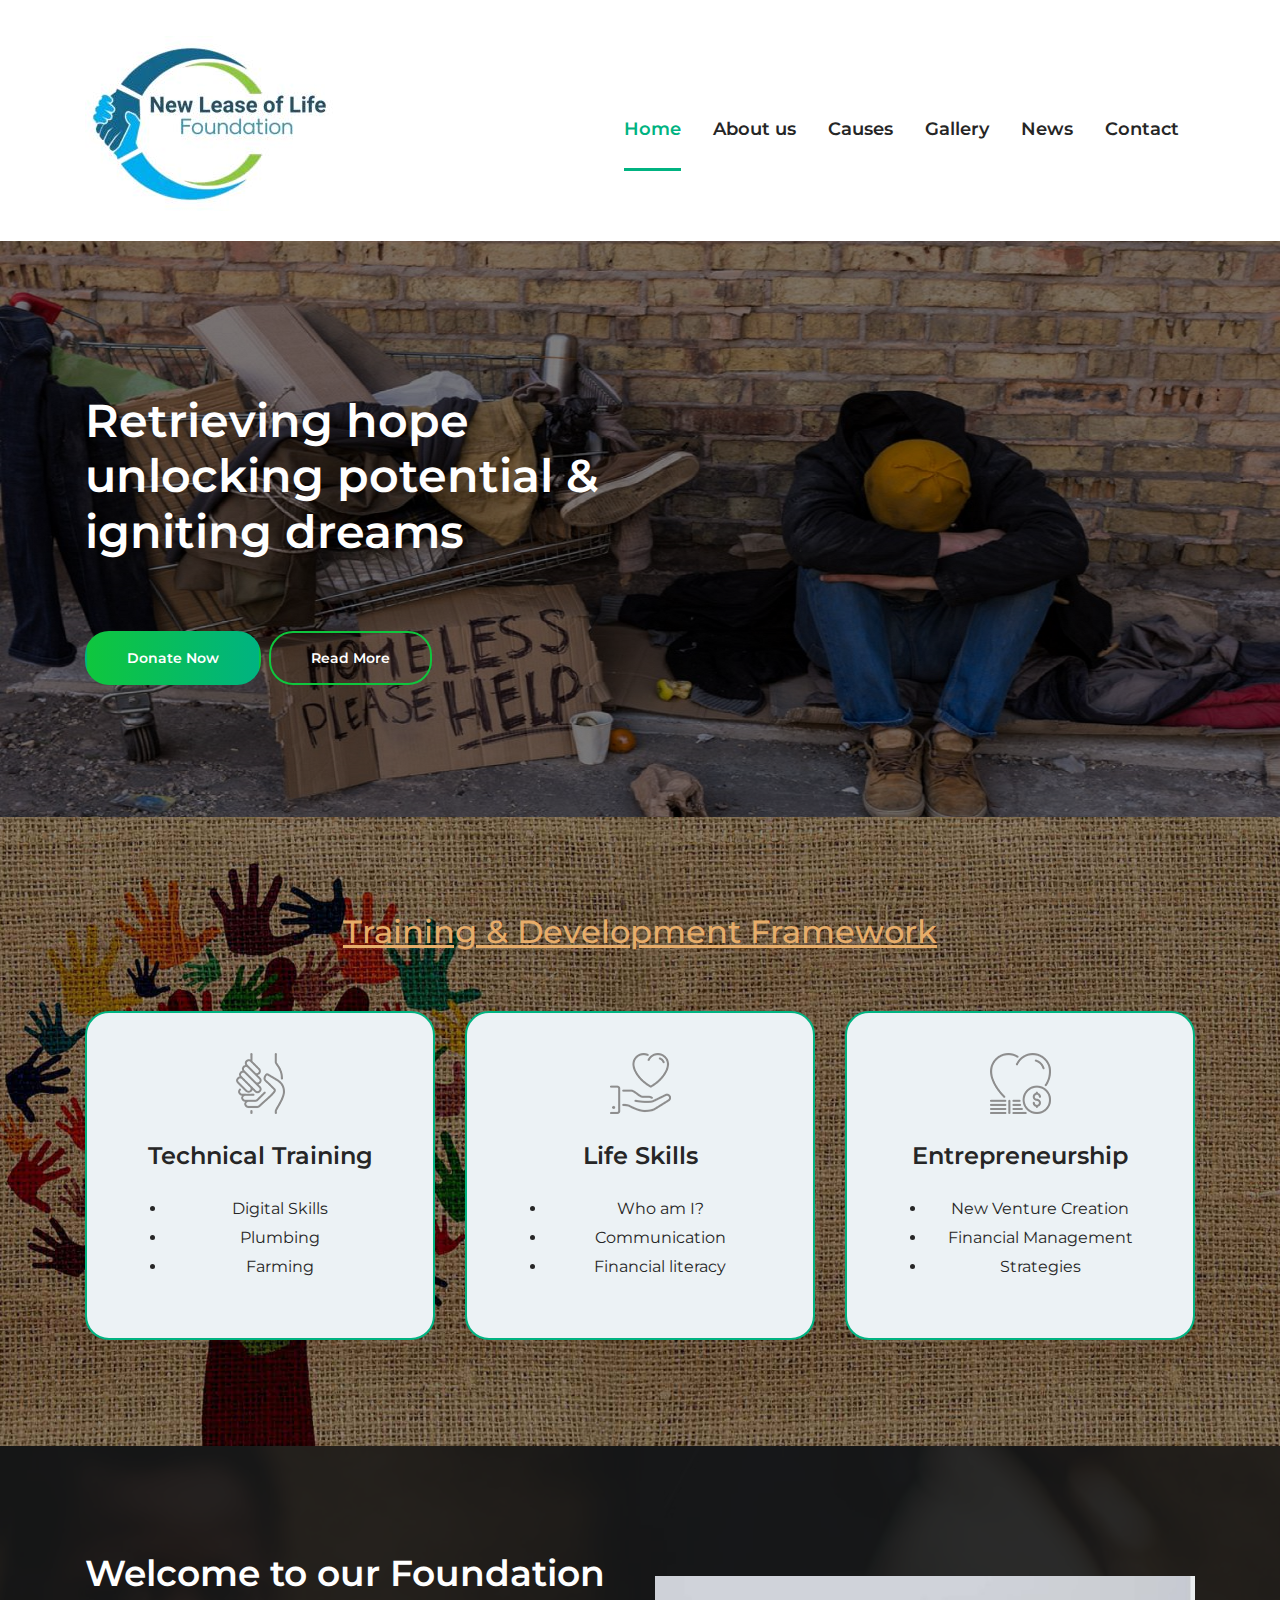
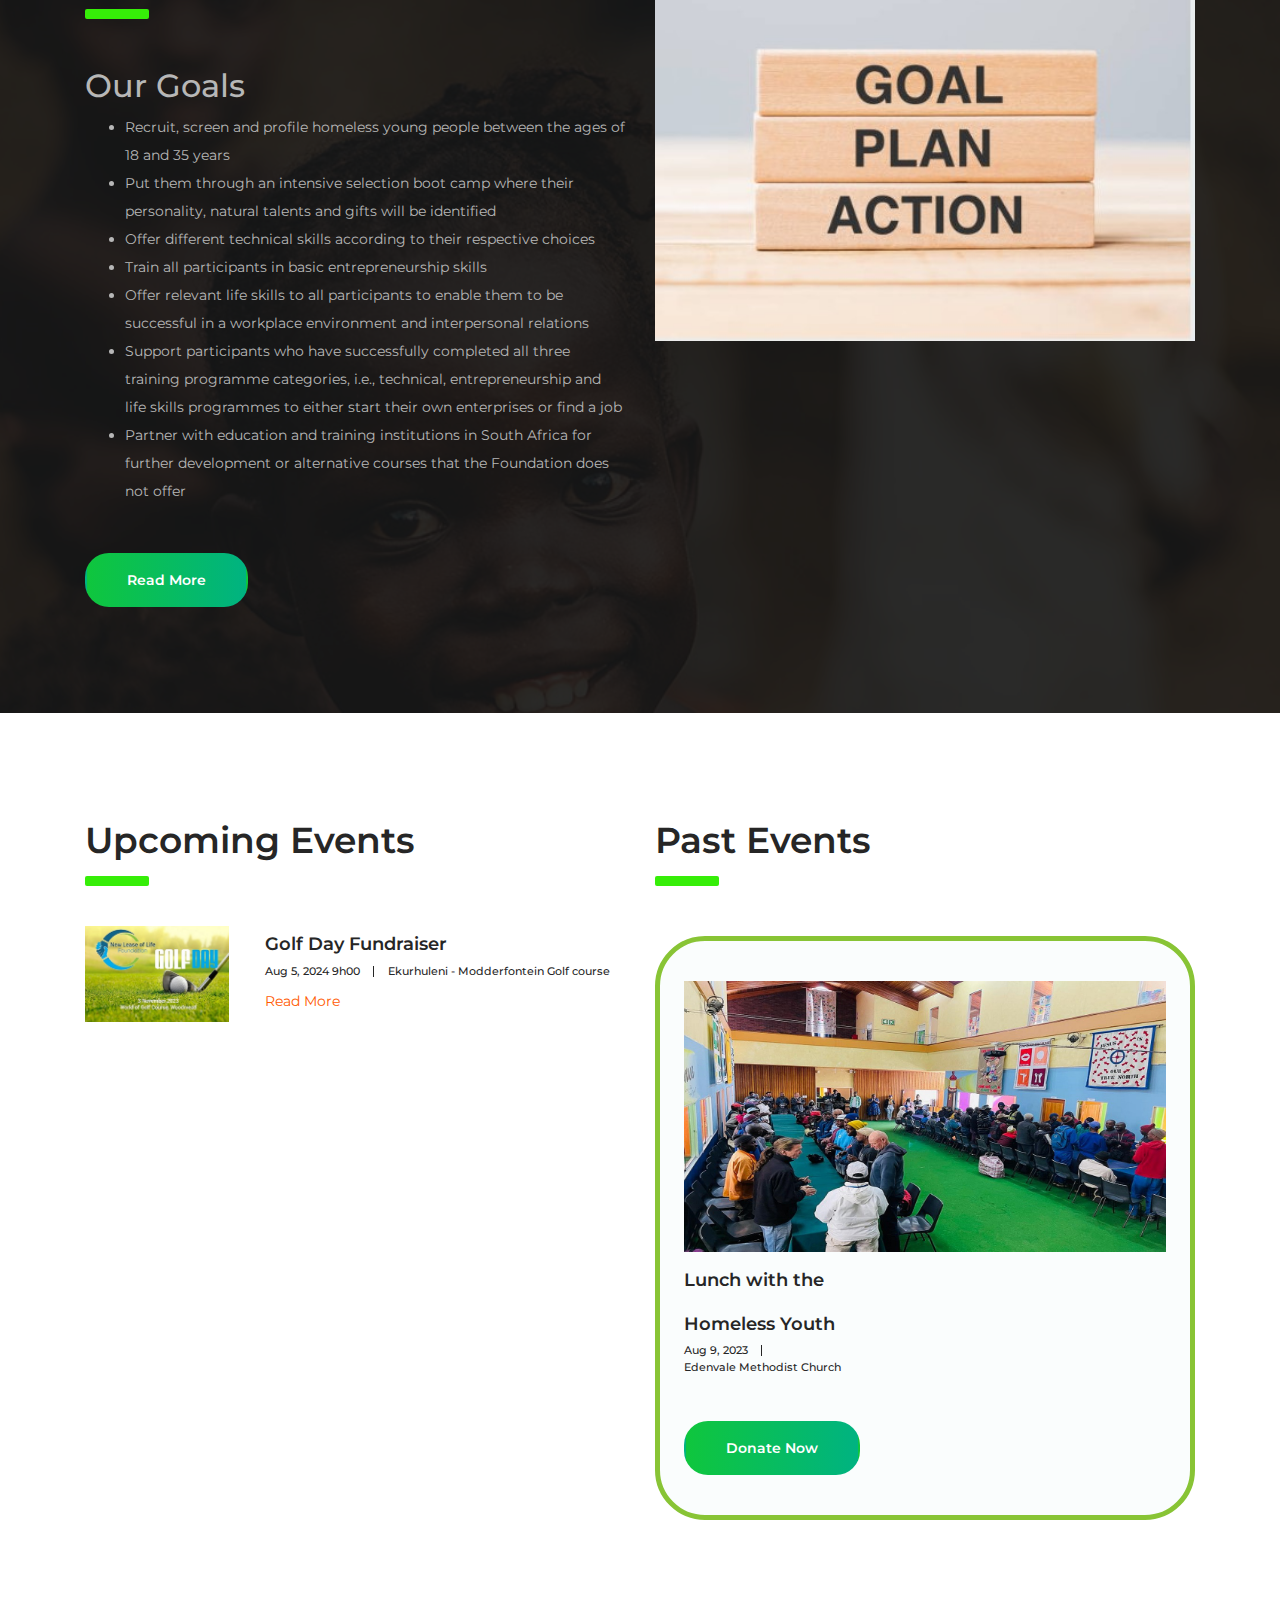
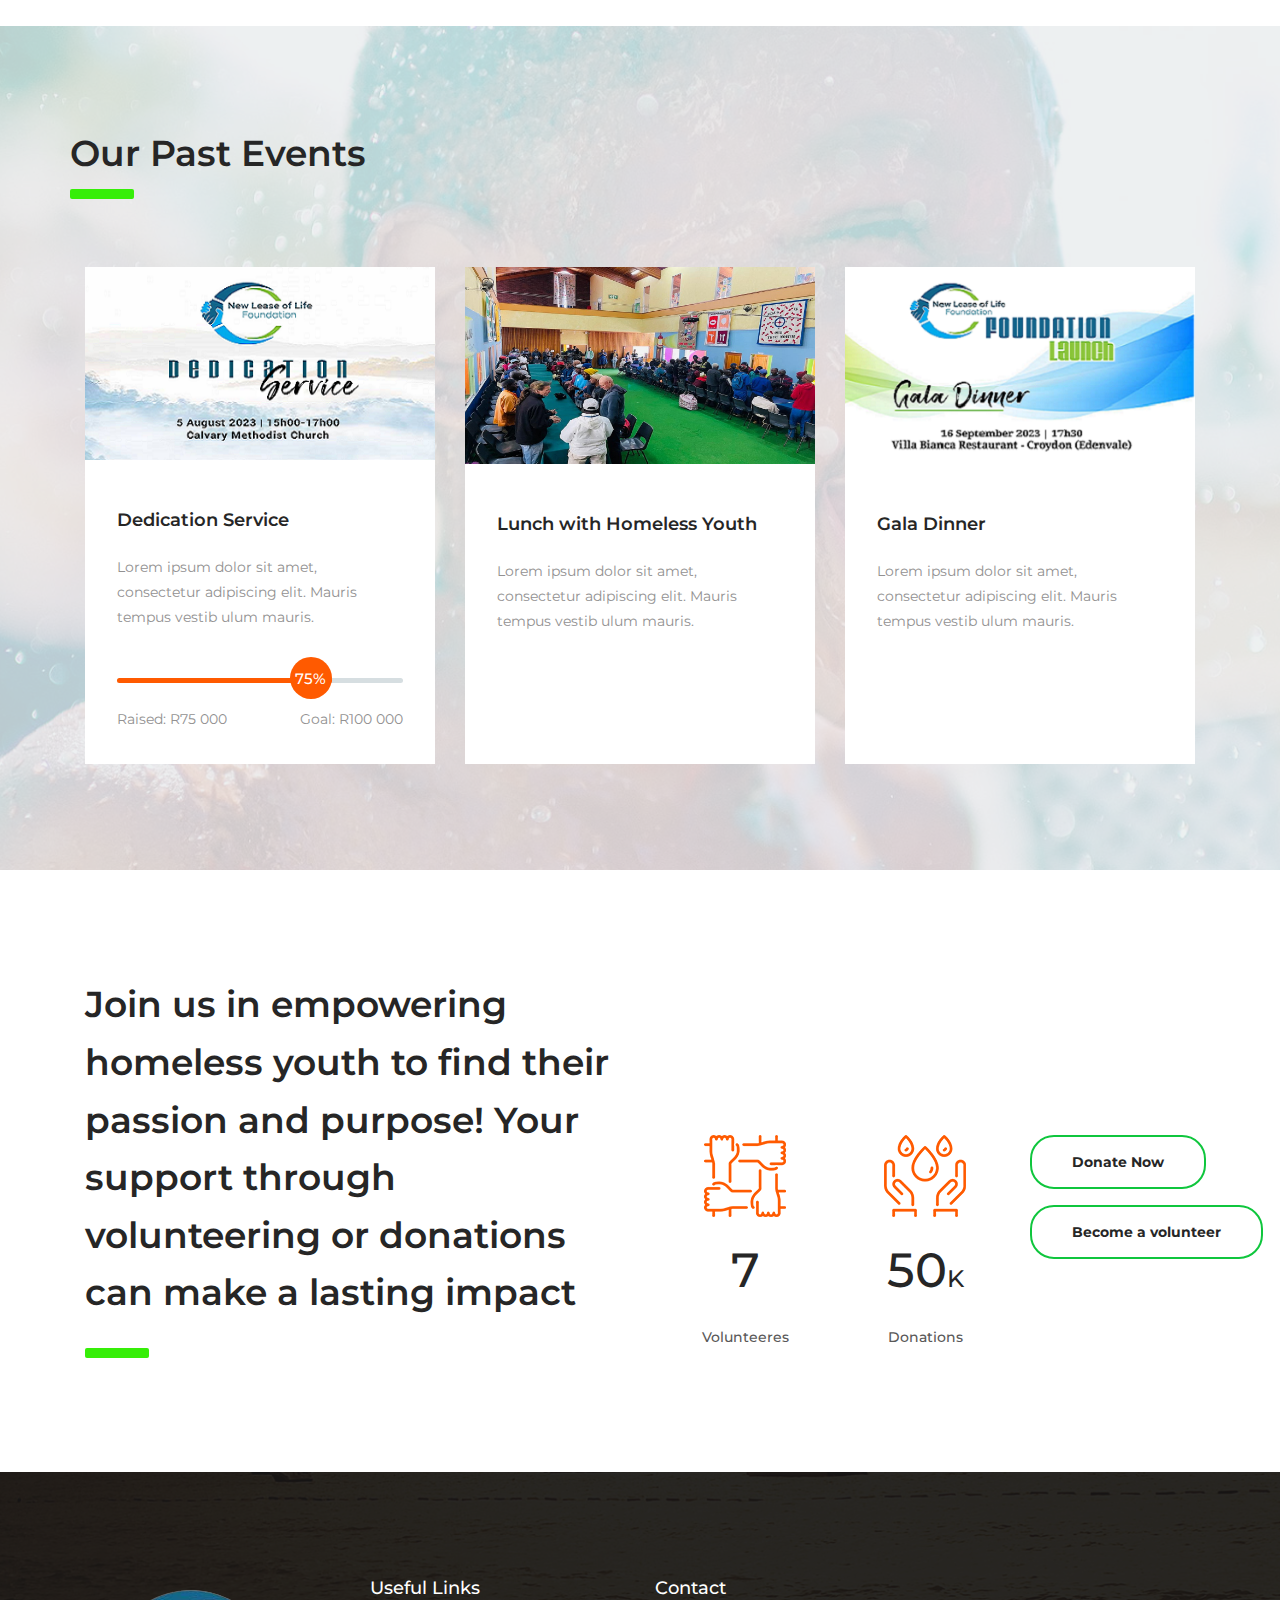
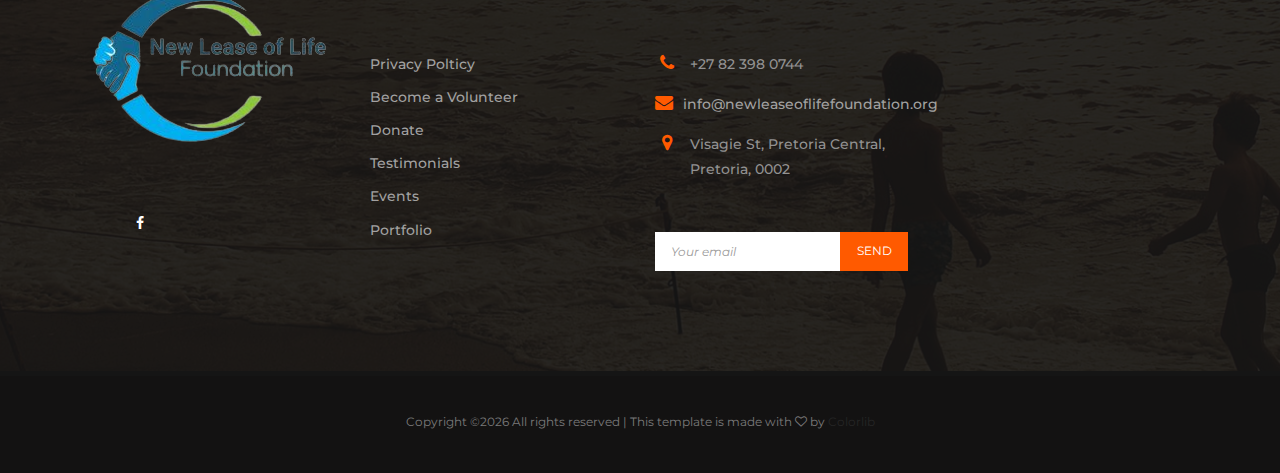
==== index.html @ 4251cbec "edit2" ====
<!DOCTYPE html>
<html lang="en">


<head>
<title>New Lease of Life Foundation</title>
<link rel="icon" href="images/business-logo/logo2.png" type="image/x-icon">

<meta charset="utf-8">
<meta name="viewport" content="width=device-width, initial-scale=1, shrink-to-fit=no">

<link rel="stylesheet" href="css/bootstrap.min.css">

<link rel="stylesheet" href="css/font-awesome.min.css">

<link rel="stylesheet" href="css/elegant-fonts.css">

<link rel="stylesheet" href="css/themify-icons.css">

<link rel="stylesheet" href="css/swiper.min.css">

<link rel="stylesheet" href="style.css">
<script nonce="1f32da05-023d-43bd-89bf-d8e527f54540">(function(w,d){!function(j,k,l,m){j[l]=j[l]||{};j[l].executed=[];j.zaraz={deferred:[],listeners:[]};j.zaraz.q=[];j.zaraz._f=function(n){return async function(){var o=Array.prototype.slice.call(arguments);j.zaraz.q.push({m:n,a:o})}};for(const p of["track","set","debug"])j.zaraz[p]=j.zaraz._f(p);j.zaraz.init=()=>{var q=k.getElementsByTagName(m)[0],r=k.createElement(m),s=k.getElementsByTagName("title")[0];s&&(j[l].t=k.getElementsByTagName("title")[0].text);j[l].x=Math.random();j[l].w=j.screen.width;j[l].h=j.screen.height;j[l].j=j.innerHeight;j[l].e=j.innerWidth;j[l].l=j.location.href;j[l].r=k.referrer;j[l].k=j.screen.colorDepth;j[l].n=k.characterSet;j[l].o=(new Date).getTimezoneOffset();if(j.dataLayer)for(const w of Object.entries(Object.entries(dataLayer).reduce(((x,y)=>({...x[1],...y[1]})),{})))zaraz.set(w[0],w[1],{scope:"page"});j[l].q=[];for(;j.zaraz.q.length;){const z=j.zaraz.q.shift();j[l].q.push(z)}r.defer=!0;for(const A of[localStorage,sessionStorage])Object.keys(A||{}).filter((C=>C.startsWith("_zaraz_"))).forEach((B=>{try{j[l]["z_"+B.slice(7)]=JSON.parse(A.getItem(B))}catch{j[l]["z_"+B.slice(7)]=A.getItem(B)}}));r.referrerPolicy="origin";r.src="../../cdn-cgi/zaraz/sd0d9.js?z="+btoa(encodeURIComponent(JSON.stringify(j[l])));q.parentNode.insertBefore(r,q)};["complete","interactive"].includes(k.readyState)?zaraz.init():j.addEventListener("DOMContentLoaded",zaraz.init)}(w,d,"zarazData","script");})(window,document);</script></head>
<body>
<header class="site-header">

<div class="nav-bar">
<div class="container">
<div class="row">
<div class="col-12 d-flex flex-wrap justify-content-between align-items-center">
<div class="site-branding d-flex align-items-center">
<a class="d-block " href="index.html" rel="home"><img class="d-block" src="images/business-logo/logo.jpg" alt="logo"></a>
</div>
<nav class="site-navigation d-flex justify-content-end align-items-center">
<ul class="d-flex flex-column flex-lg-row justify-content-lg-end align-content-center">
<li class="current-menu-item"><a href="index.html">Home</a></li>
<li><a href="about.html">About us</a></li>
<li><a href="causes.html">Causes</a></li>
<li><a href="portfolio.html">Gallery</a></li>
<li><a href="news.html">News</a></li>
<li><a href="contact.html">Contact</a></li>
</ul>
</nav>
<div class="hamburger-menu d-lg-none">
<span></span>
<span></span>
<span></span>
<span></span>
</div>
</div>
</div>

</div>
</header>


<div class="swiper-slide hero-content-wrap">
<img src="images/back-front.jpg" alt>
<div class="hero-content-overlay position-absolute w-100 h-100">
<div class="container h-100">
<div class="row h-100">
<div class="col-12 col-lg-8 d-flex flex-column justify-content-center align-items-start">
<header class="entry-header">
<h4>Retrieving hope</h4>
<h4>unlocking potential & <br>igniting dreams</h4>
</header>
<div class="entry-content mt-4">
</div>
<footer class="entry-footer d-flex flex-wrap align-items-center mt-5">
<a href="#" class="btn gradient-bg mr-2" onclick="showPopup()">Donate Now</a>
<a href="about.html" class="btn orange-border" style="color: white;">Read More</a>
</footer>
</div>
</div>
</div>
</div>
</div>



<div class="home-page-icon-boxes">
  <h2 class="stats-heading">Training & Development Framework</h2>
<div class="container">
  
<div class="row">
<div class="col-12 col-md-6 col-lg-4 mt-4 mt-lg-0">

<div class="icon-box ">
<figure class="d-flex justify-content-center">
<img src="images/hands-gray.png" alt>
<img src="images/hands-white.png" alt>
</figure>
<header class="entry-header">
<h3 class="entry-title">Technical Training</h3>
</header>
<div class="entry-content">
  <ul>
     <li>Digital Skills</li>
     <li>Plumbing</li>
     <li>Farming</li>
  </ul>
</div>
</div>
</div>
<div class="col-12 col-md-6 col-lg-4 mt-4 mt-lg-0">
<div class="icon-box">
<figure class="d-flex justify-content-center">
<img src="images/donation-gray.png" alt>
<img src="images/donation-white.png" alt>
</figure>
<header class="entry-header">
<h3 class="entry-title">Life Skills</h3>
</header>
<div class="entry-content">
<ul>
    <li>Who am I?</li>
    <li>Communication</li>
    <li>Financial literacy</li>
</ul>
</div>
</div>
</div>
<div class="col-12 col-md-6 col-lg-4 mt-4 mt-lg-0">
<div class="icon-box">
<figure class="d-flex justify-content-center">
<img src="images/charity-gray.png" alt>
<img src="images/charity-white.png" alt>
</figure>
<header class="entry-header">
<h3 class="entry-title">Entrepreneurship</h3>
</header>
<div class="entry-content">
<ul>
<li>New Venture Creation</li> 
<li>Financial Management</li>
<li>Strategies</li> 
</ul>
</div>
</div>
</div>
</div>
</div>
</div>
<div class="home-page-welcome">
<div class="container">
<div class="row">
<div class="col-12 col-lg-6 order-2 order-lg-1">
<div class="welcome-content">
<header class="entry-header">
<h2 class="entry-title">Welcome to our Foundation</h2>
</header>
<div class="entry-content mt-5">
  <h2>Our Goals</h2>
  <ul >
    <li>Recruit, screen and profile homeless young people between the ages of 18 and 35 years</li>
    <li>Put them through an intensive selection boot camp where their personality, natural talents and gifts will be identified</li>
    <li>Offer different technical skills according to their respective choices</li>
    <li>Train all participants in basic entrepreneurship skills</li>
    <li>Offer relevant life skills to all participants to enable them to be successful in a workplace environment and interpersonal relations</li>
    <li>Support participants who have successfully completed all three training programme categories, i.e., technical, entrepreneurship and life skills programmes to either start their own enterprises or find a job</li>
    <li>Partner with education and training institutions in South Africa for further development or alternative courses that the Foundation does not offer</li>
                        
  </ul> 
</div>
<div class="entry-footer mt-5">
<a href="#" class="btn gradient-bg mr-2">Read More</a>
</div>
</div>
</div>
<div class="col-12 col-lg-6 mt-4 order-1 order-lg-2">
<img src="images/goals.jpg" alt="welcome">
</div>
</div>
</div>
</div>
<div class="home-page-events">
<div class="container">
<div class="row">
<div class="col-12 col-lg-6">
<div class="upcoming-events">
<div class="section-heading">
<h2 class="entry-title">Upcoming Events</h2>
</div>
<div class="event-wrap d-flex flex-wrap justify-content-between">
<figure class="m-0">
<img src="images/eventGolf.jpg" alt>
</figure>
<div class="event-content-wrap">
<header class="entry-header d-flex flex-wrap align-items-center">
<h3 class="entry-title w-100 m-0"><a href="#">Golf Day Fundraiser</a></h3>
<div class="posted-date">
<a href="#">Aug 5, 2024 9h00 </a>
</div>
<div class="cats-links">
<a href="#">Ekurhuleni - Modderfontein Golf course</a>
</div>
</header>
<div class="entry-content">
<!-- <p class="m-0">Lorem ipsum dolor sit amet, consectetur adipiscing elit. Mauris tempus vestib ulum mauris.</p>  -->
</div>
<div class="entry-footer">
<a href="causes.html">Read More</a>
</div>
</div>
</div>

</div>
</div>
<div class="col-12 col-lg-6">
<div class="featured-cause">
<div class="section-heading">
<h2 class="entry-title">Past Events</h2>
</div>
<div class="cause-wrap d-flex flex-wrap justify-content-between">
<figure class="m-0">
<img src="images/g8.jpg" alt>
</figure>
<div class="cause-content-wrap">
<header class="entry-header d-flex flex-wrap align-items-center">
<h3 class="entry-title w-100 m-0"><a href="#">Lunch with the Homeless Youth</a></h3>
<div class="posted-date">
<a href="#">Aug 9, 2023 </a>
</div>
<div class="cats-links">
<a href="#">Edenvale Methodist Church</a>
</div>
</header>
<div class="entry-content">
<!-- <p class="m-0">Lorem ipsum dolor sit amet, consectetur adipiscing elit. Mauris tempus vestib ulum mauris. Lorem ipsum dolor sit amet, consectetur.</p> -->
</div>
<div class="entry-footer mt-5">
<a href="#" class="btn gradient-bg mr-2" onclick="showPopup()">Donate Now</a>
</div>
</div>
<!-- <div class="fund-raised w-100">
<div class="featured-fund-raised-bar barfiller">
<div class="tipWrap">
<span class="tip"></span>
</div>
<span class="fill" data-percentage="83"></span>
</div>
<div class="fund-raised-details d-flex flex-wrap justify-content-between align-items-center">
<div class="fund-raised-total mt-4">
Raised: $56 880
</div>
<div class="fund-raised-goal mt-4">
Goal: $70 000
</div>
</div>
</div>  -->
</div>
</div>
</div>
</div>
</div>
</div>
<div class="our-causes">
<div class="container">
<div class="row">
<div class="coL-12">
<div class="section-heading">
<h2 class="entry-title">Our Past Events</h2>
</div>
</div>
</div>
<div class="row">
<div class="col-12">
<div class="swiper-container causes-slider">
<div class="swiper-wrapper">
<div class="swiper-slide">
<div class="cause-wrap">
<figure class="m-0">
<img src="images/eventDedication.png" alt>
<div class="figure-overlay d-flex justify-content-center align-items-center position-absolute w-100 h-100">
<a href="#" class="btn gradient-bg mr-2" onclick="showPopup()">Donate Now</a>
</div>
</figure>
<div class="cause-content-wrap">
<header class="entry-header d-flex flex-wrap align-items-center">
<h3 class="entry-title w-100 m-0"><a href="#">Dedication Service</a></h3>
</header>
<div class="entry-content">
<p class="m-0">Lorem ipsum dolor sit amet, consectetur adipiscing elit. Mauris tempus vestib ulum mauris.</p>
</div>
<div class="fund-raised w-100">
<div class="fund-raised-bar-3 barfiller">
<div class="tipWrap">
<span class="tip"></span>
</div>
<span class="fill" data-percentage="75"></span>
</div>
<div class="fund-raised-details d-flex flex-wrap justify-content-between align-items-center">
<div class="fund-raised-total mt-4">
Raised: R75 000
</div>
<div class="fund-raised-goal mt-4">
Goal: R100 000
</div>
</div>
</div>
</div>
</div>
</div>
<div class="swiper-slide">
  <div class="cause-wrap">
  <figure class="m-0">
  <img src="images/g8.jpg" alt>
  <div class="figure-overlay d-flex justify-content-center align-items-center position-absolute w-100 h-100">
  <a href="#" class="btn gradient-bg mr-2" onclick="showPopup()">Donate Now</a>
  </div>
  </figure>
  <div class="cause-content-wrap">
  <header class="entry-header d-flex flex-wrap align-items-center">
  <h3 class="entry-title w-100 m-0"><a href="#">Lunch with Homeless Youth</a></h3>
  </header>
  <div class="entry-content">
  <p class="m-0">Lorem ipsum dolor sit amet, consectetur adipiscing elit. Mauris tempus vestib ulum mauris.</p>
  </div>
  <div class="fund-raised w-100">

    <div class="fund-raised-details d-flex flex-wrap justify-content-between align-items-center">
    <div class="fund-raised-total mt-4">
  <br>
    </div>
    <div class="fund-raised-goal mt-4">
  <br>
    </div>
    </div>
    </div>
  </div>
  </div>
  </div>
  <div class="swiper-slide">
  <div class="cause-wrap">
  <figure class="m-0">
  <img src="images/eventDala.png" alt>
  <div class="figure-overlay d-flex justify-content-center align-items-center position-absolute w-100 h-100">
  <a href="#" class="btn gradient-bg mr-2" onclick="showPopup()">Donate Now</a>
  </div>
  </figure>
  <div class="cause-content-wrap">
  <header class="entry-header d-flex flex-wrap align-items-center">
  <h3 class="entry-title w-100 m-0"><a href="#">Gala Dinner</a></h3>
  </header>
  <div class="entry-content">
  <p class="m-0">Lorem ipsum dolor sit amet, consectetur adipiscing elit. Mauris tempus vestib ulum mauris.</p>
  </div>
  <div class="fund-raised w-100">

  <div class="fund-raised-details d-flex flex-wrap justify-content-between align-items-center">
  <div class="fund-raised-total mt-4">
<br>
  </div>
  <div class="fund-raised-goal mt-4">
<br>
  </div>
  </div>
  </div>
  </div>
  </div>
  </div>
<!-- SLIDER SLIDE SHOW IF YOU HAVE MORE EVENTS -->
<!-- <div class="swiper-slide"> -->
<!-- <div class="cause-wrap">
<figure class="m-0">
<img src="images/cause-1.jpg" alt>
<div class="figure-overlay d-flex justify-content-center align-items-center position-absolute w-100 h-100">
<a href="#" class="btn gradient-bg mr-2" onclick="showPopup()">Donate Now</a>
</div>
</figure>
<div class="cause-content-wrap">
<header class="entry-header d-flex flex-wrap align-items-center">
<h3 class="entry-title w-100 m-0"><a href="#">Bring water to the childrens</a></h3>
</header>
<div class="entry-content">
<p class="m-0">Lorem ipsum dolor sit amet, consectetur adipiscing elit. Mauris tempus vestib ulum mauris.</p>
</div>
<div class="fund-raised w-100">
<div class="fund-raised-bar-4 barfiller">
<div class="tipWrap">
<span class="tip"></span>
</div>
<span class="fill" data-percentage="83"></span>
</div>
<div class="fund-raised-details d-flex flex-wrap justify-content-between align-items-center">
<div class="fund-raised-total mt-4">
Raised: $56 880
</div>
<div class="fund-raised-goal mt-4">
Goal: $70 000
</div>
</div>
</div>
</div>
</div> -->
</div>

</div>
</div>

<div class="swiper-button-next flex justify-content-center align-items-center">
<span><svg viewBox="0 0 1792 1792" xmlns="http://www.w3.org/2000/svg"><path d="M1171 960q0 13-10 23l-466 466q-10 10-23 10t-23-10l-50-50q-10-10-10-23t10-23l393-393-393-393q-10-10-10-23t10-23l50-50q10-10 23-10t23 10l466 466q10 10 10 23z" /></svg></span>
</div>
<div class="swiper-button-prev flex justify-content-center align-items-center">
<span><svg viewBox="0 0 1792 1792" xmlns="http://www.w3.org/2000/svg"><path d="M1203 544q0 13-10 23l-393 393 393 393q10 10 10 23t-10 23l-50 50q-10 10-23 10t-23-10l-466-466q-10-10-10-23t10-23l466-466q10-10 23-10t23 10l50 50q10 10 10 23z" /></svg></span>
</div>
</div>
</div>
</div>
</div>
<div class="home-page-limestone">
<div class="container">
<div class="row align-items-end">
<div class="coL-12 col-lg-6">
<div class="section-heading">
<h2 class="entry-title">Join us in empowering homeless youth to find their passion and purpose! Your support through volunteering or donations can make a lasting impact</h2>
<!-- <p class="mt-5">Dolor sit amet, consectetur adipiscing elit. Mauris tempus vestib ulum mauris quis aliquam. Lorem ipsum dolor sit amet.</p> -->
</div>
</div>
<div class="col-12 col-lg-6">
<div class="milestones d-flex flex-wrap justify-content-between">
<div class="col-12 col-sm-4 mt-5 mt-lg-0">
<div class="counter-box">
<div class="d-flex justify-content-center align-items-center">
<img src="images/teamwork.png" alt>
</div>
<div class="d-flex justify-content-center align-items-baseline">
<div class="start-counter" data-to="13" data-speed="2000"></div>
<div class="counter-k"></div>
</div>
<h3 class="entry-title">Volunteeres</h3>
</div>
</div>
<div class="col-12 col-sm-4 mt-5 mt-lg-0">
<div class="counter-box">
<div class="d-flex justify-content-center align-items-center">
<img src="images/donation.png" alt>
</div>
<div class="d-flex justify-content-center align-items-baseline">
<div class="start-counter" data-to="100" data-speed="2000"></div>
<div class="counter-k">K</div>
</div>
<h3 class="entry-title">Donations</h3>
</div>
</div>
<div class="col-12 col-sm-4 mt-5 mt-lg-0">
<div class="counter-box">
<a href="about.html" class="btn orange-border" style="font-weight: bolder;" onclick="showPopup()">Donate Now</a>
<p></p>
<a href="contact.html" class="btn orange-border" style="font-weight: bolder;">Become a volunteer</a>
</div>
</div>
</div>
</div>
</div>
</div>
</div>
<!-- Popup Modal -->
<div id="popupModal">
  <div class="popup-content">
      <span class="close" onclick="closePopup()">&times;</span>
      <h4>Donations</h4>
      <div class="contact-address-grid mb-3">
          <p>New Lease of Life Foundation</p>
      </div>
                  <form name="PayFastPayNowForm" action="https://www.payfast.co.za/eng/process" method="post">
                     <input required type="hidden" name="cmd" value="_paynow">
                     <input required type="hidden" name="receiver" pattern="[0-9]" value="22945775">
                     <input type="hidden" name="return_url" value="https://www.newleaseoflifefoundation.org/index.html">
                     <input type="hidden" name="cancel_url" value="https://www.newleaseoflifefoundation.org/index.html">
                     <table style="width: 100%;">
                     <tr>
                     <td style="padding: 10px;"><label id="PayFastAmountLabel" for="PayFastAmount">Amount: </label></td>
                     <td style="padding: 10px;"><input required id="PayFastAmount" type="number" step=".01" name="amount" min="5.00" placeholder="5.00" value="50"
                        style="width: 100%;
                        padding: 8px;
                        border: 1px solid #ccc;
                        border-radius: 4px;"></td>
                     </tr>
                     </table>
                     
                     <input required type="hidden" name="item_name" maxlength="255" value="Homeless Youth Development">
                     <input type="hidden" name="item_description" maxlength="255" value="Technical training and personal-development of homeless youth (18 - 35 years)">
                     <table style="width: 100%;">
                     <tr>
                     <td colspan="2" class="center" style="padding: 10px;">
                     <input type="image" src="https://my.payfast.io/images/buttons/DonateNow/Primary-Large-DonateNow.png" alt="Donate Now" title="Donate Now with Payfast"
                     style="display: block; margin: 0 auto;">
                     </td>
                     </tr>
                     </table>
                     </form>
</div>
</div>
<footer class="site-footer">
<div class="footer-widgets">
<div class="container">
<div class="row">
<div class="col-12 col-md-6 col-lg-3">
<div class="foot-about">
<h2><a class="foot-logo" href="#"><img src="images/business-logo/logo3.png" alt></a></h2>

<ul class="d-flex flex-wrap align-items-center">
<li><a href="https://web.facebook.com/profile.php?id=100094509915642" target="_blank"><i class="fa fa-facebook"></i></a></li>
<li><a href="https://www.instagram.com/newleasesa?utm_source=ig_web_button_share_sheet&igsh=ZDNlZDc0MzIxNw==" target="_blank"><i class="fa fa-instagram"></i></a></li>
<li><a href="#"><i class="fa fa-whatsapp"></i></a></li>
</ul>
</div>
</div>
<div class="col-12 col-md-6 col-lg-3 mt-5 mt-md-0">
<h2>Useful Links</h2>
<ul>
<li><a href="#">Privacy Polticy</a></li>
<li><a href="contact.html">Become a Volunteer</a></li>
<li><a href="#" onclick="showPopup()">Donate</a></li>
<li><a href="#">Testimonials</a></li>
<li><a href="causes.html">Events</a></li>
<li><a href="portfolio.html">Portfolio</a></li>
</ul>
</div>
<!-- <div class="col-12 col-md-6 col-lg-3 mt-5 mt-md-0">
<div class="foot-latest-news">
<h2>Latest News</h2>
<ul>
<li>
<h3><a href="#">A new cause to help</a></h3>
<div class="posted-date">MArch 12, 2018</div>
</li>
<li>
<h3><a href="#">We love to help people</a></h3>
<div class="posted-date">MArch 12, 2018</div>
</li>
<li>
<h3><a href="#">The new ideas for helping</a></h3>
<div class="posted-date">MArch 12, 2018</div>
</li>
</ul>
</div>
</div> -->
<div class="col-12 col-md-6 col-lg-3 mt-5 mt-md-0">
<div class="foot-contact">
<h2>Contact</h2>
<ul>
<li><i class="fa fa-phone"></i><span>+27 82 398 0744</span></li>
<li><i class="fa fa-envelope"></i><span><a href="https://preview.colorlib.com/cdn-cgi/l/email-protection" class="__cf_email__" data-cfemail="1f707979767c7a5f6b7a726f737e6b7a317c7072">info@newleaseoflifefoundation.org</a></span></li>
<li><i class="fa fa-map-marker"></i><span>Visagie St, Pretoria Central, Pretoria, 0002</span></li>
</ul>
</div>
<div class="subscribe-form">
<form class="d-flex flex-wrap align-items-center">
<input type="email" placeholder="Your email">
<input type="submit" value="send">
</form>
</div>
</div>
</div>
</div>
</div>
<div class="footer-bar">
<div class="container">
<div class="row">
<div class="col-12">
<p class="m-0">
Copyright &copy;<script data-cfasync="false" src="../../cdn-cgi/scripts/5c5dd728/cloudflare-static/email-decode.min.js"></script><script>document.write(new Date().getFullYear());</script> All rights reserved | This template is made with <i class="fa fa-heart-o" aria-hidden="true"></i> by <a href="https://colorlib.com/" target="_blank">Colorlib</a>
</p>
</div>
</div>
</div>
</div>
</footer>
<script type="text/javascript" src="js/jquery.js"></script>
<script type="text/javascript" src="js/jquery.collapsible.min.js"></script>
<script type="text/javascript" src="js/swiper.min.js"></script>
<script type="text/javascript" src="js/jquery.countdown.min.js"></script>
<script type="text/javascript" src="js/circle-progress.min.js"></script>
<script type="text/javascript" src="js/jquery.countTo.min.js"></script>
<script type="text/javascript" src="js/jquery.barfiller.js"></script>
<script type="text/javascript" src="js/custom.js"></script>
<script src="js/donate.js"></script>

<script async src="https://www.googletagmanager.com/gtag/js?id=UA-23581568-13"></script>


<script>
  window.dataLayer = window.dataLayer || [];
  function gtag(){dataLayer.push(arguments);}
  gtag('js', new Date());

  gtag('config', 'UA-23581568-13');
</script>
<script defer src="https://static.cloudflareinsights.com/beacon.min.js/v84a3a4012de94ce1a686ba8c167c359c1696973893317" integrity="sha512-euoFGowhlaLqXsPWQ48qSkBSCFs3DPRyiwVu3FjR96cMPx+Fr+gpWRhIafcHwqwCqWS42RZhIudOvEI+Ckf6MA==" data-cf-beacon='{"rayId":"83338ded0ef1f168","b":1,"version":"2023.10.0","token":"cd0b4b3a733644fc843ef0b185f98241"}' crossorigin="anonymous"></script>
</body>

<!-- Mirrored from preview.colorlib.com/theme/thecharity/index.html by HTTrack Website Copier/3.x [XR&CO'2014], Sun, 10 Dec 2023 06:50:58 GMT -->
</html>
---- css/elegant-fonts.css ----
@font-face {
	font-family: 'ElegantIcons';
	src:url('../fonts/ElegantIcons.eot');
	src:url('../fonts/ElegantIconsd41d.eot?#iefix') format('embedded-opentype'),
		url('../fonts/ElegantIcons.woff') format('woff'),
		url('../fonts/ElegantIcons.ttf') format('truetype'),
		url('../fonts/ElegantIcons.svg#ElegantIcons') format('svg');
	font-weight: normal;
	font-style: normal;
}

/* Use the following CSS code if you want to use data attributes for inserting your icons */

/* Use the following CSS code if you want to have a class per icon */
/*
Instead of a list of all class selectors,
you can use the generic selector below, but it's slower:
[class*="your-class-prefix"] {
*/
---- css/themify-icons.css ----
@font-face {
	font-family: 'themify';
	src:url('../fonts/themify9f24.eot?-fvbane');
	src:url('../fonts/themifyd41d.eot?#iefix-fvbane') format('embedded-opentype'),
		url('../fonts/themify9f24.woff?-fvbane') format('woff'),
		url('../fonts/themify9f24.ttf?-fvbane') format('truetype'),
		url('../fonts/themify9f24.svg?-fvbane#themify') format('svg');
	font-weight: normal;
	font-style: normal;
}

 [class*=" ti-"] {
	font-family: 'themify';
	speak: none;
	font-style: normal;
	font-weight: normal;
	font-variant: normal;
	text-transform: none;
	line-height: 1;

	/* Better Font Rendering =========== */
	-webkit-font-smoothing: antialiased;
	-moz-osx-font-smoothing: grayscale;
}
---- style.css ----
@import url('https://fonts.googleapis.com/css?family=Montserrat:300,400,500,600,700');

body {
    color: #262626;
    font-size: 16px;
    line-height: 1.8;
    font-family: 'Montserrat', sans-serif;
    transition: opacity 0.5s ease-in-out;
}

img {
    vertical-align: baseline;
}
.color-img-one {
    background: url(/images/s5.1.png)no-repeat center;
}

.color-img-two {
    background: url(/images/s4.jpg)no-repeat center;
}

.color-img-three {
    background: url(/images/s3.1.jpg)no-repeat center;
}

.color-img-four {
    background: url(/images/s2.jpg)no-repeat center;
}

.color-img-one,
.color-img-two,
.color-img-three,
.color-img-four,
.color-img-five {
    background-size: cover;
    -webkit-background-size: cover;
    -moz-background-size: cover;
    -o-background-size: cover;
    -ms-background-size: cover;
    height: 296px;
    padding: 40px; /* Adjusted padding to accommodate content without causing overflow */
    box-shadow: -2px 2px 8px black;
}

.color-img-five {
    height: 616px;
    padding: 120px 26px; /* Adjusted padding for color-img-five */
}

.ser-sevice-grid {
    padding: 1em;
    transition: 0.5s all;
    -webkit-transition: 0.5s all;
    -moz-transition: 0.5s all;
    -o-transition: 0.5s all;
    -ms-transition: 0.5s all;
    background: rgba(255, 255, 255, 0.65);
}

.ser-sevice-grid:hover {
    background: #ff5a00;
    color: white;
}

.ser-sevice-grid:hover .ser-sevice-grid h4 {
    color: #fff;
}
.color-img-five {
    background: url(../images/s6\ \(1\).jpg)no-repeat center;
    background-size: cover;
    -webkit-background-size: cover;
    -moz-background-size: cover;
    -o-background-size: cover;
    -ms-background-size: cover;
    height: 616px;
    padding: 186px 26px;
    box-shadow: -2px 2px 8px black;
}

.title2{
    text-align: center;
    padding: 5%;
    color: #ff5a00;
    font-weight: bolder;
    font-size: 56px;
    font-weight: 600;
    text-shadow: 2px 2px 2px #000000
}


/*--------------------------------------------------------------
# Links
--------------------------------------------------------------*/
a {
    color: #262626;
}

a:visited {
    color: #757686;
}

a:hover, a:focus, a:active {
    color: #262626;
}

a:focus {
    outline: thin dotted;
}

a:hover, a:active {
    outline: 0;
    list-style: none;
}

/*--------------------------------------------------------------
# Site Header
--------------------------------------------------------------*/
/*
# Header Bar
--------------------------------*/
.top-header-bar {
    background: #5ba6e7;
    color: #fff;
}

/*
# Header Bar Email
--------------------------------*/
.header-bar-email,
.header-bar-text {
    padding: 20px 0;
    font-size: 12px;
    line-height: 1;
    text-transform: uppercase;
}

.header-bar-email a,
.header-bar-text span {
    text-transform: lowercase;
    color: #fff;
    text-decoration: none;
}

/*
# Header Bar Text
--------------------------------*/
.header-bar-text {
    margin-left: 48px;
}

.header-bar-text p {
    margin: 0;
}

/*
# Header Bar Donate Button
--------------------------------*/
.donate-btn a {
    display: inline-block;
    padding: 20px 40px;
    font-size: 14px;
    font-weight: 500;
    line-height: 1;
    color: #fff;
    text-decoration: navajowhite;
    background: #262222;
}

/*
# Site Branding
--------------------------------*/
.site-branding {
    width: calc(100% - 24px);
    padding: 20px 0;
}

.site-branding a {
    margin-top: 6px;
}

@media screen and (min-width: 992px){
    .site-branding {
        width: auto;
    }
}

/*
  Hamburger Menu
----------------------------------------*/
.hamburger-menu {
    position: relative;
    width: 24px;
    height: 22px;
    margin: 0 auto;
    transition: .5s ease-in-out;
    cursor: pointer;
}

.hamburger-menu span {
    display: block;
    position: absolute;
    height: 2px;
    width: 100%;
    background: #262626;
    border-radius: 10px;
    opacity: 1;
    left: 0;
    transition: .25s ease-in-out;
}

.hamburger-menu span:nth-child(1) {
    top: 2px;
}

.hamburger-menu span:nth-child(2),
.hamburger-menu span:nth-child(3) {
    top: 10px;
}

.hamburger-menu span:nth-child(4) {
    top: 18px;
}

.hamburger-menu.open span:nth-child(1) {
    top: 18px;
    width: 0;
    left: 50%;
}

.hamburger-menu.open span:nth-child(2) {
    transform: rotate(45deg);
}

.hamburger-menu.open span:nth-child(3) {
    transform: rotate(-45deg);
}

.hamburger-menu.open span:nth-child(4) {
    top: 18px;
    width: 0;
    left: 50%;
}

/*
# Main Menu
--------------------------------*/
.site-navigation ul {
    position: fixed;
    top: 0;
    left: -320px;
    z-index: 9999;
    width: 320px;
    max-width: calc(100% - 120px);
    height: 100%;
    padding: 30px 15px;
    margin: 0;
    background: #fff;
    list-style: none;
    overflow-x: scroll;
    transition: all 0.35s;
}

.site-navigation.show ul {
    left: 0;
}

.site-navigation ul li {
    margin: 0 16px;
}
.site-navigation ul li a {
    display: block;
    padding: 16px 0;
    font-size: 18px;
    font-weight: 600;
    line-height: 1;
    color: #262626;
    text-decoration: none;
    transition: color .35s;
}

@media screen and (min-width: 992px) {
    .site-navigation ul {
        position: relative;
        top: auto;
        left: auto;
        width: 100%;
        max-width: 100%;
        height: auto;
        padding: 0;
        overflow: auto;
        background: transparent;
    }

    .site-navigation ul li a {
        padding: 49px 0 30px;
    }
}

.site-navigation ul li a:hover,
.site-navigation ul li.current-menu-item a {
    border-bottom: 3px solid #00b381;
    color: #00b381;
}

/*
# Menu SHopping Cart
--------------------------------*/
.header-bar-cart {
    margin-left: 40px;
}

.header-bar-cart a {
    width: 48px;
    height: 100%;
}

.header-bar-cart a {
    color: #fff;
    text-decoration: none;
}

/*--------------------------------------------------------------
# Hero Section
--------------------------------------------------------------*/
.hero-slider {
    max-height: 820px;
}

.hero-content-wrap {
    position: relative;
    color: #fff;
}

.hero-content-overlay {
    top: 0;
    left: 0;
    background: rgba(0,0,0,.5);
}

.hero-content-wrap img {
    display: block;
    width: 100%;
    height: 100%;
    margin: 0;
    object-fit: cover;
}

.hero-content-overlay h1 {
    margin: 0;
    font-size: 102px;
    font-weight: 600;
    line-height: 1;
}

.hero-content-overlay h4 {
    margin: 0;
    font-size: 46px;
    font-weight: 600;
}

.hero-content-overlay p {
    font-weight: 500;
    line-height: 1.8;
}

.hero-content-overlay .entry-footer a.btn {
    color: #fff;
}

.hero-slider .pagination-wrap {
    bottom: 0;
    left: 0;
    z-index: 99;
    height: 60px;
}


.hero-slider .swiper-pagination-bullet {
    width: 24px;
    height: 20px;
    margin-right: 6px;
    border-radius: 0;
    font-size: 12px;
    color: #fff;
    background: transparent;
    opacity: 1;
}

.hero-slider .swiper-pagination-bullet-active {
    color: #ff5a00;
}

.hero-slider .swiper-button-next,
.hero-slider .swiper-button-prev {
    width: 70px;
    height: 70px;
    margin-top: -35px;
    border-radius: 50%;
    background: -moz-linear-gradient(180deg, rgba(255,90,0,1) 0%, rgba(255,54,0,1) 100%); /* ff3.6+ */
    background: -webkit-gradient(linear, left top, right top, color-stop(0%, rgba(255,90,0,1)), color-stop(100%, rgba(1255,54,0,1))); /* safari4+,chrome */
    background: -webkit-linear-gradient(180deg, rgba(255,90,0,1) 0%, rgba(255,54,0,1) 100%); /* safari5.1+,chrome10+ */
    background: -o-linear-gradient(180deg, rgba(255,90,0,1) 0%, rgba(255,54,0,1) 100%); /* opera 11.10+ */
    background: -ms-linear-gradient(180deg, rgba(255,90,0,1) 0%, rgba(255,54,0,1) 100%); /* ie10+ */
    background: linear-gradient(270deg, rgba(255,90,0,1) 0%, rgba(255,54,0,1) 100%); /* w3c */
    filter: progid:DXImageTransform.Microsoft.gradient( startColorstr='#ff5a00', endColorstr='#ff3600',GradientType=1 ); /* ie6-9 */
    transition: all .35s;
}

.hero-slider .swiper-button-next {
    right: 80px;
}

.hero-slider .swiper-button-prev {
    left: 80px;
}

.hero-slider .swiper-button-next span,
.hero-slider .swiper-button-prev span {
    display: block;
    width: 36px;
    padding-top: 15px;
    margin: 0 auto;
}

.hero-slider .swiper-button-next path,
.hero-slider .swiper-button-prev path {
    fill: #fff;
}

.hero-slider .swiper-button-next.swiper-button-disabled,
.hero-slider .swiper-button-prev.swiper-button-disabled {
    opacity: 0;
}

@media screen and (max-width: 1200px){
    .hero-content-overlay h1 {
        font-size: 72px;
    }

    .hero-content-overlay h4 {
        font-size: 32px;
    }

    .hero-content-overlay p {
        font-size: 14px;
    }

    .hero-slider .pagination-wrap {
        height: 40px;
    }
}

@media screen and (max-width: 992px){
    .hero-content-overlay h1 {
        font-size: 48px;
    }

    .hero-content-overlay h4 {
        font-size: 22px;
    }

    .hero-content-overlay p,
    .hero-slider .pagination-wrap,
    .hero-slider .swiper-button-next,
    .hero-slider .swiper-button-prev{
        display: none;
    }

    .hero-content-overlay footer{
        margin-top: 12px !important;
    }
}

/*--------------------------------------------------------------
# Elements Page
--------------------------------------------------------------*/
.elements-wrap {
    margin-top: 80px;
}
.logo{
    position: absolute;
}

.elements-page .elements-heading .entry-title {
    font-size: 24px;
    font-weight: 600;
    color: #262626;
}

.elements-page .elements-container {
    margin-top: 54px;

}

.elements-page .btn {
    margin-right: 20px;
}

/*
# Button
----------------------------------*/
.btn {
    padding: 18px 40px;
    border: 2px solid #262626;
    border-radius: 24px;
    font-size: 14px;
    font-weight: 600;
    line-height: 1;
    color: #262626;
    outline: none;
}

.btn:focus {
    outline: none;
}

.btn.orange-border {
    border-color: #0fc63d;
}
@media only screen and (max-width: 767px) {
    .entry-footer a.btn.orange-border {
        color: black; /* Replace 'new-color' with the desired color for mobile and tablet view */
    }
}



.btn.orange-border:hover,
.btn.gradient-bg {
    border-color: transparent;
    background: -moz-linear-gradient(180deg, #00b381 0%, #0fc63d 100%); /* ff3.6+ */
    background: -webkit-gradient(linear, left top, right top, color-stop(0%, #00b381), color-stop(100%, #0fc63d)); /* safari4+,chrome */
    background: -webkit-linear-gradient(180deg, #00b381 0%, #0fc63d 100%); /* safari5.1+,chrome10+ */
    background: -o-linear-gradient(180deg,#00b381 0%, #0fc63d 100%); /* opera 11.10+ */
    background: -ms-linear-gradient(180deg, #00b381 0%, #0fc63d 100%); /* ie10+ */
    background: linear-gradient(270deg, #00b381 0%, #0fc63d 100%); /* w3c */
    filter: progid:DXImageTransform.Microsoft.gradient( startColorstr='#ff5a00', endColorstr='#ff3600',GradientType=1 ); /* ie6-9 */
    color: #fff;
}

/*
# Accordion
----------------------------------*/
.accordion-wrap {
    position: relative;
}

.accordion-wrap .entry-content {
    margin: 0;
}

.accordion-wrap .entry-title {
    padding: 12px 38px;
    margin-bottom: 15px;
    border-radius: 30px;
    background: #f3f3f3;
    font-size: 14px;
    font-weight: 600;
    color: #262626;
    cursor: pointer;
}

.accordion-wrap .entry-title.active {
    border: 0;
    background: -moz-linear-gradient(180deg, rgba(255,90,0,1) 0%, rgba(255,54,0,1) 100%); /* ff3.6+ */
    background: -webkit-gradient(linear, left top, right top, color-stop(0%, rgba(255,90,0,1)), color-stop(100%, rgba(1255,54,0,1))); /* safari4+,chrome */
    background: -webkit-linear-gradient(180deg, rgba(255,90,0,1) 0%, rgba(255,54,0,1) 100%); /* safari5.1+,chrome10+ */
    background: -o-linear-gradient(180deg, rgba(255,90,0,1) 0%, rgba(255,54,0,1) 100%); /* opera 11.10+ */
    background: -ms-linear-gradient(180deg, rgba(255,90,0,1) 0%, rgba(255,54,0,1) 100%); /* ie10+ */
    background: linear-gradient(270deg, rgba(255,90,0,1) 0%, rgba(255,54,0,1) 100%); /* w3c */
    filter: progid:DXImageTransform.Microsoft.gradient( startColorstr='#ff5a00', endColorstr='#ff3600',GradientType=1 ); /* ie6-9 */
    color: #fff;
}

.accordion-wrap .entry-title .arrow-r::before,
.accordion-wrap .entry-title .arrow-d::before {
    content: "+";
    font-size: 24px;
    font-weight: 400;
}

.accordion-wrap .entry-title .arrow-d::before {
    content: "-";
}

/*
# Content
----------------------------------*/
.accordion-wrap .entry-content {
    display: none;
}

.accordion-wrap .entry-content p {
    padding: 18px 38px;
    font-size: 14px;
    line-height: 2;
    color: #929191;
}

/*
# Tabs
----------------------------------*/
ul.tabs-nav {
    margin: 0;
    padding: 0;
    list-style: none;
}

ul.tabs-nav .tab-nav {
    padding: 12px 32px;
    margin-right: 6px;
    border-radius: 30px;
    background: #f3f3f3;
    font-size: 14px;
    font-weight: 600;
    color: #262626;
    cursor: pointer;
    transition: all .35s;
}

ul.tabs-nav .tab-nav.active {
    border: 0;
    background: -moz-linear-gradient(180deg, rgba(255,90,0,1) 0%, rgba(255,54,0,1) 100%); /* ff3.6+ */
    background: -webkit-gradient(linear, left top, right top, color-stop(0%, rgba(255,90,0,1)), color-stop(100%, rgba(1255,54,0,1))); /* safari4+,chrome */
    background: -webkit-linear-gradient(180deg, rgba(255,90,0,1) 0%, rgba(255,54,0,1) 100%); /* safari5.1+,chrome10+ */
    background: -o-linear-gradient(180deg, rgba(255,90,0,1) 0%, rgba(255,54,0,1) 100%); /* opera 11.10+ */
    background: -ms-linear-gradient(180deg, rgba(255,90,0,1) 0%, rgba(255,54,0,1) 100%); /* ie10+ */
    background: linear-gradient(270deg, rgba(255,90,0,1) 0%, rgba(255,54,0,1) 100%); /* w3c */
    filter: progid:DXImageTransform.Microsoft.gradient( startColorstr='#ff5a00', endColorstr='#ff3600',GradientType=1 ); /* ie6-9 */
    color: #fff;
}

.tabs .tab-nav {
    margin-bottom: -1px;
    z-index: 99;
}

.tabs-container {
    padding: 34px;

}

.tab-content {
    display: none;
}

.tab-content p {
    margin-bottom: 0;
    font-size: 14px;
    line-height: 2;
    color: #929191;
}

/*
# Circular Progress Bar
----------------------------------*/
.circular-progress-bar {
    margin: 20px 0;
    text-align: center;
}

.circular-progress-bar .circle {
    position: relative;
    width: 156px;
    height: 156px;
    margin: 0 auto;
}

.circular-progress-bar .circle strong {
    position: absolute;
    top: 50%;
    left: 0;
    margin-top: -24px;
    width: 100%;
    font-size: 48px;
    font-weight: 500;
    line-height: 1;
    color: #262626;
}

.circular-progress-bar .circle strong i {
    margin-top: 5px;
    font-size: 24px;
    font-style: normal;
}

.circular-progress-bar .entry-title {
    margin-top: 32px;
    font-size: 18px;
    font-weight: 600;
    color: #262626;
}

/*
# Counter Box
----------------------------------*/
.counter-box {
    margin: 20px 0;
    text-align: center;
}

.counter-box .start-counter {
    margin-top: 10px;
    font-size: 48px;
    font-weight: 500;
    color: #262626;
}

.counter-box .counter-k {
    font-size: 24px;
    font-weight: 500;
}

.counter-box .entry-title {
    margin-top: 16px;
    font-size: 14px;
    color: #595858;
}

/*
# Icon Box
----------------------------------*/
.icon-box {
    padding: 40px;
    border-radius: 24px;
    border: 2px solid #00b381;
    background: #ecf2f5;
    text-align: center;
    transition: all .35s;
}

.icon-box:hover,
.icon-box.active {
    border: 0;
    background: -moz-linear-gradient(180deg, #00b381 0%, #0fc63d 100%); /* ff3.6+ */
    background: -webkit-gradient(linear, left top, right top, color-stop(0%, #00b381), color-stop(100%, #0fc63d)); /* safari4+,chrome */
    background: -webkit-linear-gradient(180deg, #00b381 0%, #0fc63d 100%); /* safari5.1+,chrome10+ */
    background: -o-linear-gradient(180deg,#00b381 0%, #0fc63d 100%); /* opera 11.10+ */
    background: -ms-linear-gradient(180deg, #00b381 0%, #0fc63d 100%); /* ie10+ */
    background: linear-gradient(270deg, #00b381 0%, #0fc63d 100%); /* w3c */
    filter: progid:DXImageTransform.Microsoft.gradient( startColorstr='#ff5a00', endColorstr='#ff3600',GradientType=1 ); /* ie6-9 */
    color: #fff;
}

.icon-box figure img:nth-of-type(1) {
    display: block;
}

.icon-box figure img:nth-of-type(2) {
    display: none;
}

.icon-box:hover figure img:nth-of-type(1),
.icon-box.active figure img:nth-of-type(1) {
    display: none;
}

.icon-box:hover figure img:nth-of-type(2),
.icon-box.active figure img:nth-of-type(2) {
    display: block;
}

.icon-box .entry-title {
    margin-top: 28px;
    font-size: 24px;
    font-weight: 600;
    color: #262626;
}

.icon-box:hover .entry-title,
.icon-box.active .entry-title {
    color: #fff;
}

.icon-box .entry-content {
    margin-top: 24px;
}

.icon-box .entry-content p {
    margin: 0;
    font-size: 14px;
    color: #595858;
}

.icon-box:hover .entry-content p,
.icon-box.active .entry-content p {
    color: #fff;
}

/*
# Bar Filler
----------------------------------*/
.barfiller {
    position:relative;
    width:100%;
    height:5px;
    border-radius: 3px;
    background:#d6dee1;
}

.barfiller .fill {
    display:block;
    position:relative;
    width:0px;
    height:100%;
    border-radius: 3px;
    background:#333;
    z-index:1;
}

.barfiller .tipWrap {
    display:none;
}

.barfiller .tip {
    left: 0;
    position: absolute;
    z-index: 2;
    width: 42px;
    height: 42px;
    padding-top: 14px;
    margin-top: -21px;
    border-radius: 50%;
    font-size: 15px;
    font-weight: 500;
    line-height: 1;
    text-align: center;
    background: #ff5a00;
    color: #fff;
}

/*--------------------------------------------------------------
# Homepage
--------------------------------------------------------------*/
/*
# Icon Boxes
--------------------------------*/
.home-page-icon-boxes {
    padding: 96px 0;
    background: url(../images/s1.jpg)no-repeat center;
    background-size: cover;
    -webkit-background-size: cover;
    -moz-background-size: cover;
    -o-background-size: cover;
    -ms-background-size: cover;
}
.stats-heading{
    text-align: center;
    color: rgb(231, 173, 106);
    text-decoration: underline;
    padding-bottom: 50px;
}

/*
# Welcome
--------------------------------*/
.home-page-welcome {
    position: relative;
    padding: 96px 0;
    background: url("images/welcome-bg.jpg") no-repeat center;
    background-size: cover;
    z-index: 99;
}

.home-page-welcome::after {
    content: '';
    position: absolute;
    top: 0;
    left: 0;
    z-index: -1;
    width: 100%;
    height: 100%;
    background: rgba(21,21,21,.9);
}

.welcome-content .entry-title {
    position: relative;
    padding-bottom: 24px;
    font-size: 36px;
    font-weight: 600;
    color: #fff;
}

.welcome-content .entry-title::before {
    content: '';
    position: absolute;
    bottom: 0;
    left: 0;
    width: 64px;
    height: 10px;
    border-radius: 2px;
    /* background: #ff5a00; */
    background: #36ee08;
}

.welcome-content .entry-content {
    font-size: 14px;
    line-height: 2;
    color: #b7b7b7;
}

.home-page-welcome img {
    display: block;
    width: 100%;
}

@media screen and (max-width: 992px){
    .home-page-welcome img {
        margin-bottom: 60px;
    }
}

/*
# Upcoming Events
--------------------------------*/
.home-page-events {
    padding: 96px 0;
}

.section-heading .entry-title {
    position: relative;
    padding-bottom: 24px;
    font-size: 36px;
    font-weight: 600;
}

.section-heading  .entry-title::before {
    content: '';
    position: absolute;
    bottom: 0;
    left: 0;
    width: 64px;
    height: 10px;
    border-radius: 2px;
    background: #36ee08;
}

@media screen and (max-width: 992px) {
    .home-page-events .featured-cause .section-heading {
        margin-top: 80px;
    }
}

.event-wrap {
    margin-top: 40px;
}

.event-wrap figure {
    width: 144px;
    height: auto;
}

.event-wrap figure img {
    display: block;
    width: 100%;
}

.event-content-wrap {
    width: calc(100% - 180px);
    margin-top: -10px;
}

.event-content-wrap .entry-title a {
    font-size: 18px;
    font-weight: 600;
    color: #262626;
}

.event-content-wrap .posted-date a,
.event-content-wrap .cats-links a {
    display: block;
    position: relative;
    margin-top: 6px;
    font-size: 11px;
    font-weight: 500;
    line-height: 1;
    color: #262626;
}

.event-content-wrap .posted-date a {
    padding-right: 14px;
    margin-right: 14px;
}

.event-content-wrap .posted-date a::after {
    content: '';
    position: absolute;
    top: 0;
    right: 0;
    width: 1px;
    height: 100%;
    background: #262626;
}

.event-content-wrap .entry-content {
    margin-top: 12px;
    margin-bottom: 0;
    font-size: 14px;
    color: #929191;
}

.event-content-wrap .entry-footer a {
    display: block;
    margin-top: 10px;
    font-size: 14px;
    color: #ff5a00;
    text-decoration: none;
}

/*
# Featured Cause
--------------------------------*/
.home-page-events {
    padding: 96px 0;
}

.cause-wrap {
    margin-top: 50px;
}

.featured-cause .cause-wrap {
    padding: 40px 24px;
    background: none;
    border:5px solid #88C435;
    border-radius: 50px;
    padding: 40px 24px;
    background: #fafdfd;
    
}

.featured-cause .featured-cause .cause-wrap figure {
    width: 246px;
    height: auto;
}

.cause-wrap figure img {
    display: block;
    width: 100%;
}

.featured-cause .cause-content-wrap {
    width: calc(100% - 280px);
}

.cause-content-wrap .entry-title a {
    font-size: 18px;
    font-weight: 600;
    color: #262626;
}

.cause-content-wrap .posted-date a,
.cause-content-wrap .cats-links a {
    display: block;
    position: relative;
    margin-top: 6px;
    font-size: 11px;
    font-weight: 500;
    line-height: 1;
    color: #262626;
}

.cause-content-wrap .posted-date a {
    padding-right: 14px;
    margin-right: 14px;
}

.cause-content-wrap .posted-date a::after {
    content: '';
    position: absolute;
    top: 0;
    right: 0;
    width: 1px;
    height: 100%;
    background: #262626;
}

.cause-content-wrap .entry-content {
    margin-top: 28px;
    margin-bottom: 0;
    font-size: 14px;
    color: #929191;
}

.cause-wrap .fund-raised {
    margin-top: 64px;
}

.fund-raised-details {
    font-size: 14px;
    color: #929191;
}

/*
# Home Causes
--------------------------------*/
.our-causes {
    position: relative;
    padding: 96px 0;
    background: url("images/cause-bg.jpg") no-repeat center;
    background-size: cover;
    z-index: 99;
}

.our-causes::after {
    content: '';
    position: absolute;
    top: 0;
    left: 0;
    z-index: -1;
    width: 100%;
    height: 100%;
    background: rgba(232,237,238,.8);
}

.our-causes .cause-wrap {
    margin-top: 60px;
}

.our-causes .cause-wrap figure {
    position: relative;
}

.our-causes .cause-wrap figure .figure-overlay {
    top: 0;
    left: 0;
    z-index: 99;
    opacity: 0;
    visibility: hidden;
    background: rgba(0,0,0,.7);
    transition: all .5s;
}

.our-causes .cause-wrap figure:hover .figure-overlay {
    opacity: 1;
    visibility: visible;
}

.our-causes .cause-content-wrap {
    padding: 32px;
    background: #fff;
}

.our-causes .cause-content-wrap .entry-content {
    margin-top: 20px;
}

.our-causes .cause-wrap .fund-raised {
    margin-top: 48px;
}

.our-causes .swiper-button-next,
.our-causes .swiper-button-prev {
    width: 70px;
    height: 70px;
    margin-top: -10px;
    border-radius: 50%;
    background: -moz-linear-gradient(180deg, rgba(255,90,0,1) 0%, rgba(255,54,0,1) 100%); /* ff3.6+ */
    background: -webkit-gradient(linear, left top, right top, color-stop(0%, rgba(255,90,0,1)), color-stop(100%, rgba(1255,54,0,1))); /* safari4+,chrome */
    background: -webkit-linear-gradient(180deg, rgba(255,90,0,1) 0%, rgba(255,54,0,1) 100%); /* safari5.1+,chrome10+ */
    background: -o-linear-gradient(180deg, rgba(255,90,0,1) 0%, rgba(255,54,0,1) 100%); /* opera 11.10+ */
    background: -ms-linear-gradient(180deg, rgba(255,90,0,1) 0%, rgba(255,54,0,1) 100%); /* ie10+ */
    background: linear-gradient(270deg, rgba(255,90,0,1) 0%, rgba(255,54,0,1) 100%); /* w3c */
    filter: progid:DXImageTransform.Microsoft.gradient( startColorstr='#ff5a00', endColorstr='#ff3600',GradientType=1 ); /* ie6-9 */
    transition: all .35s;
}

.our-causes .swiper-button-next {
    right: -120px;
}

.our-causes .swiper-button-prev {
    left: -120px;
}

.our-causes .swiper-button-next span,
.our-causes .swiper-button-prev span {
    display: block;
    width: 36px;
    padding-top: 15px;
    margin: 0 auto;
}

.our-causes .swiper-button-next path,
.our-causes .swiper-button-prev path {
    fill: #fff;
}

.our-causes .swiper-button-next.swiper-button-disabled,
.our-causes .swiper-button-prev.swiper-button-disabled {
    opacity: 0;
}

@media screen and (max-width: 1400px){
    .our-causes .swiper-button-next {
        right: 0;
    }

    .our-causes .swiper-button-prev {
        left: 0;
    }
}

@media screen and (max-width: 576px){
    .our-causes .swiper-button-next,
    .our-causes .swiper-button-prev {
        display: none;
    }
}

/*
# Home Milestone
--------------------------------*/
.home-page-limestone {
    padding: 96px 0;
}

.home-page-limestone .section-heading .entry-title {
    padding-bottom: 36px;
    line-height: 1.6;
}

.home-page-limestone .section-heading p {
    font-size: 14px;
    color: #595858;
}

/*--------------------------------------------------------------
# About Page
--------------------------------------------------------------*/
.cardTitle{
    font-size: 30px;
    font-family: 'Oswald', sans-serif;
    text-shadow: 1px 1px 1px #000000;
    font-weight:bolder;
}
.cardText1{
    font-weight:bolder;
}
.foSection{
    padding: 96px 0;
    background: url(images/BOD/bod-bg.jpg) no-repeat center;
    background-size: cover;
}
.cardBody{
    color:black;
    font-weight: bolder;
}
.bodTitle{
    color:#36ee08;
    font-weight: bolder;
}
.bodName{
    color:#03ACEF;
    text-shadow: 2px 2px 2px #03ACEF;
}
.v-and-m{
 text-align: center;
 color:#03ACEF;
 text-shadow: 2px 2px 2px #03ACEF;
}
.bodHeading{
    /* color: #ff5a00; */
    color: #36ee08;
    /* color: #5ba6e7; */
    margin-top: 0; /* Reset default margin */
    display: flex;
    align-items: center;
    justify-content: center;
    padding-bottom: 20px;
    font-weight:bolder;
    /*height: 100vh;  Adjust if needed */
    text-shadow: 2px 2px 2px #000000
}

.bod-member {
    margin-bottom: 30px;
    border: 1px solid #ccc;
    border-radius: 8px;
    background-color: white;
    overflow: hidden;
    transition: box-shadow 0.3s ease-in-out;
}

.bod-member:hover {
    box-shadow: 0 0 15px rgba(0, 0, 0, 0.3);
}

.bod-member img {
    max-width: 100%;
    height: auto;
    border-radius: 8px 8px 0 0;
}

.bod-member .frameText {
    padding: 15px;
    text-align: left;
}
.frameText h5{
    text-decoration: underline;
}

/* Add this if you want a slight shadow on hover */
.bod-member:hover .frameText {
    box-shadow: 0 5px 15px rgba(0, 0, 0, 0.3);
}


.entry-title {
    font-size: 36px;
}

.container {
    margin-top: 10px;
    margin-bottom: 10px;
}

/* New CSS for responsive layout */
@media (min-width: 768px) {
    .bod-member {
        flex: 0 0 33.33%;
        max-width: 33.33%;
    }
}

.single-page .page-header {
    position: relative;
    z-index: 99;
    padding-top: 100px;
    padding-bottom: 72px;
    background-size: cover !important;
}

.single-page .page-header::after {
    content: '';
    position: absolute;
    top: 0;
    left: 0;
    z-index: -1;
    width: 100%;
    height: 100%;
    background: rgba(0,0,0,.7);
}

.single-page .page-header h1 {
    position: relative;
    padding-bottom: 24px;
    font-size: 36px;
    font-weight: 600;
    color: #fff;
}

.single-page .page-header h1::before {
    content: '';
    position: absolute;
    bottom: 0;
    left: 0;
    width: 64px;
    height: 10px;
    border-radius: 4px;
    background: #ff5a00;
}
.headingBod{
    text-align: center;
    /* font-size: 100pc; */
    font-weight: bolder;
    color: white;
}

.containerVM {
    display: flex;
    justify-content: space-between;
}

.section-top-border {
    flex: 0 0 40%; /* Adjust the width as needed */
    margin: 5px 0; /* Decreased margin */
    background-color: #fff;
    box-shadow: 0 0 10px rgba(0, 0, 0, 0.1);
    border-radius: 8px;
    overflow: hidden;
    transition: transform 0.3s ease-in-out;
    margin-left: 5%;
    margin-right: 5%;
}

.section-top-border:hover {
    transform: scale(1.05);
}

.section-top-border img {
    width: 100%;
    height: auto;
    border-bottom: 1px solid #ddd;
}

.section-top-border .row {
    display: flex;
    justify-content: space-between;
    align-items: center;
    padding: 10px;
}

.section-top-border .col-md-9,
.section-top-border .col-md-3 {
    flex: 0 0 48%; /* Adjust the width as needed */
}

.section-top-border p {
    color: #666;
    font-size: 16px;
    line-height: 1.6;
}

.text-left {
    text-align: left !important;
}

/* Media Queries for Tablet and Phone View */
@media (max-width: 767px) {
    .containerVM {
        flex-wrap: wrap;
        justify-content: flex-start;
    }

    .section-top-border {
        flex: 0 0 100%; /* Full width in smaller screens */
        margin: 5px 0; /* Decreased margin */
    }

    .section-top-border .row {
        flex-direction: column;
    }

    .section-top-border .col-md-9,
    .section-top-border .col-md-3 {
        flex: 0 0 100%; /* Full width in smaller screens */
        margin-bottom: 10px; /* Added margin between sections in smaller screens */
    }
}


.about-page .page-header {
    background: url(images/about-bg.jpg) no-repeat center;
}

.about-page .welcome-wrap {
    padding: 96px 0;
}

.about-page .welcome-content .entry-title {
    color: #262626;
}

@media screen and (max-width: 992px){
    .about-page .welcome-content .entry-title {
        margin-top: 60px;
    }
}

.about-page .welcome-content .entry-content {
    color: #929191;
}

.about-page .welcome-wrap img {
    display: block;
    width: 100%;
}

.about-stats {
    padding: 96px 0;
    background: url(images/BOD/bod-bg.jpg) no-repeat center;
    background-size: cover;
}

.about-stats .circular-progress-bar .circle strong,
.about-stats .circular-progress-bar .entry-title {
    color: #fff;
}

.about-testimonial {
    padding: 0 0 96px;
}

.testimonial-cont {
    margin-top: 96px;
}

.testimonial-cont,
.testimonial-cont p {
    position: relative;
}

.testimonial-cont::before {
    content: '“';
    position: absolute;
    top: 0;
    left: 0;
    width: 48px;
    height: 48px;
    font-size: 48px;
    font-family: 'Montserrat', sans-serif;
    font-weight: 500;
    font-style: italic;
    line-height: 1;
    color: #ff5a00;
}

.testimonial-cont .entry-content {
    padding-top: 42px;
}

.testimonial-cont p {
    padding-bottom: 32px;
    font-size: 30px;
    font-weight: 600;
    line-height: 1.6;
    font-style: italic;
}

.testimonial-cont p::after {
    content: '';
    position: absolute;
    bottom: 0;
    left: 0;
    width: 64px;
    height: 4px;
    border-radius: 2px;
    background: #ff5a00;
}

.testimonial-cont .entry-footer img {
    width: 64px;
    height: 64px;
    border-radius: 50%;
}

.testimonial-cont .entry-footer h4 {
    margin-left: 20px;
    font-size: 14px;
    font-weight: 600;
    color: #595858;
}

.testimonial-cont .entry-footer h4 span {
    color: #ff5a00;
}

.help-us {
    padding: 70px 0 96px;
    background: #ff3700;
}

.help-us h2 {
    margin-top: 36px;
    font-size: 36px;
    font-weight: 600;
    color: #fff;
}

.help-us .btn {
    margin-top: 36px;
}

.help-us .btn,
.help-us .btn:hover {
    border-color: #fff;
    color: #fff;
}

/*--------------------------------------------------------------
# Causes
--------------------------------------------------------------*/
.causes-page .page-header {
    background: url(images/c2.jpg) no-repeat center;
}

.causes-page .featured-cause {
 padding: 96px 0;
}

.causes-page .our-causes {
    position: relative;
    padding:  70px 0 96px;
    background: none;
}

.causes-page .our-causes .cause-wrap {
    margin-top: 36px;
}

.causes-page .our-causes::after {
    display: none;
}

.causes-page .our-causes .cause-content-wrap {
    border: 1px solid #ff5a00;
    border-top: 0;
}

.causes-page .highlighted-cause {
    padding: 46px 0 96px;
    background: #262626;
}

.causes-page .highlighted-cause .entry-title {
    padding-right: 24px;
    margin-top: 60px;
    line-height: 1.6;
    color: #fff;
}

.causes-page .highlighted-cause .entry-title::before {
    display: none;
}

.causes-page .highlighted-cause .entry-content {
    font-size: 14px;
    line-height: 2;
    color: #edf3f5;
}

.causes-page .highlighted-cause img {
    width: 100%;
    margin-top: 60px;
}

@media screen and (max-width: 1200px) and (min-width: 992px) {
    .cause-wrap figure {
        width: 100%;
    }

    .featured-cause .cause-content-wrap {
        width: 100%;
        margin-top: 40px;
    }
}

@media screen and (max-width: 576px) {
    .cause-wrap figure {
        width: 100%;
    }

    .featured-cause .cause-content-wrap {
        width: 100%;
        margin-top: 40px;
    }
}

/*--------------------------------------------------------------
# Single Cause
--------------------------------------------------------------*/
.single-cause .page-header {
    background: url(images/single-cause-bg.jpg) no-repeat center;
}

.single-cause .highlighted-cause {
    padding: 46px 0 96px;
}

.single-cause .highlighted-cause .entry-title {
    padding-right: 24px;
    margin-top: 60px;
    line-height: 1.6;
}

.single-cause .highlighted-cause .entry-content {
    color: #929191;
}

.single-cause .highlighted-cause img {
    width: 100%;
    margin-top: 60px;
}

/*
# Short Content
--------------------------------*/
.short-content-wrap {
    padding-bottom: 96px;
}

.short-content .entry-title {
    font-size: 18px;
    font-weight: 500;
}

.short-content p {
    margin-top: 40px;
    font-size: 14px;
    color: #929191;
}

/*
# Donation Form
--------------------------------*/
.donation-form-wrap {
    padding: 96px 64px;
    margin-bottom: 96px;
    background: #edf3f5;
}

.donation-form-wrap h2 {
    font-size: 30px;
    font-weight: 500;
}

.donation-form-wrap h4 {
    font-size: 16px;
    font-weight: 500;
}

.donation-form .radio-label {
    display : block;
}

.donation-form .radio-label > input[type="radio"] {
    visibility: hidden;
    position: absolute;
}

.donation-form .radio-label > input + .donate-amount {
    display: flex;
    justify-content: center;
    align-items: center;
    cursor: pointer;
    padding: 40px 30px;
    margin-right: 15px;
    border: 2px solid #e0e0e0;
    font-size: 30px;
    line-height: 1;
    font-weight: 500;
    background: #fff;
}

.donation-form .radio-label:nth-last-of-type(1) > input + .donate-amount {
    margin-right: 0;
}

.donation-form .radio-label > input:checked + .donate-amount {
    border-color: #ff5a00;
}

.donation-form .payment-type input[type="radio"] {
    visibility: hidden;
    position: absolute;
}

.donation-form .payment-type label {
    position: relative;
    margin-right: 40px;
    font-size: 14px;
    line-height: 1;
    color: #6a6a6a;
}

.donation-form .payment-type input[type="radio"] + .payment-type-radio {
    display: block;
    width: 18px;
    height: 18px;
    margin-right: 15px;
    border: 1px solid #e0e0e0;
    border-radius: 50%;
    background: #fff;
    cursor: pointer;
}

.donation-form .payment-type input[type="radio"] + .payment-type-radio + .centered-dot {
    visibility: hidden;
    display: block;
    position: absolute;
    left: 7px;
    width: 4px;
    height: 4px;
    border-radius: 50%;
    background: #ff5e06;
}

.donation-form .payment-type input[type="radio"]:checked + .payment-type-radio {
    border-color: #ff5e06;
}


.donation-form .payment-type input[type="radio"]:checked + .payment-type-radio + .centered-dot {
    visibility: visible;
}

.billing-information input {
    width: calc(50% - 14px);
    padding: 12px 30px;
    margin-top: 28px;
    border: 1px solid #e0e0e0;
    font-size: 14px;
    line-height: 1;
}

.billing-information input::placeholder {
    color: #929191;
}

@media screen and (max-width: 768px){
    .billing-information input {
        width: 100%;
    }
}

/*--------------------------------------------------------------
# Portfolio
--------------------------------------------------------------*/
.portfolio .page-header {
    background: url(images/portfolio-bg2.jpg) no-repeat center;
}

.portfolio-wrap {
    padding: 96px 0;
}

.portfolio-wrap .mt-48 {
    margin-top: 45px;
}

.portfolio-wrap .mt-72 {
    margin-top: 72px;
}

.portfolio-wrap .portfolio-item {
    display: none;
    margin-bottom: 30px;
}

.portfolio-wrap .portfolio-item.visible {
    display: block;
}

.portfolio-cont {
    margin-bottom: 20px;
}

.portfolio-cont img {
    width: 100%;
}

.portfolio-cont .entry-title {
    margin-top: 12px;
    font-size: 18px;
    font-weight: 500;
}

.portfolio-cont .entry-title a {
    color: #262626;
}

.portfolio-item img {
    transform: rotate(-180deg);
    transition: transform 0.5s ease-in-out;
  }

  .portfolio-item img.loaded {
    transform: rotate(0);
  }



.portfolio-cont h4 {
    margin-top: 10px;
    font-size: 14px;
    font-weight: 500;
    color: #ff5a00;
}

/*--------------------------------------------------------------
# News
--------------------------------------------------------------*/
.news-page .page-header {
    background: url(images/portfolio-bg2.jpg) no-repeat center;
}

.news-wrap {
    padding: 96px 0;
}

.news-content {
    margin-bottom: 64px;
}

.news-content:nth-last-of-type(1) {
    margin-bottom: 0;
}

.news-content img {
    display: block;
    width: 100%;
    margin: 0;
}

.news-content .entry-header {
    margin-top: 34px;
}

.news-content .entry-header .header-elements,
.news-content .donate-icon  {
    margin-top: 30px;
}

.news-content .entry-title {
    font-size: 24px;
    font-weight: 500;
}

.news-content .entry-title a {
    color: #262626;
}

.news-content .posted-date {
    font-size: 14px;
    font-weight: 500;
    color: #ff5a00;
}

.post-metas {
    font-size: 12px;
    line-height: 1;
    color: #929191;
}

.post-metas a {
    color: #929191;
}

.post-metas > span {
    display: block;
    padding-right: 10px;
    margin-top: 6px;
    margin-right: 10px;
    border-right: 1px solid #929191;
}

.post-metas > span:nth-last-of-type(1) {
    border: 0;
    padding-right: 0;
    margin-right: 0;
}

.news-content .entry-content {
    margin-top: 32px;
    font-size: 14px;
    color: #929191;
}

.news-content .entry-footer {
    margin-top: 56px;
}

/*--------------------------------------------------------------
# Pagination
--------------------------------------------------------------*/
.pagination {
    margin-top: 92px;
}

.pagination a {
    margin-right: 16px;
    font-size: 12px;
    font-weight: 500;
    line-height: 1;
    color: #262626;
    text-decoration: navajowhite;
}

.pagination a:hover,
.pagination .active a {
    color: #ff3900;
}

/*--------------------------------------------------------------
# Sidebar
--------------------------------------------------------------*/
@media screen and (max-width: 992px){
    .sidebar {
        margin-top: 96px;
    }
}

.sidebar h2 {
    font-size: 18px;
    font-weight: 600;
}

/*
# Search
--------------------------------*/
.search-widget input[type="search"] {
    width: calc(100% - 76px);
    height: 52px;
    padding: 10px 20px;
    border: 1px solid #e0e0e0;
    font-size: 14px;
    outline: none;
}

.search-widget input[type="search"]::placeholder {
    color: #929191;
}

.search-widget button[type="submit"] {
    width: 75px;
    height: 54px;
    border: 0;
    margin-left: -5px;
    font-size: 14px;
    font-weight: 500;
    background: #ff5a00;
    color: #fff;
    cursor: pointer;
    outline: none;
}

/*
# Popular Posts
--------------------------------*/
.popular-posts {
    margin-top: 60px;
}

.popular-posts ul {
    list-style: none;
    margin: 60px 0 0;
}

.popular-posts li {
    margin-bottom: 15px;
}

.popular-posts li:nth-last-of-type(1) {
    margin-bottom: 0;
}

.popular-posts figure,
.popular-posts figure a ,
.popular-posts figure img {
    display: block;
    margin: 0;
}

.popular-posts figure {
    width: 72px;
}

.popular-posts .entry-content {
    width: calc(100% - 100px);
}

.popular-posts h3 {
    font-size: 14px;
    font-weight: 500;
}

.popular-posts h3 a {
    color: #262626;
}

.popular-posts .posted-date {
    font-size: 12px;
    color: #ff5a00;
}

/*
# Upcoming Events
--------------------------------*/
.sidebar .upcoming-events {
    margin-top: 60px;
}

.sidebar .upcoming-events ul {
    list-style: none;
    margin: 60px 0 0;
}

.sidebar .upcoming-events li {
    margin-bottom: 32px;
}

.sidebar .upcoming-events li:nth-last-of-type(1) {
    margin-bottom: 0;
}

.sidebar .upcoming-events figure,
.sidebar .upcoming-events figure a ,
.sidebar .upcoming-events figure img {
    display: block;
    margin: 0;
}

.sidebar .upcoming-events figure {
    width: 140px;
    /*margin-right: 24px;*/
}

.sidebar .upcoming-events .entry-content {
    width: calc(100% - 140px);
}

.sidebar .upcoming-events h3 {
    margin-bottom: 0;
    font-size: 18px;
    font-weight: 500;
}

.sidebar .upcoming-events h3 a {
    color: #262626;
}

.sidebar .upcoming-events .post-metas {
    font-size: 11px;
    line-height: 1;
    color: #262626;
}

.sidebar .upcoming-events .post-metas a {
    color: #262626;
}

.sidebar .upcoming-events .post-metas > span {
    display: block;
    padding-right: 10px;
    margin-right: 10px;
    border-right: 1px solid #262626;
}

.sidebar .upcoming-events .post-metas > span:nth-last-of-type(1) {
    border: 0;
    padding-right: 0;
    margin-right: 0;
}

.sidebar .upcoming-events p {
    margin-top: 16px;
    margin-bottom: 0;
    font-size: 14px;
    color: #929191;
}

/*
# Featured Cause
--------------------------------*/
.sidebar .featured-cause {
    margin-top: 60px;
}

.sidebar .featured-cause .cause-wrap {
    padding: 0;
    background: none;
}

.sidebar .featured-cause .featured-cause .cause-wrap figure {
    width: 100%;
}

.sidebar .cause-wrap figure img {
    display: block;
    width: 100%;
}

.sidebar .featured-cause .cause-content-wrap {
    width: 100%;
    padding: 32px;
    margin-top: 0;
    border: 1px solid #e0e0e0;
    border-top: 0;
}

/*--------------------------------------------------------------
# Contact Page
--------------------------------------------------------------*/
/*============== contact_area css ================*/
.mapBox {
    height: 420px;
    margin-bottom: 80px; }
  
  .contact_info .info_item {
    position: relative;
    padding-left: 45px; }
    .contact_info .info_item i {
      position: absolute;
      left: 0;
      top: 0;
      font-size: 20px;
      line-height: 24px;
      color: #3face4;
      font-weight: 600; }
    .contact_info .info_item h6 {
      font-size: 16px;
      line-height: 24px;
      color: "Roboto", sans-serif;
      font-weight: bold;
      margin-bottom: 0px;
      color: #000000; }
      .contact_info .info_item h6 a {
        color: #000000; }
    .contact_info .info_item p {
      font-size: 14px;
      line-height: 24px;
      padding: 2px 0px; }
  
  .contact_form .form-group {
    margin-bottom: 10px; }
    .contact_form .form-group .form-control {
      font-size: 13px;
      line-height: 26px;
      color: #999;
      border: 1px solid #eeeeee;
      font-family: "Roboto", sans-serif;
      border-radius: 0px;
      padding-left: 20px; }
      .contact_form .form-group .form-control:focus {
        box-shadow: none;
        outline: none; }
      .contact_form .form-group .form-control.placeholder {
        color: #999; }
      .contact_form .form-group .form-control:-moz-placeholder {
        color: #999; }
      .contact_form .form-group .form-control::-moz-placeholder {
        color: #999; }
      .contact_form .form-group .form-control::-webkit-input-placeholder {
        color: #999; }
    .contact_form .form-group textarea {
      resize: none; }
      .contact_form .form-group textarea.form-control {
        height: 140px; }
  .contact_form .submit_btn {
    margin-top: 20px;
    cursor: pointer; }
  
  /* Contact Success and error Area css
  ============================================================================================ */
  .modal-message .modal-dialog {
    position: absolute;
    top: 36%;
    left: 50%;
    transform: translateX(-50%) translateY(-50%) !important;
    margin: 0px;
    max-width: 500px;
    width: 100%; }
    .modal-message .modal-dialog .modal-content .modal-header {
      text-align: center;
      display: block;
      border-bottom: none;
      padding-top: 50px;
      padding-bottom: 50px; }
      .modal-message .modal-dialog .modal-content .modal-header .close {
        position: absolute;
        right: -15px;
        top: -15px;
        padding: 0px;
        color: #fff;
        opacity: 1;
        cursor: pointer; }
      .modal-message .modal-dialog .modal-content .modal-header h2 {
        display: block;
        text-align: center;
        color: #3face4;
        padding-bottom: 10px;
        font-family: "Roboto", sans-serif; }
      .modal-message .modal-dialog .modal-content .modal-header p {
        display: block; }
  

.contact-page .page-header {
    background: url(images/portfolio-bg2.jpg) no-repeat center;
}

.contact-page-wrap {
    padding: 0 0 96px;
}

.contact-page-wrap .entry-content {
    margin-top: 96px;
}

.contact-page-wrap .entry-content h2 {
    font-size: 24px;
    font-weight: 500;
}

.contact-page-wrap .entry-content p {
    margin-top: 20px;
    font-size: 14px;
    color: #929191;
}

.contact-page-wrap .entry-content ul.contact-social {
    padding: 20px 0 0;
    margin: 0;
    list-style: none;
}

.contact-page-wrap .entry-content ul.contact-social li {
    margin-right: 28px;
    margin-bottom: 8px;
    font-size: 14px;
}

.contact-page-wrap .entry-content ul.contact-social li a {
    color: #ff3700;
}

.contact-page-wrap .entry-content ul.contact-info {
    margin: 32px 0 0;
}

.contact-page-wrap .entry-content ul.contact-info li {
    display: flex;
    align-items: baseline;
    margin-bottom: 15px;
    font-size: 14px;
    color: #9b9a9a;
}

.contact-page-wrap .entry-content ul.contact-info .fa {
    width: 28px;
    margin-right: 10px;
    font-size: 18px;
    color: #ff5a00;
    text-align: center;
}

.contact-form {
    padding: 35px 20px 55px;
    margin-top: 96px;
    background: #edf3f5;
}

.contact-form input[type="text"],
.contact-form input[type="email"],
.contact-form textarea {
    width: 100%;
    padding: 12px 24px;
    margin-bottom: 18px;
    border: 1px solid #e0e0e0;
    font-size: 14px;
    line-height: 1;
}

.contact-form input[type="text"]:focus,
.contact-form input[type="email"]:focus,
.contact-form textarea:focus {
    outline: none;
}

.contact-form input[type="text"]::placeholder,
.contact-form input[type="email"]::placeholder,
.contact-form textarea::placeholder {
    color: #929191;
}

.contact-form span {
    display: block;
    margin-top: 16px;
    text-align: center;
}

.contact-form input[type="submit"] {
    cursor: pointer;
}

.contact-page .contact-gmap {
    margin-top: 92px;
}

.contact-page .contact-gmap iframe {
    display: block;
    width: 100%;
    height: 440px;
}

/*--------------------------------------------------------------
# Contact Page
--------------------------------------------------------------*/
.elements-page .page-header {
    background: url(images/elements-bg.jpg) no-repeat center;
}

/*--------------------------------------------------------------
# Footer
--------------------------------------------------------------*/
.footer-widgets {
    position: relative;
    padding: 96px 0 90px;
    font-weight: 500;
    color: #929191;
    background: url("images/foot-bg.jpg") no-repeat center;
    background-size: cover;
    z-index: 99;
}

.footer-widgets::after {
    content: '';
    position: absolute;
    top: 0;
    left: 0;
    z-index: -1;
    width: 100%;
    height: 101%;
    background: rgba(22,22,22,.92);
}

.footer-widgets h2 {
    margin-bottom: 40px;
    font-size: 18px;
    color: #fff;
}

.footer-widgets ul {
    padding: 12px 0 0;
    margin: 0;
    list-style: none;
}

.footer-widgets ul li {
    margin-bottom: 8px;
    font-size: 14px;
}

.footer-widgets ul li a {
    color: #a2a1a1;
    text-decoration: none;
}

.footer-widgets ul li a:hover {
    color: #ff5a00;
}

.foot-about p {
    font-size: 14px;
    line-height: 2;
    color: #929191;
}

.foot-about ul li {
    margin-right: 30px;
    position: relative;
    left: 20%;

}

.foot-about ul li a {
    color: #fff;
}

.foot-latest-news ul li {
    display: block;
    margin-bottom: 36px;
}

.foot-latest-news ul li h3 {
    font-size: 14px;
}

.foot-latest-news ul li .posted-date {
    font-size: 12px;
    color: #ff5a00;
}

.foot-contact ul li {
    display: flex;
    align-items: baseline;
    margin-bottom: 15px;
}

.foot-contact ul li .fa {
    width: 28px;
    margin-right: 10px;
    font-size: 18px;
    text-align: center;
    color: #ff5a00;
}

.foot-contact ul li span {
    width: calc(100% - 3px);
}

/*
# Subscribe
--------------------------------*/
.subscribe-form {
    margin-top: 50px;
}

.subscribe-form input[type="email"] {
    width: calc(100% - 70px);
    padding: 12px 16px;
    border: 0;
    font-size: 12px;
    line-height: 1;
    background: #fff;
    color: #131212;
    outline: none;
}

.subscribe-form input[type="email"]::placeholder {
    color: #9b9a9a;
    font-style: italic;
}

.subscribe-form input[type="submit"] {
    width: 68px;
    padding: 13px 0 14px;
    border: 0;
    font-size: 12px;
    line-height: 1;
    text-transform: uppercase;
    background: #ff5a00;
    color: #fff;
    cursor: pointer;
    outline: none;
}

.footer-bar {
    padding: 30px 0;
    font-size: 12px;
    color: #7b7b7b;
    background: #131212;
    text-align: center;
}
/* Donate PopUp*/
#popupModal {
    display: none;
    position: fixed;
    top: 0;
    left: 0;
    width: 100%;
    height: 100%;
    background: rgba(0,0,0,0.5);
    z-index: 1000;
}

.popup-content {
    position: absolute;
    top: 50%;
    left: 50%;
    transform: translate(-50%, -50%);
    background: white;
    padding: 20px;
    border-radius: 10px;
    box-shadow: 0 4px 8px rgba(0, 0, 0, 0.1);
    max-width: 400px;
    margin: 0 auto;
}

.popup-content h4 {
    text-align: center;
    margin-bottom: 20px;
}

.popup-content p {
    text-align: center;
    margin-bottom: 20px;
}


.close {
    position: absolute;
    top: 10px;
    right: 10px;
    cursor: pointer;
}
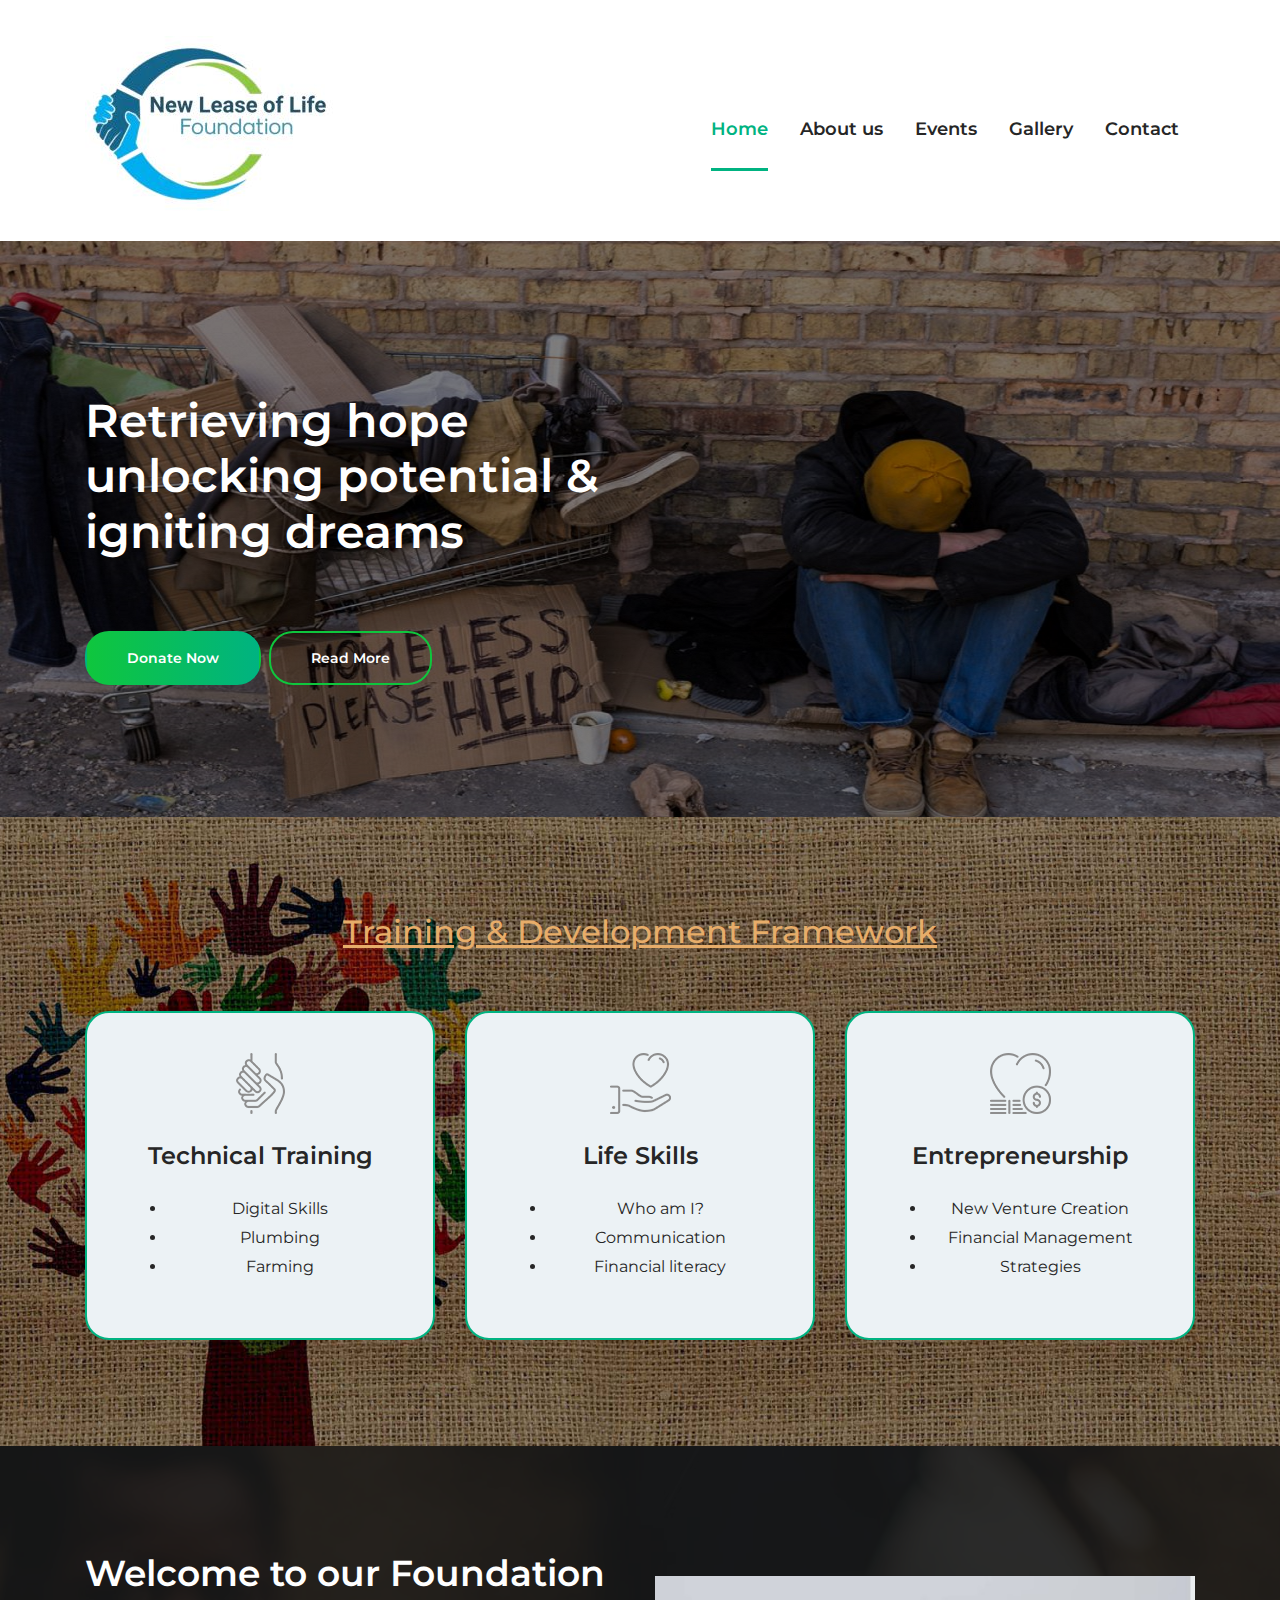
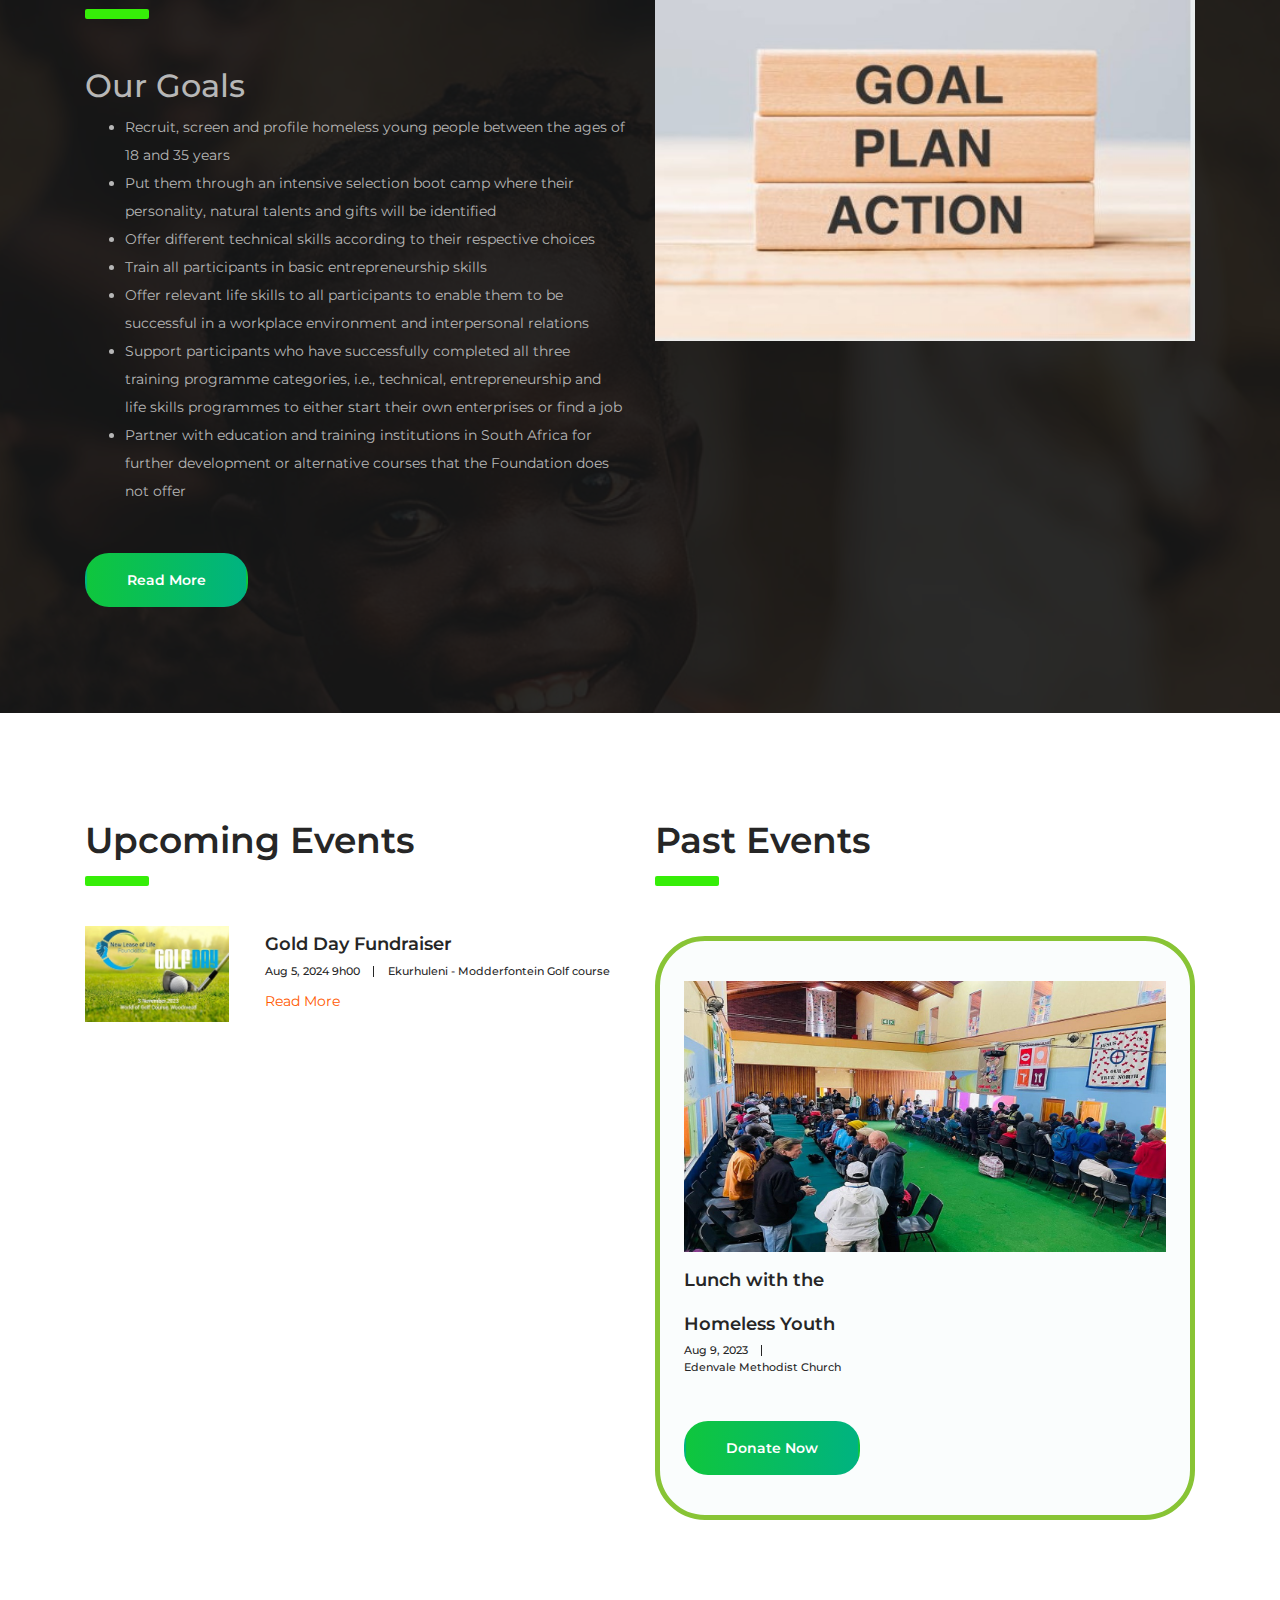
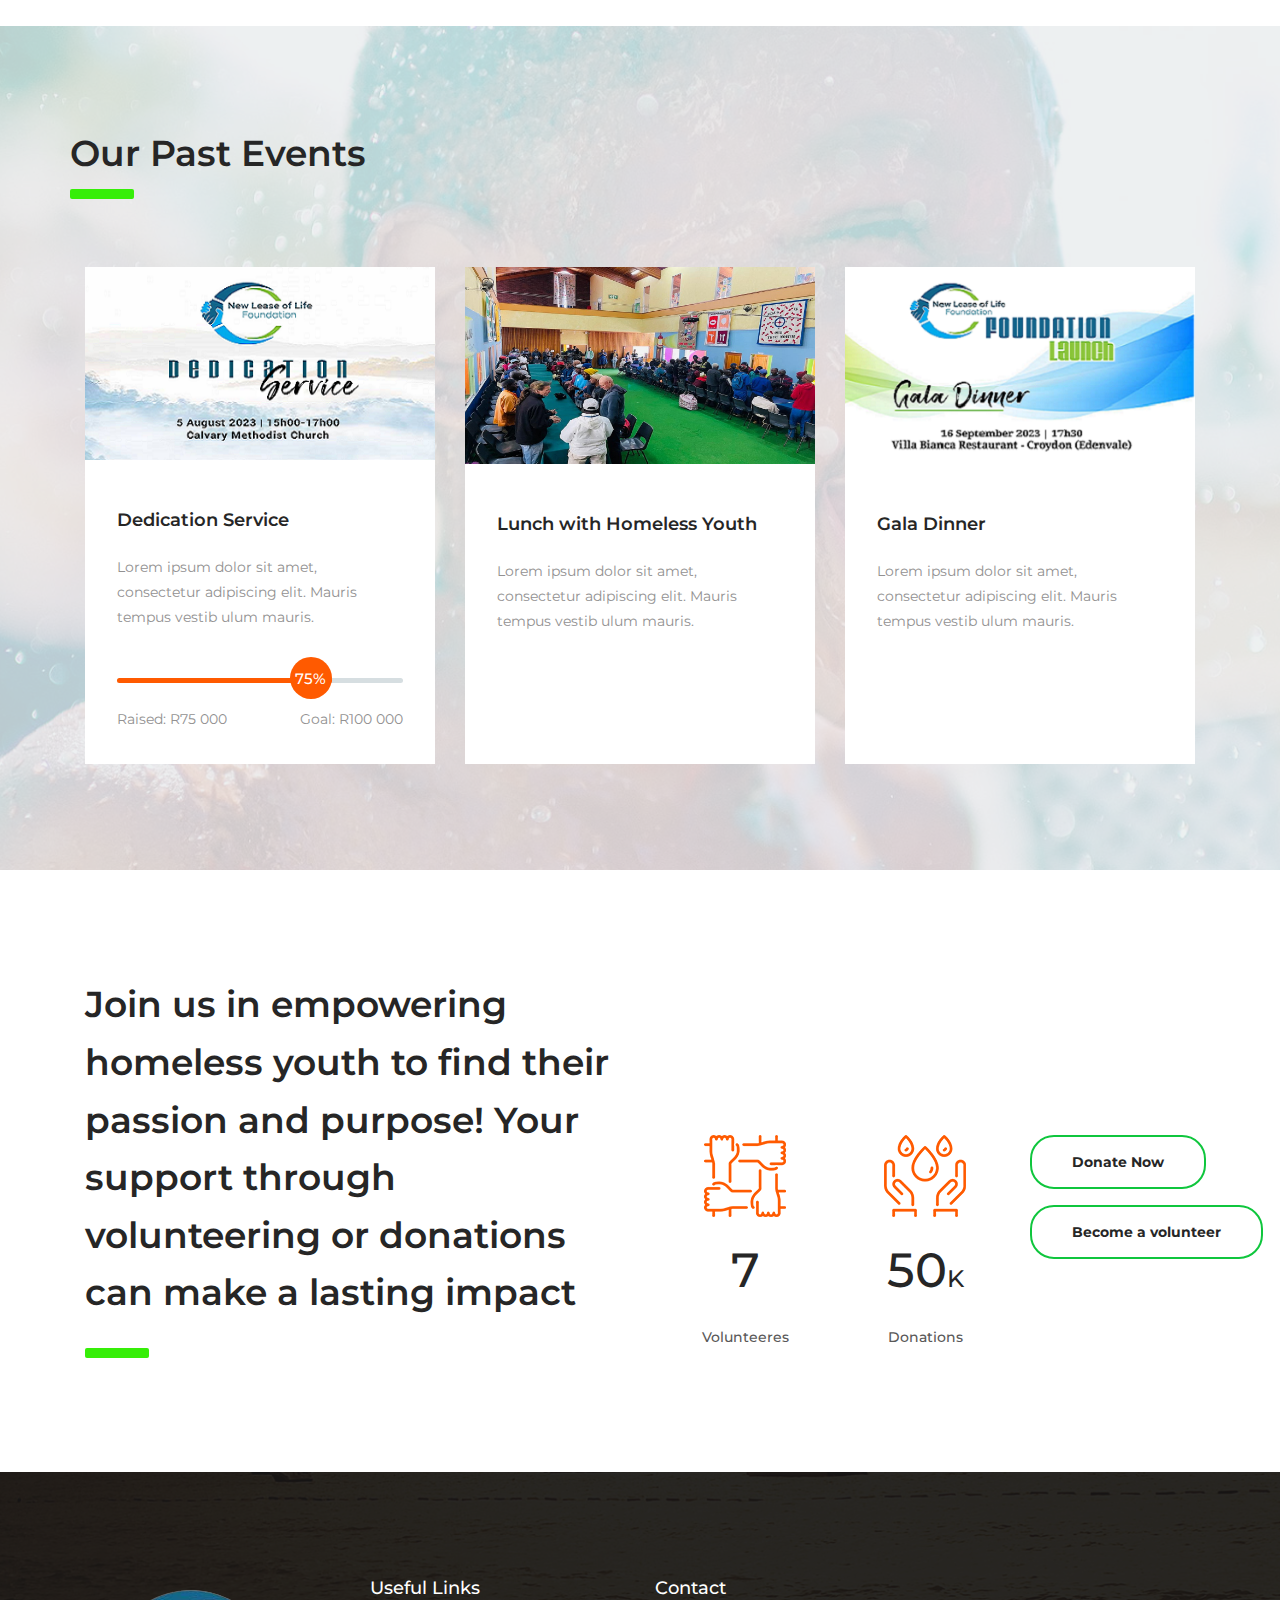
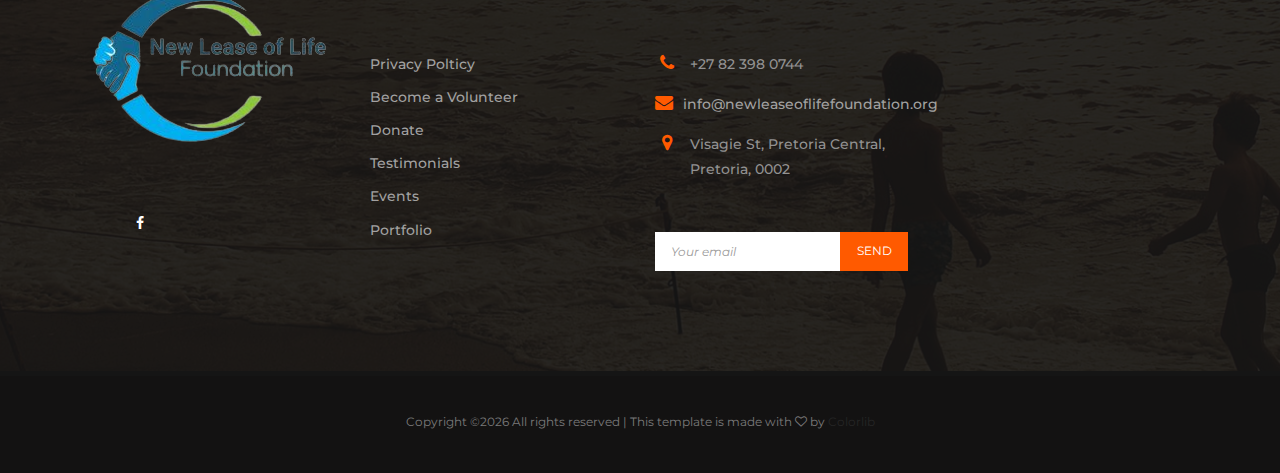
==== commit 0d93e061: "Removed-News-tab" ====
--- a/index.html
+++ b/index.html
@@ -35,9 +35,9 @@
 <ul class="d-flex flex-column flex-lg-row justify-content-lg-end align-content-center">
 <li class="current-menu-item"><a href="index.html">Home</a></li>
 <li><a href="about.html">About us</a></li>
-<li><a href="causes.html">Causes</a></li>
+<li><a href="causes.html">Events</a></li>
 <li><a href="portfolio.html">Gallery</a></li>
-<li><a href="news.html">News</a></li>
+
 <li><a href="contact.html">Contact</a></li>
 </ul>
 </nav>
@@ -187,7 +187,7 @@
 </figure>
 <div class="event-content-wrap">
 <header class="entry-header d-flex flex-wrap align-items-center">
-<h3 class="entry-title w-100 m-0"><a href="#">Golf Day Fundraiser</a></h3>
+<h3 class="entry-title w-100 m-0"><a href="#">Gold Day Fundraiser</a></h3>
 <div class="posted-date">
 <a href="#">Aug 5, 2024 9h00 </a>
 </div>
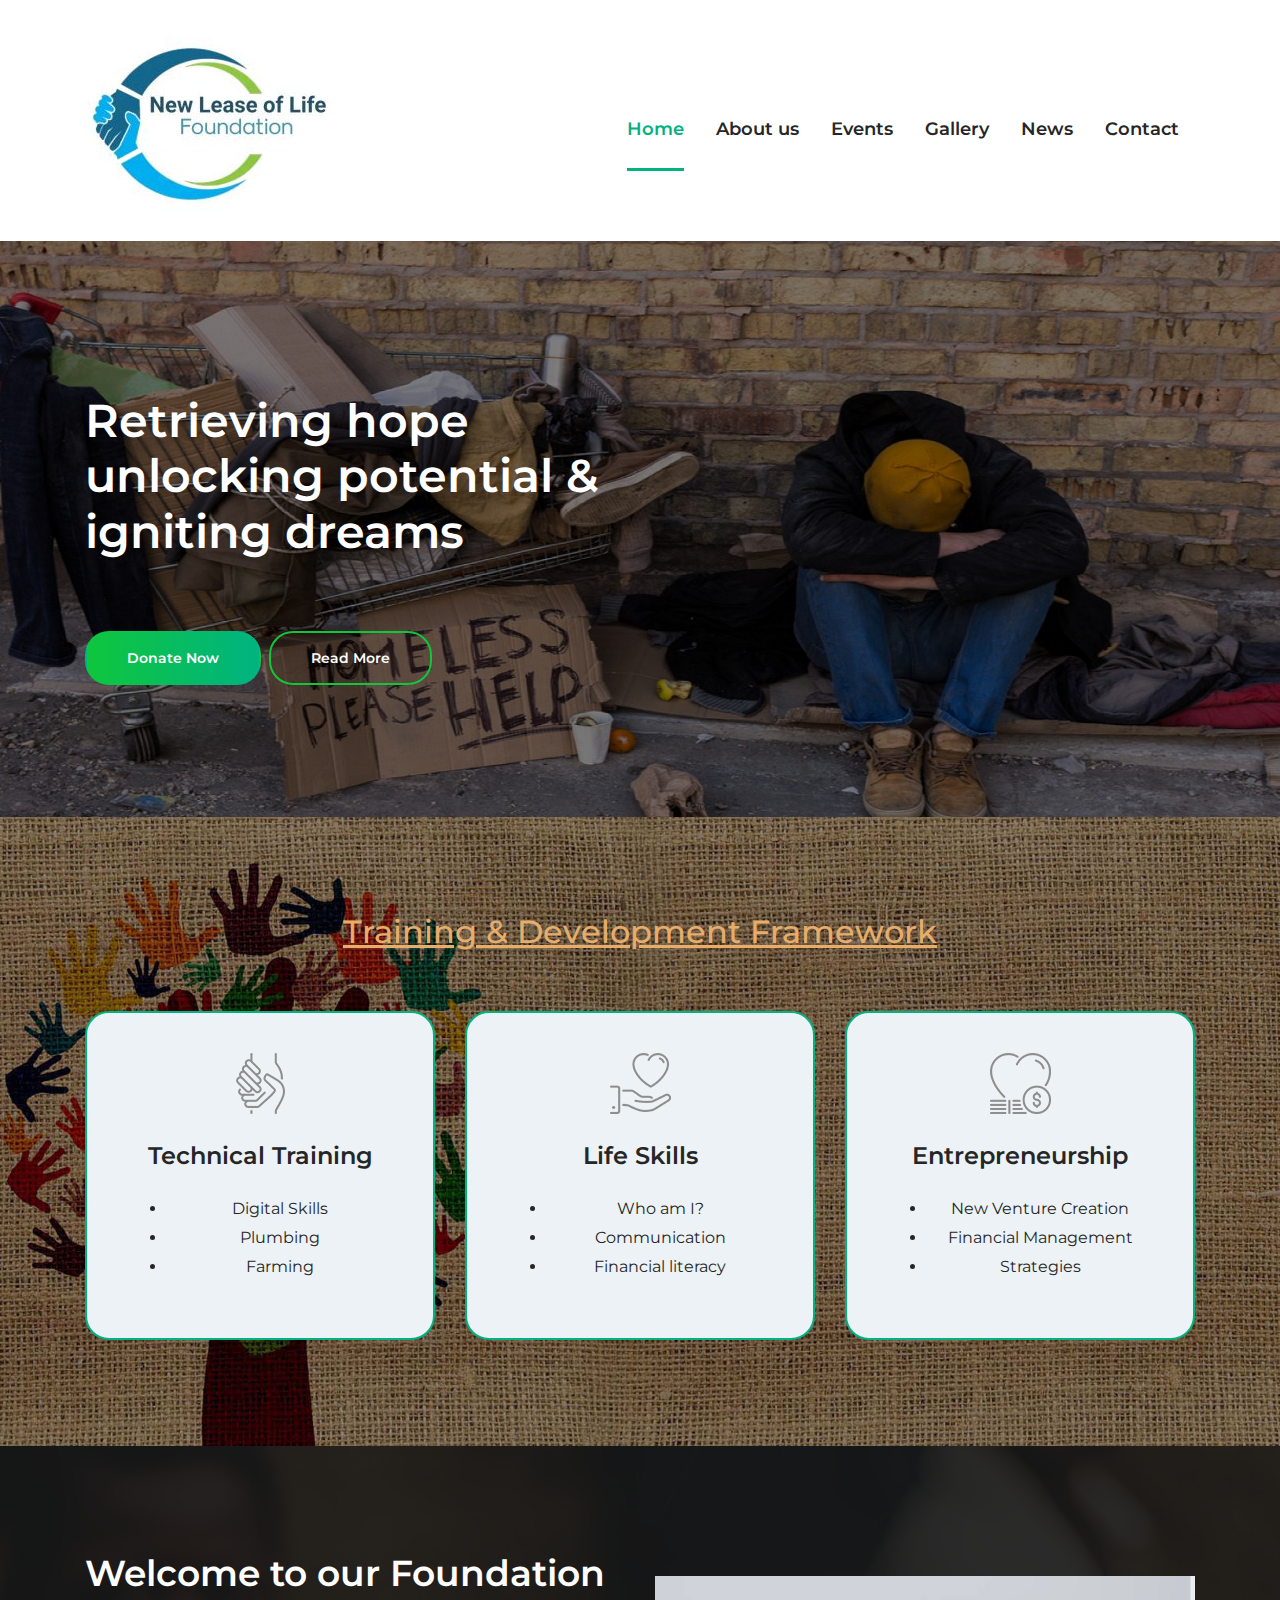
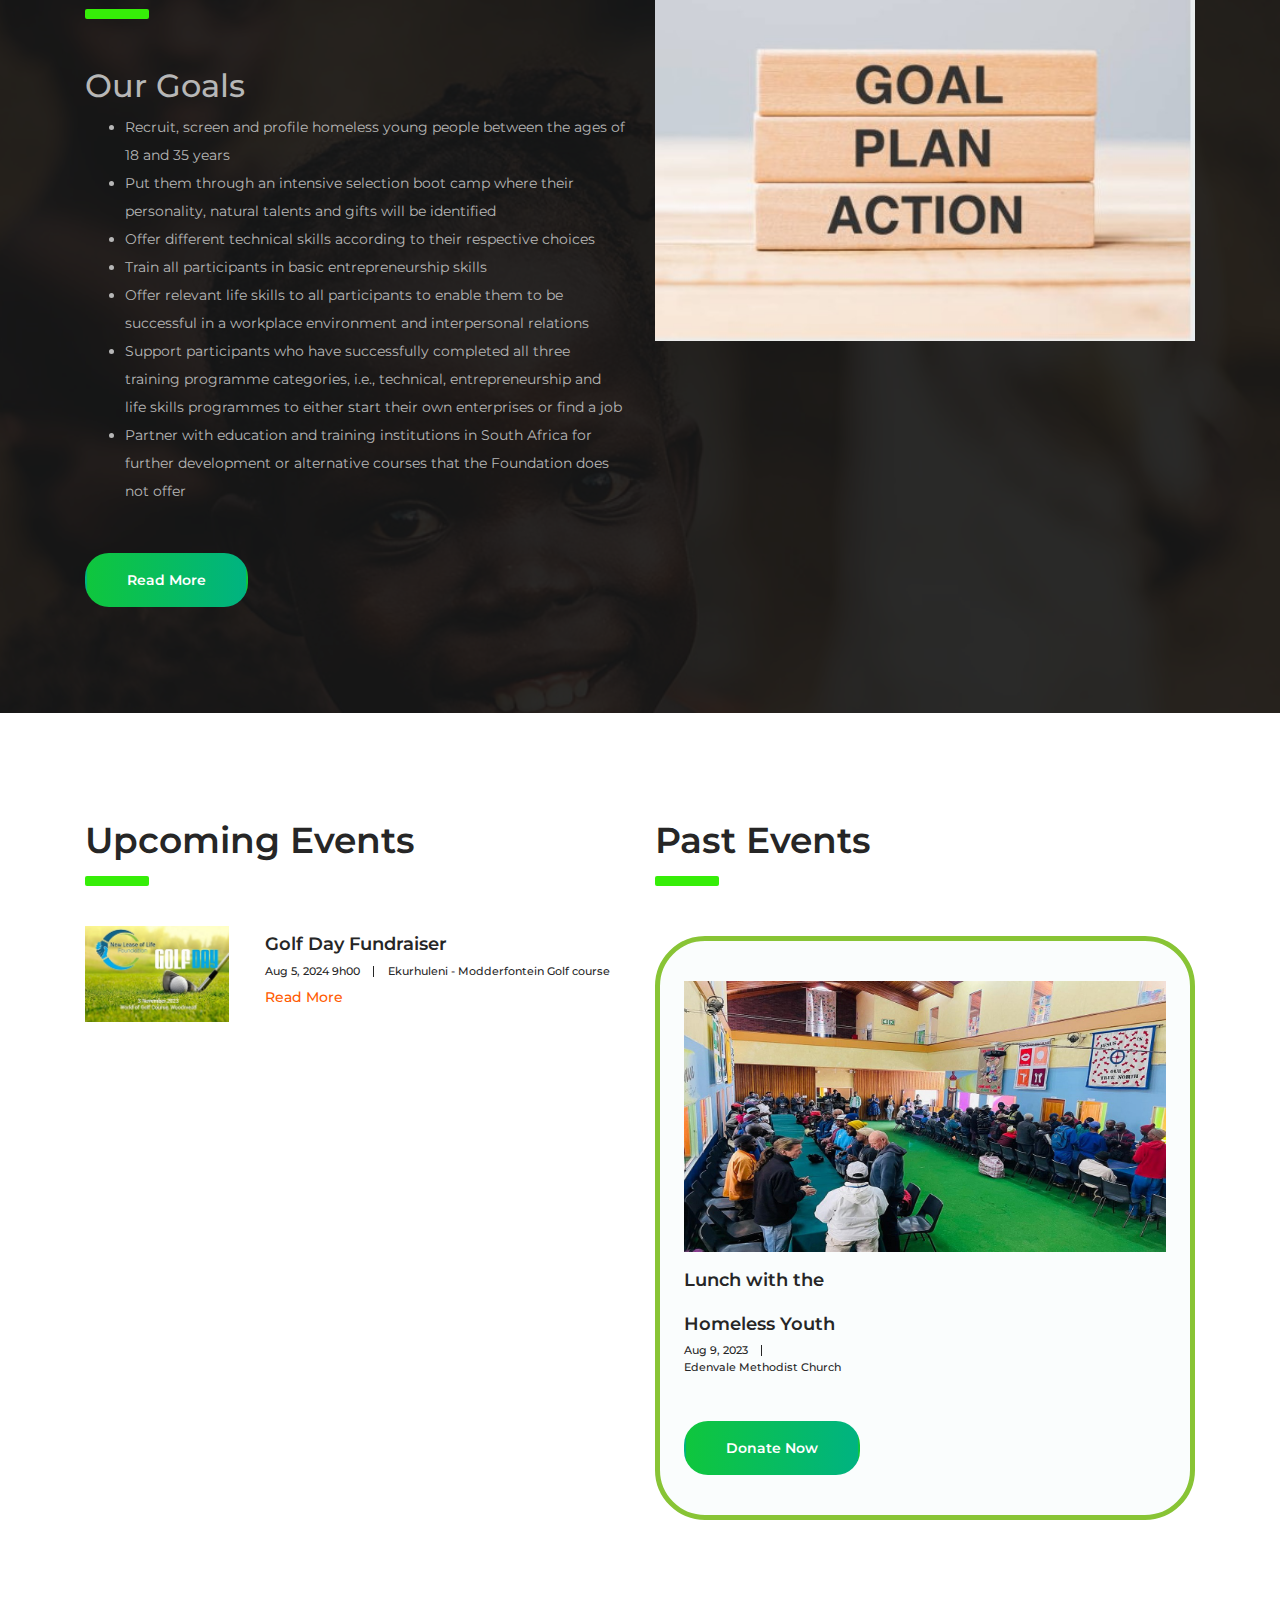
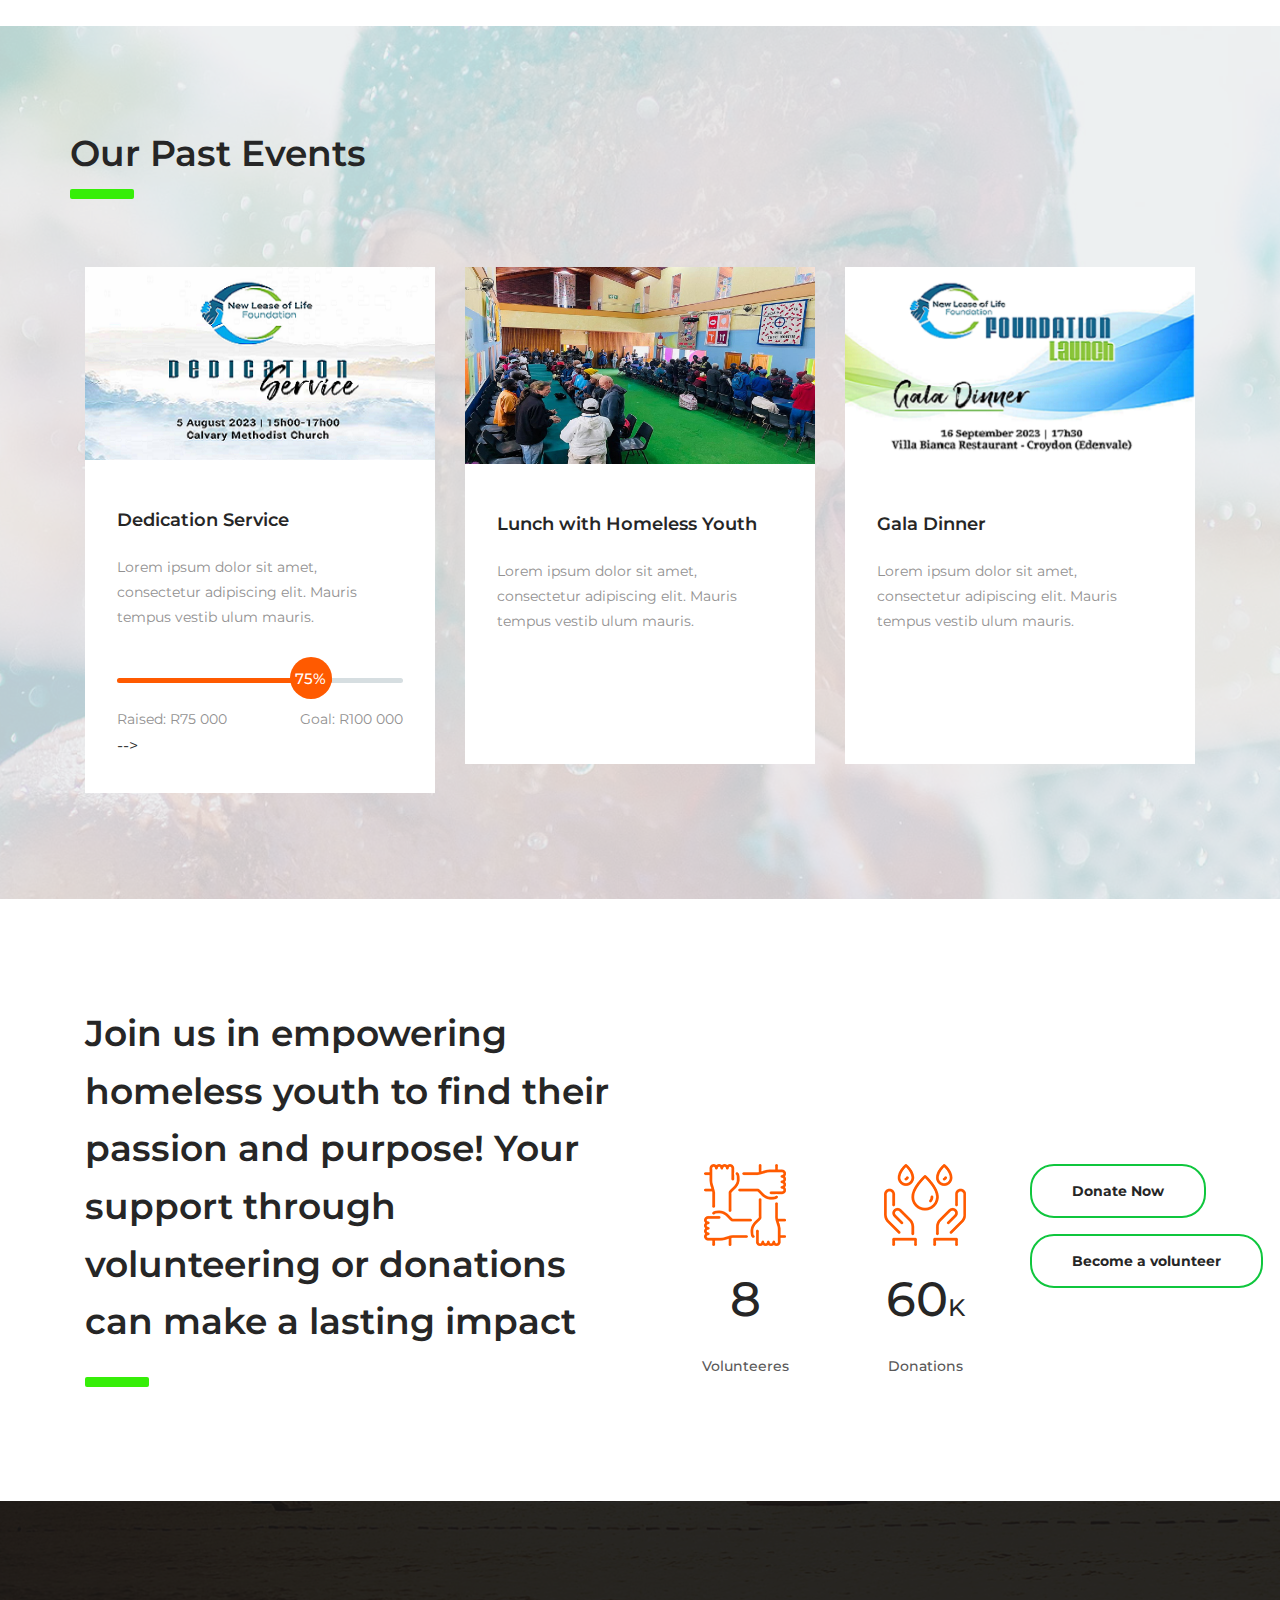
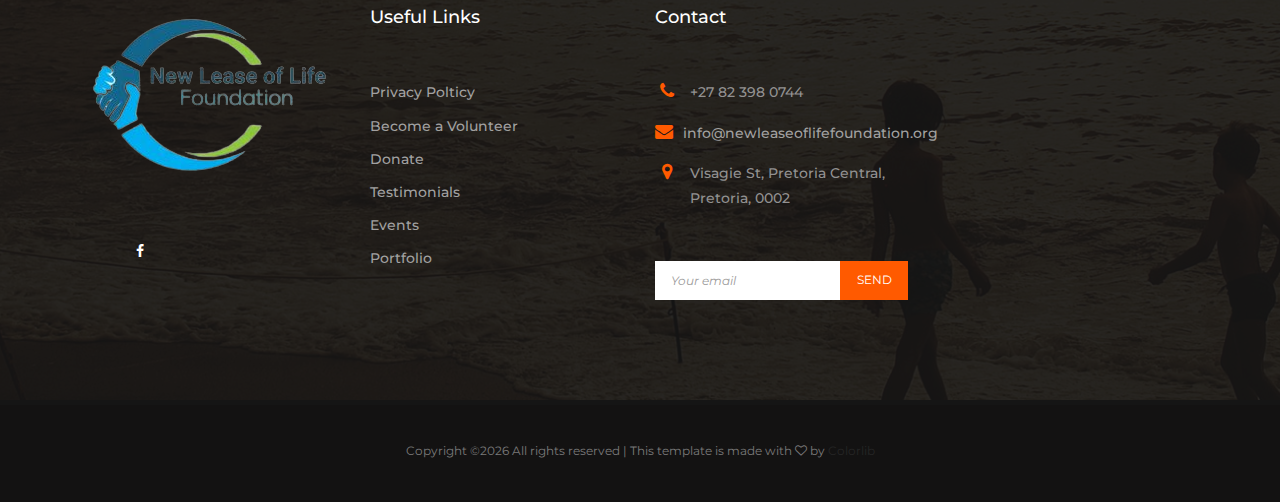
==== commit dd1c6a0a: "Merge branch 'Contact'" ====
--- a/index.html
+++ b/index.html
@@ -37,7 +37,7 @@
 <li><a href="about.html">About us</a></li>
 <li><a href="causes.html">Events</a></li>
 <li><a href="portfolio.html">Gallery</a></li>
-
+<li><a href="news.html">News</a></li>
 <li><a href="contact.html">Contact</a></li>
 </ul>
 </nav>
@@ -187,7 +187,7 @@
 </figure>
 <div class="event-content-wrap">
 <header class="entry-header d-flex flex-wrap align-items-center">
-<h3 class="entry-title w-100 m-0"><a href="#">Gold Day Fundraiser</a></h3>
+<h3 class="entry-title w-100 m-0"><a href="#">Golf Day Fundraiser</a></h3>
 <div class="posted-date">
 <a href="#">Aug 5, 2024 9h00 </a>
 </div>
@@ -199,7 +199,7 @@
 <!-- <p class="m-0">Lorem ipsum dolor sit amet, consectetur adipiscing elit. Mauris tempus vestib ulum mauris.</p>  -->
 </div>
 <div class="entry-footer">
-<a href="causes.html">Read More</a>
+<h3><a href="causes.html">Read More</a></h3>
 </div>
 </div>
 </div>
@@ -232,12 +232,12 @@
 <a href="#" class="btn gradient-bg mr-2" onclick="showPopup()">Donate Now</a>
 </div>
 </div>
-<!-- <div class="fund-raised w-100">
+<!-- <!-- <div class="fund-raised w-100">
 <div class="featured-fund-raised-bar barfiller">
 <div class="tipWrap">
 <span class="tip"></span>
 </div>
-<span class="fill" data-percentage="83"></span>
+<span class="fill" data-percentage="53"></span>
 </div>
 <div class="fund-raised-details d-flex flex-wrap justify-content-between align-items-center">
 <div class="fund-raised-total mt-4">
@@ -297,7 +297,7 @@
 Goal: R100 000
 </div>
 </div>
-</div>
+</div>-->
 </div>
 </div>
 </div>
--- a/style.css
+++ b/style.css
@@ -1806,6 +1806,27 @@
 /*--------------------------------------------------------------
 # Portfolio
 --------------------------------------------------------------*/
+/* Custom styles for the portfolio items */
+.portfolio-container {
+    display: flex;
+    flex-wrap: wrap;
+  }
+  
+  .portfolio-item {
+    width: 100%; /* Set the initial width to 100% for mobile devices */
+  }
+  
+  @media (min-width: 768px) {
+    .portfolio-item {
+      width: calc(33.333% - 30px); /* Adjust the width for larger screens, considering margins */
+      margin-right: 30px; /* Set the right margin between items */
+    }
+  
+    .portfolio-item:nth-child(3n) {
+      margin-right: 0; /* Remove the right margin for every third item in a row */
+    }
+  }
+
 .portfolio .page-header {
     background: url(images/portfolio-bg2.jpg) no-repeat center;
 }
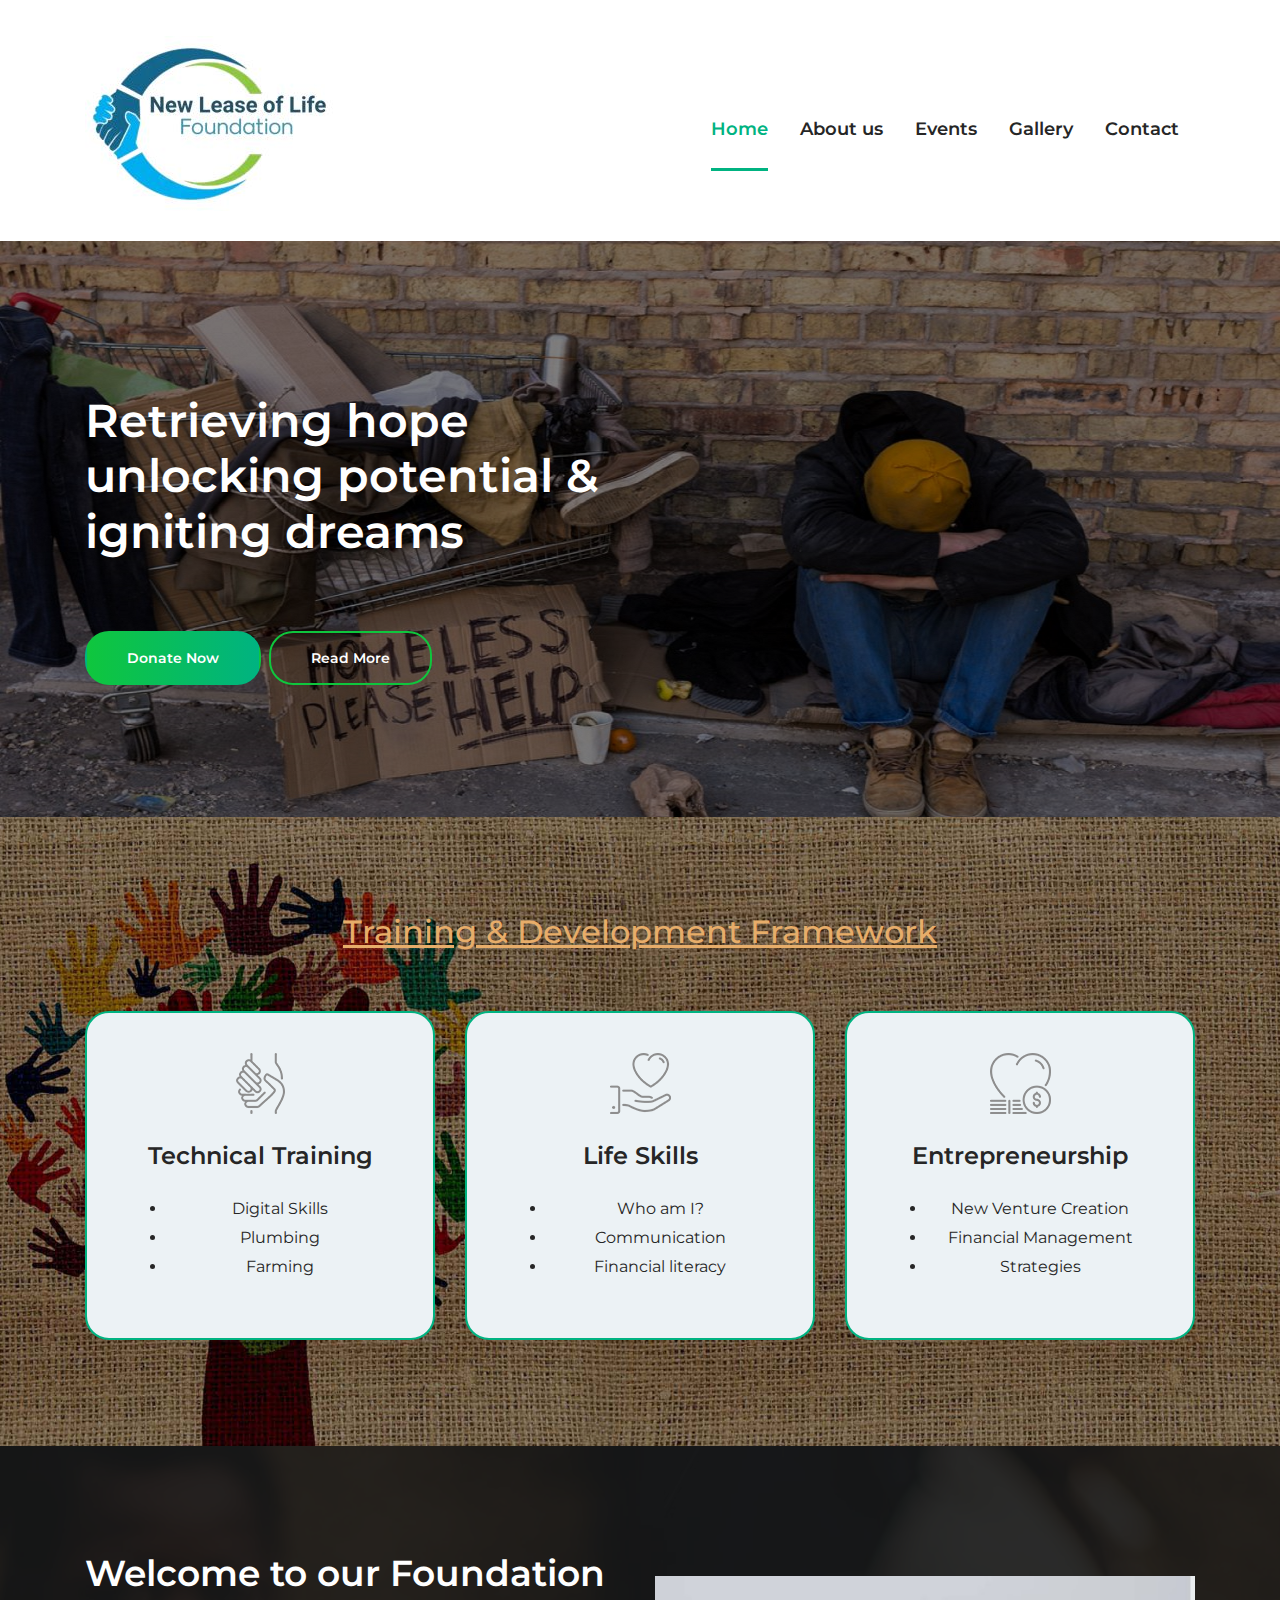
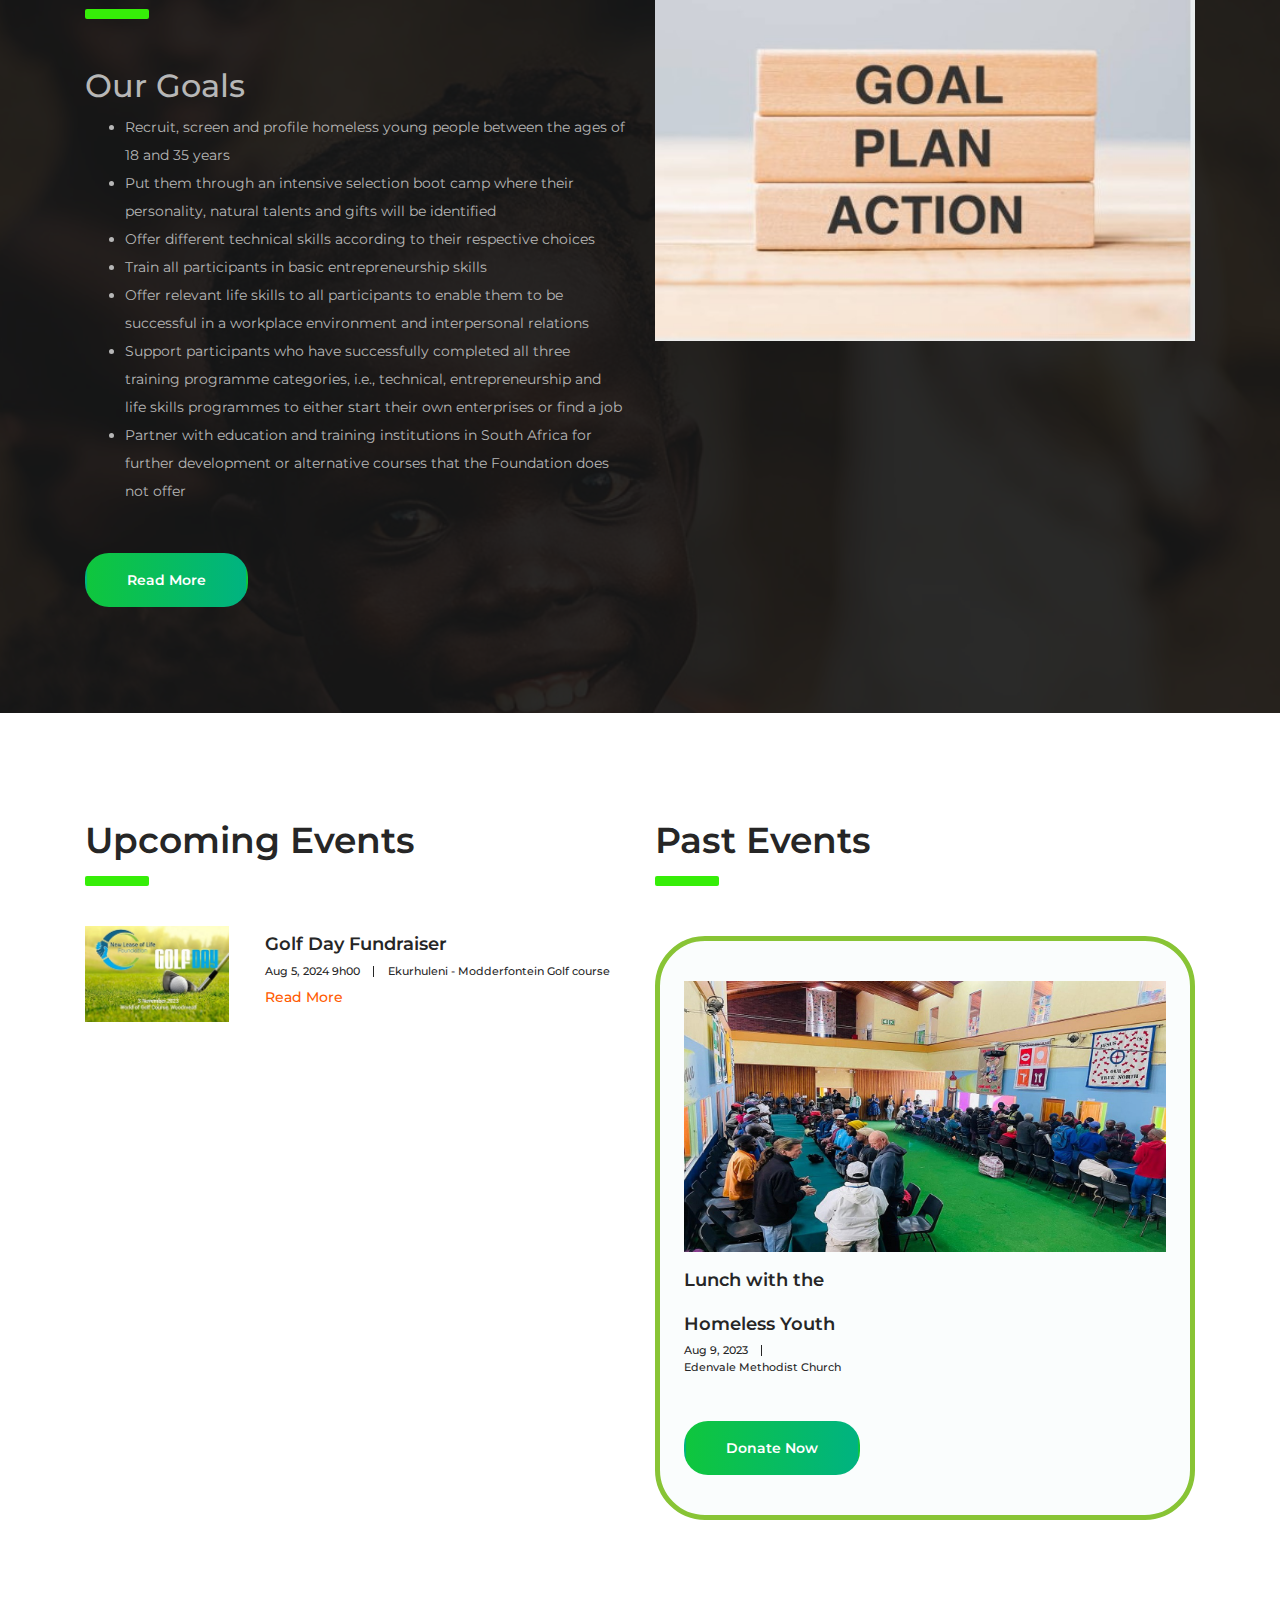
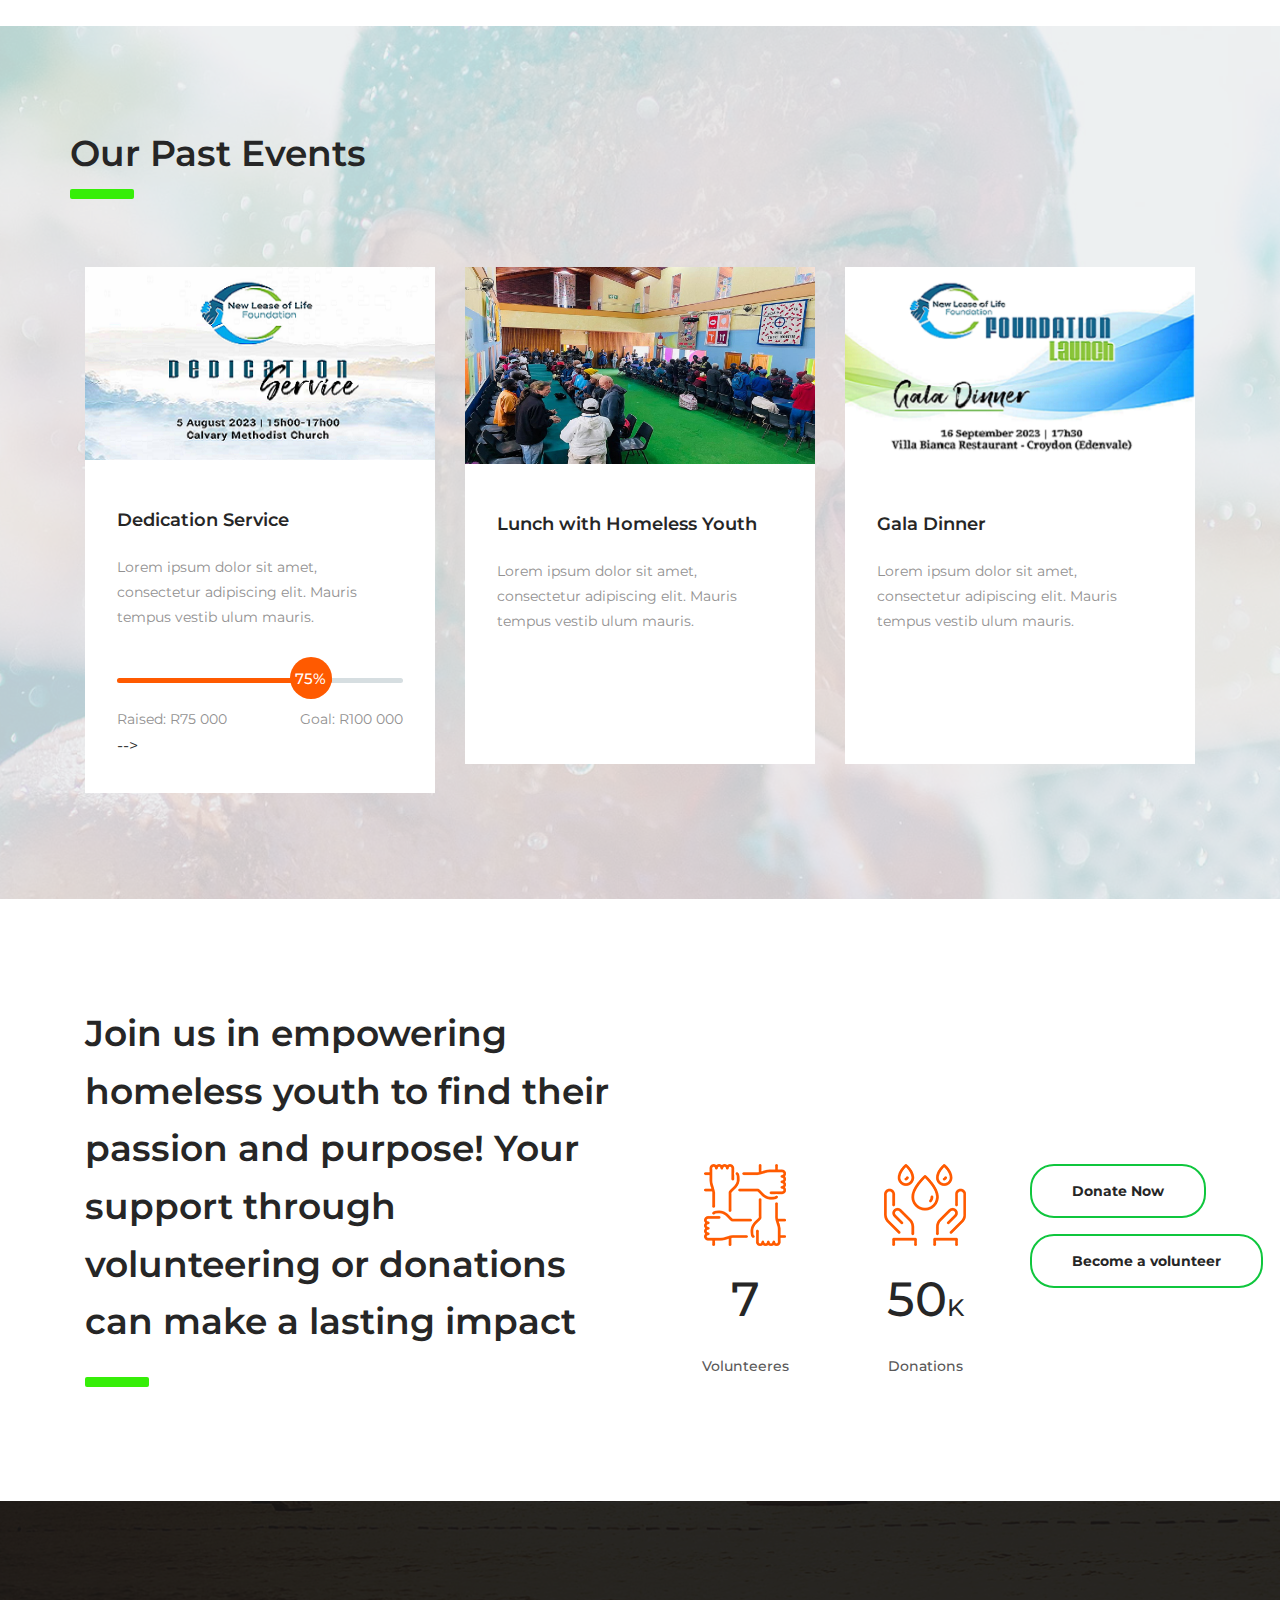
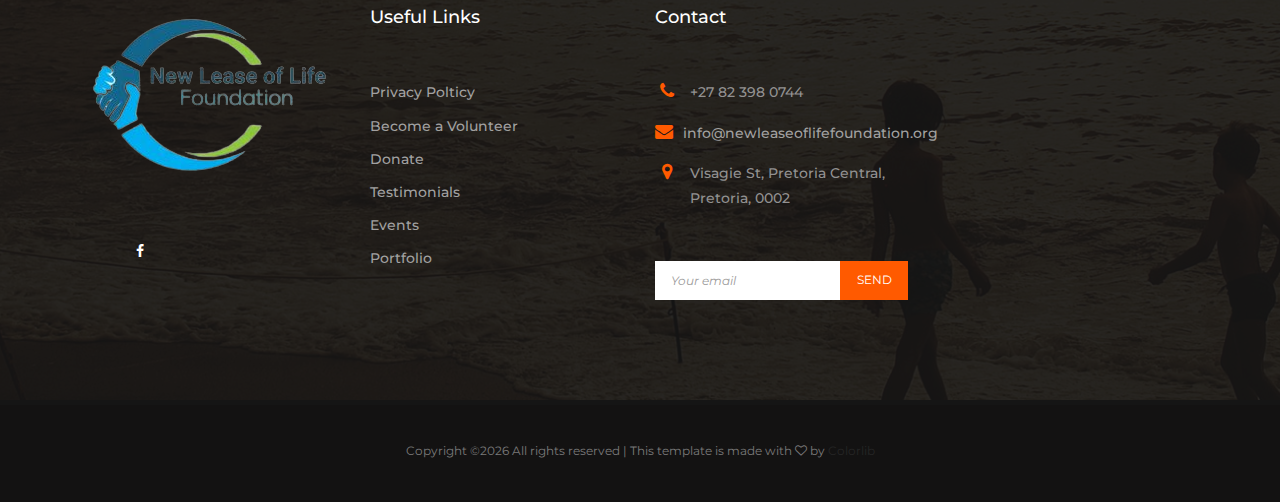
==== commit dfb802be: "Merge branch 'Home'" ====
--- a/index.html
+++ b/index.html
@@ -37,7 +37,7 @@
 <li><a href="about.html">About us</a></li>
 <li><a href="causes.html">Events</a></li>
 <li><a href="portfolio.html">Gallery</a></li>
-<li><a href="news.html">News</a></li>
+
 <li><a href="contact.html">Contact</a></li>
 </ul>
 </nav>
--- a/style.css
+++ b/style.css
@@ -1246,7 +1246,7 @@
     font-weight: bolder;
 }
 .bodTitle{
-    color:#36ee08;
+    color:#ff5a00; 
     font-weight: bolder;
 }
 .bodName{
@@ -1806,27 +1806,9 @@
 /*--------------------------------------------------------------
 # Portfolio
 --------------------------------------------------------------*/
-/* Custom styles for the portfolio items */
-.portfolio-container {
-    display: flex;
-    flex-wrap: wrap;
-  }
-  
-  .portfolio-item {
-    width: 100%; /* Set the initial width to 100% for mobile devices */
-  }
-  
-  @media (min-width: 768px) {
-    .portfolio-item {
-      width: calc(33.333% - 30px); /* Adjust the width for larger screens, considering margins */
-      margin-right: 30px; /* Set the right margin between items */
-    }
-  
-    .portfolio-item:nth-child(3n) {
-      margin-right: 0; /* Remove the right margin for every third item in a row */
-    }
-  }
-
+.imageHeader{
+    
+}
 .portfolio .page-header {
     background: url(images/portfolio-bg2.jpg) no-repeat center;
 }
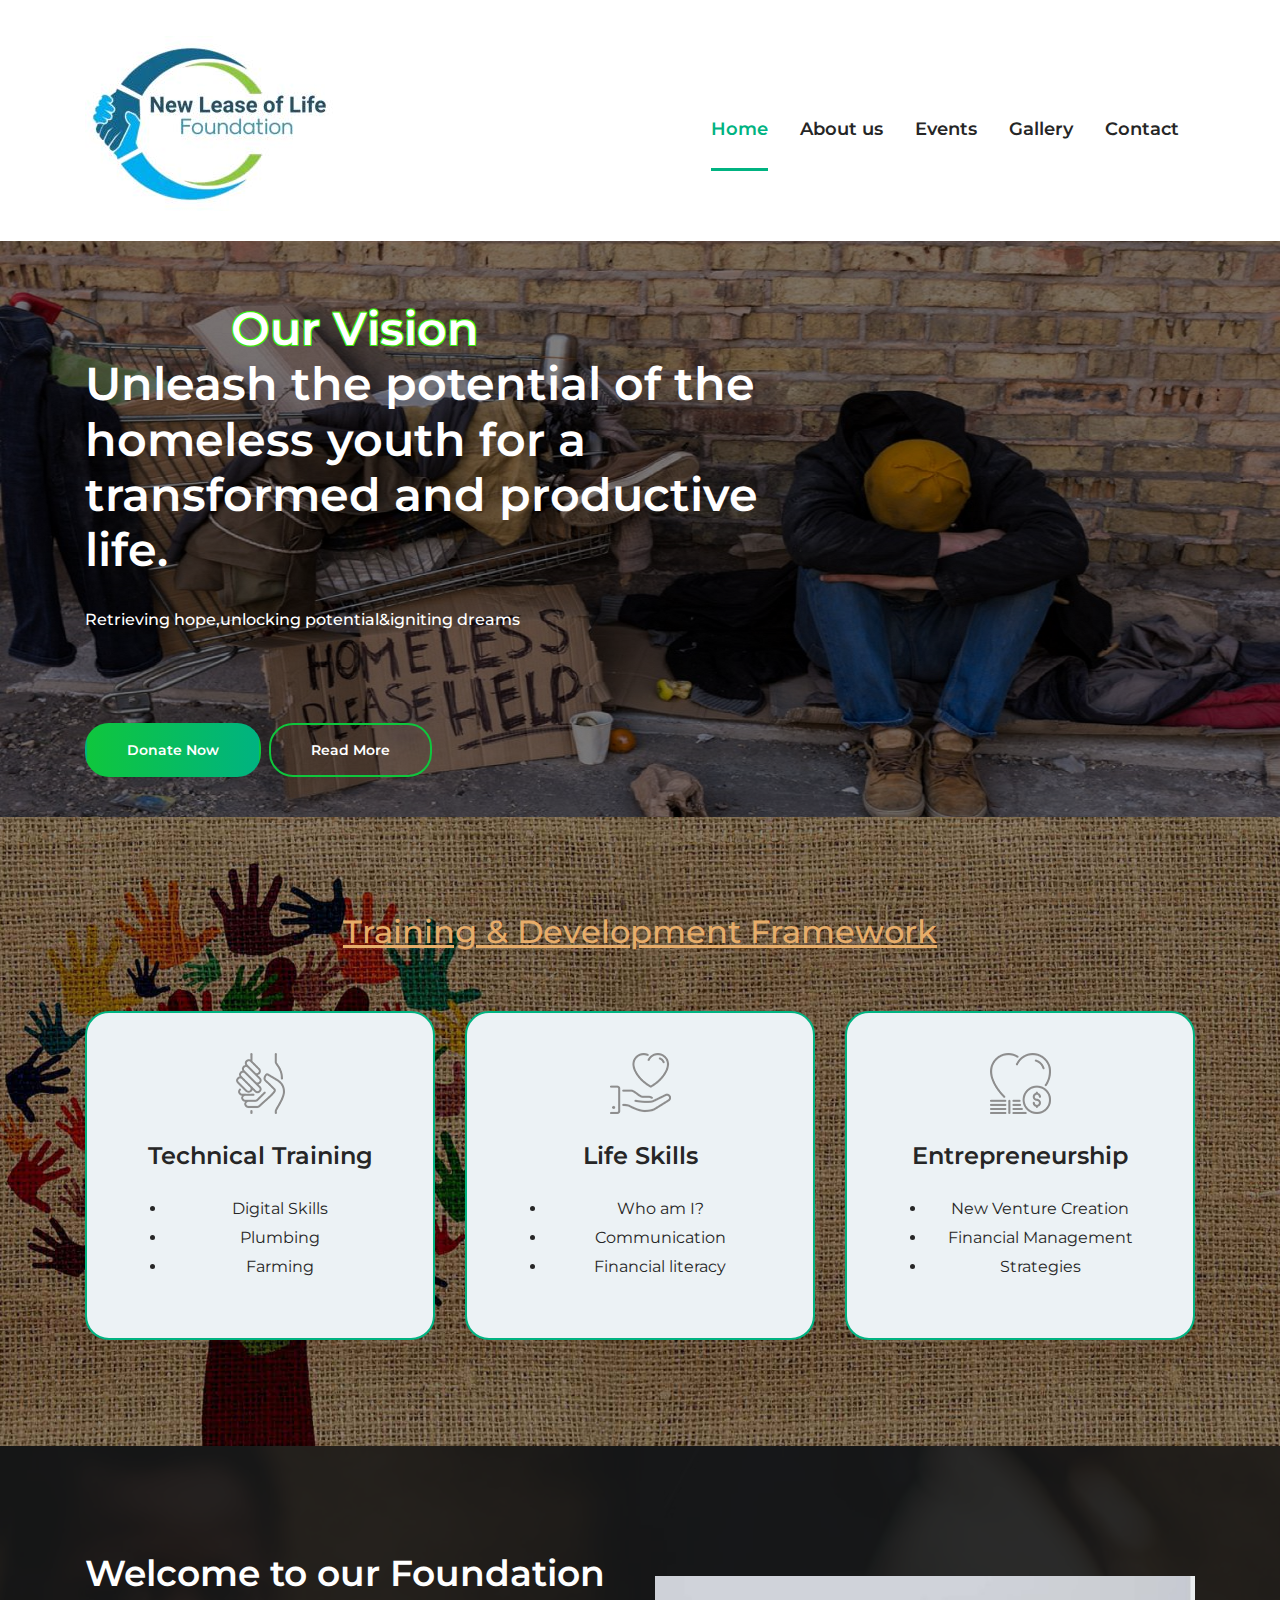
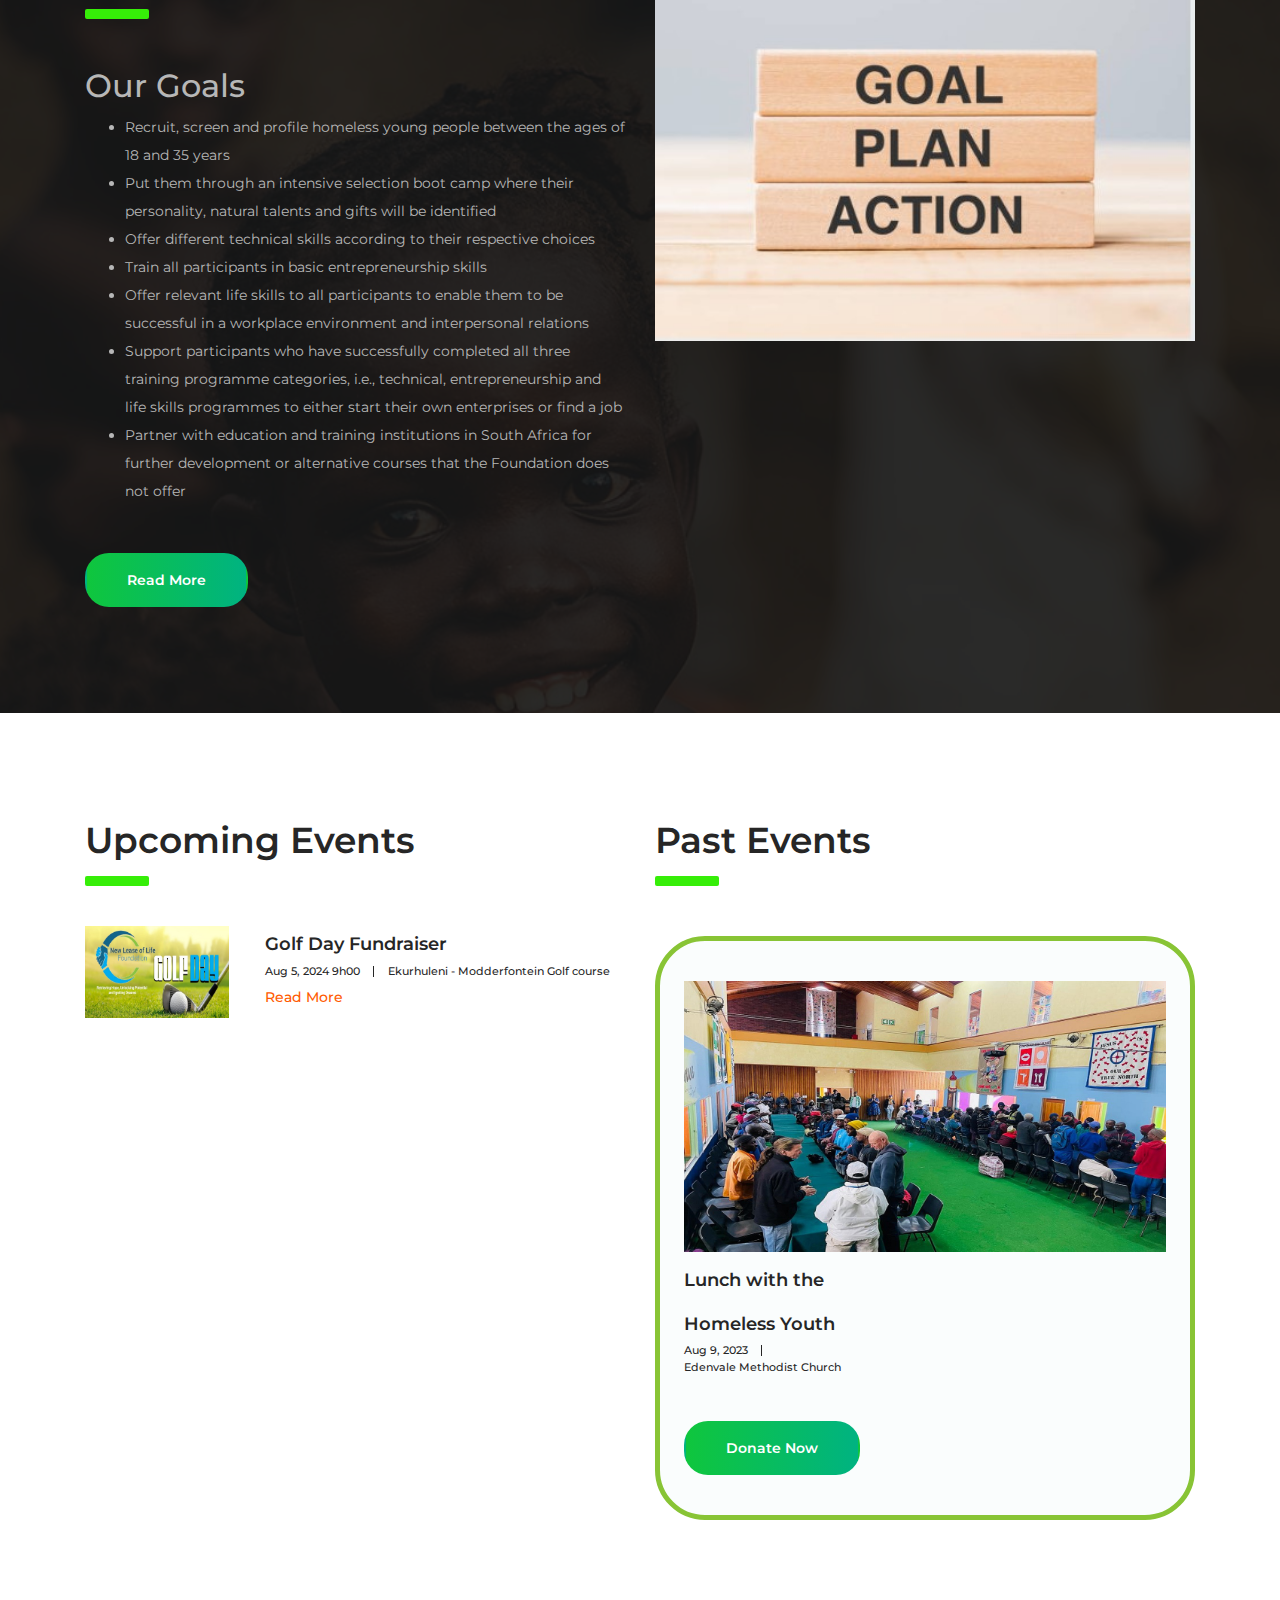
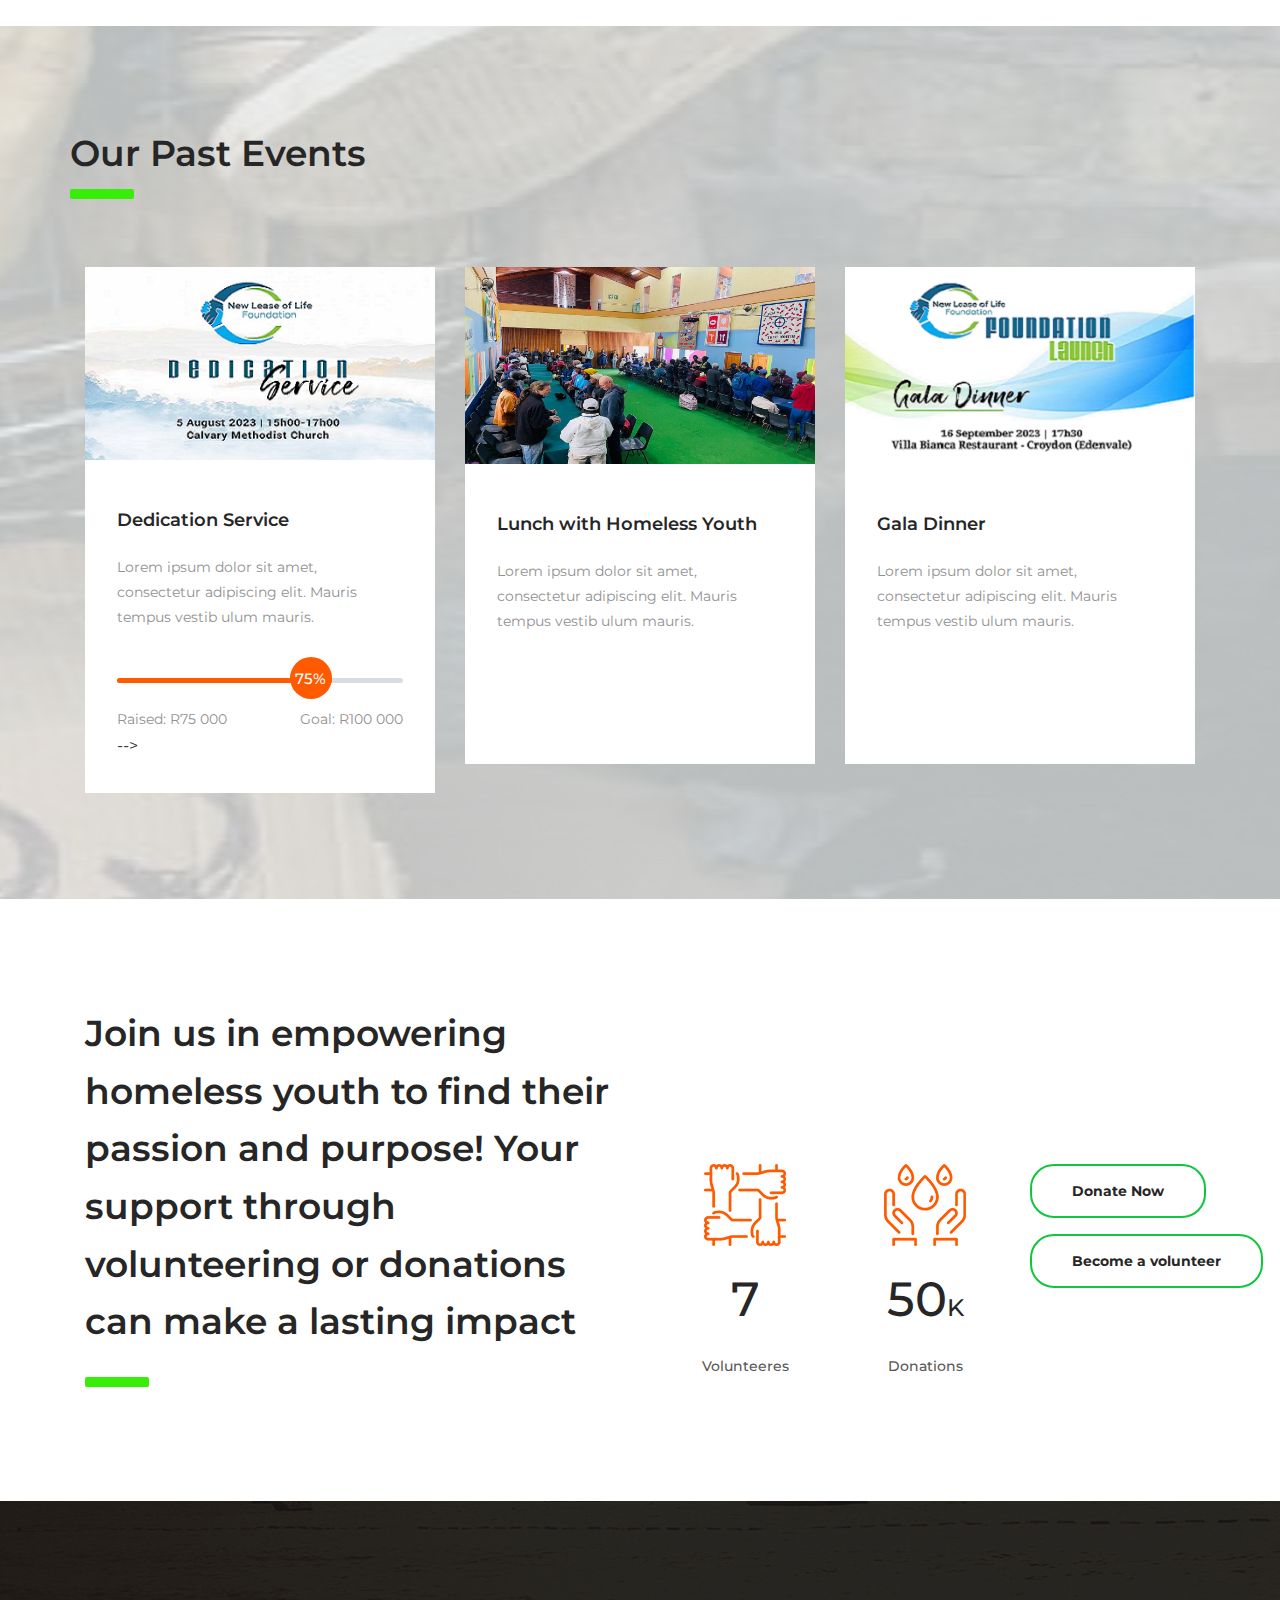
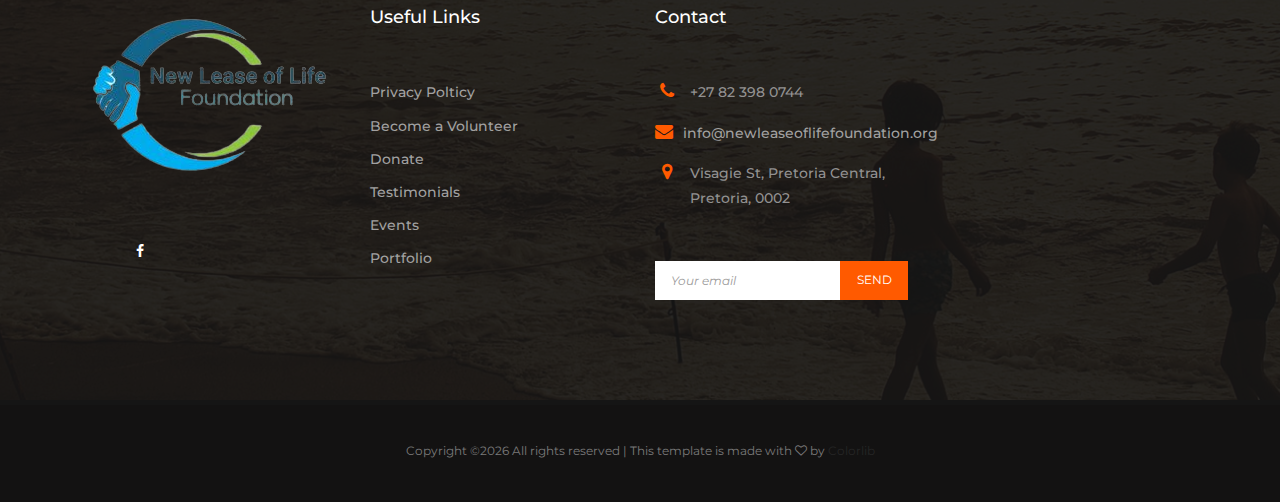
==== commit ca830c09: "Changes Katleho  made after the meeting with client" ====
--- a/index.html
+++ b/index.html
@@ -61,9 +61,21 @@
 <div class="row h-100">
 <div class="col-12 col-lg-8 d-flex flex-column justify-content-center align-items-start">
 <header class="entry-header">
-<h4>Retrieving hope</h4>
-<h4>unlocking potential & <br>igniting dreams</h4>
-</header>
+<h4 style="margin-left: 20%;
+            text-shadow: 
+            -1px -1px 0 #36ee08,  
+             1px -1px 0 #36ee08,
+            -1px  1px 0 #36ee08,
+             1px  1px 0 #36ee08; /* Outline color */">Our Vision</h4>
+<h4 "margin-left: 20%;
+            text-shadow: 
+            -5px -5px 0 black,  
+             5px -5px 0 black,
+            -5px  5px 0 black,
+             5px  5px 0 black; /* Outline color */">Unleash the potential of the homeless youth for a transformed and productive life.</h4>
+</header>
+<br/>
+<p >Retrieving hope,unlocking potential&igniting dreams</p>
 <div class="entry-content mt-4">
 </div>
 <footer class="entry-footer d-flex flex-wrap align-items-center mt-5">
@@ -75,9 +87,6 @@
 </div>
 </div>
 </div>
-
-
-
 <div class="home-page-icon-boxes">
   <h2 class="stats-heading">Training & Development Framework</h2>
 <div class="container">
--- a/style.css
+++ b/style.css
@@ -1096,7 +1096,7 @@
 .our-causes {
     position: relative;
     padding: 96px 0;
-    background: url("images/cause-bg.jpg") no-repeat center;
+    background: url("images/portfolio-bg2.jpg") no-repeat center;
     background-size: cover;
     z-index: 99;
 }
@@ -1375,12 +1375,15 @@
     flex: 0 0 40%; /* Adjust the width as needed */
     margin: 5px 0; /* Decreased margin */
     background-color: #fff;
-    box-shadow: 0 0 10px rgba(0, 0, 0, 0.1);
+    /* box-shadow: 0 0 10px rgba(0, 0, 0, 0.1); */
     border-radius: 8px;
+    height: 20%;
     overflow: hidden;
     transition: transform 0.3s ease-in-out;
-    margin-left: 5%;
-    margin-right: 5%;
+    margin-left: 30%;
+    margin-right: 100%;
+    margin-bottom:5%;
+    margin-top:2%
 }
 
 .section-top-border:hover {
@@ -1440,7 +1443,7 @@
 
 
 .about-page .page-header {
-    background: url(images/about-bg.jpg) no-repeat center;
+    background: url(images/portfolio-bg2.jpg) no-repeat center;
 }
 
 .about-page .welcome-wrap {
@@ -1571,7 +1574,7 @@
 # Causes
 --------------------------------------------------------------*/
 .causes-page .page-header {
-    background: url(images/c2.jpg) no-repeat center;
+    background: url(images/portfolio-bg2.jpg) no-repeat center;
 }
 
 .causes-page .featured-cause {
@@ -1806,9 +1809,10 @@
 /*--------------------------------------------------------------
 # Portfolio
 --------------------------------------------------------------*/
-.imageHeader{
-    
-}
+/* .imageHeader{
+color:#0fc63d;
+
+} */
 .portfolio .page-header {
     background: url(images/portfolio-bg2.jpg) no-repeat center;
 }
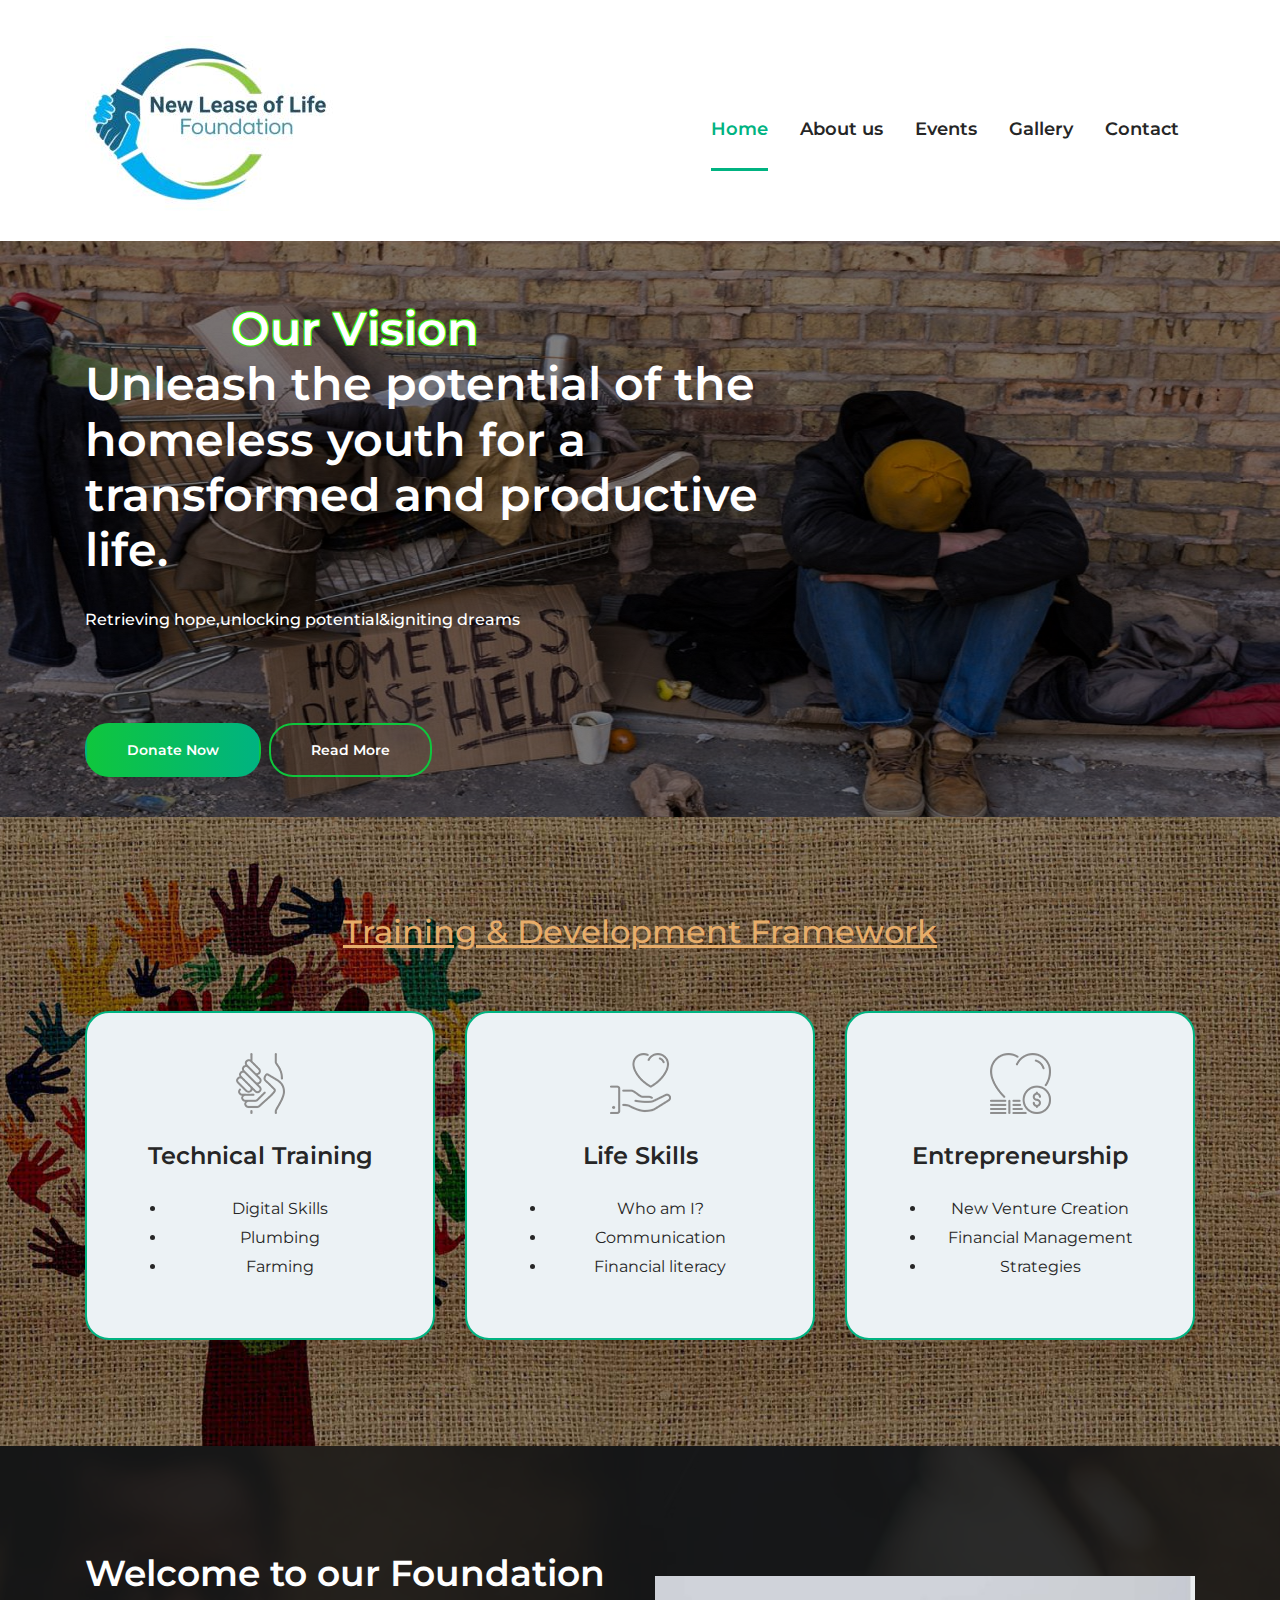
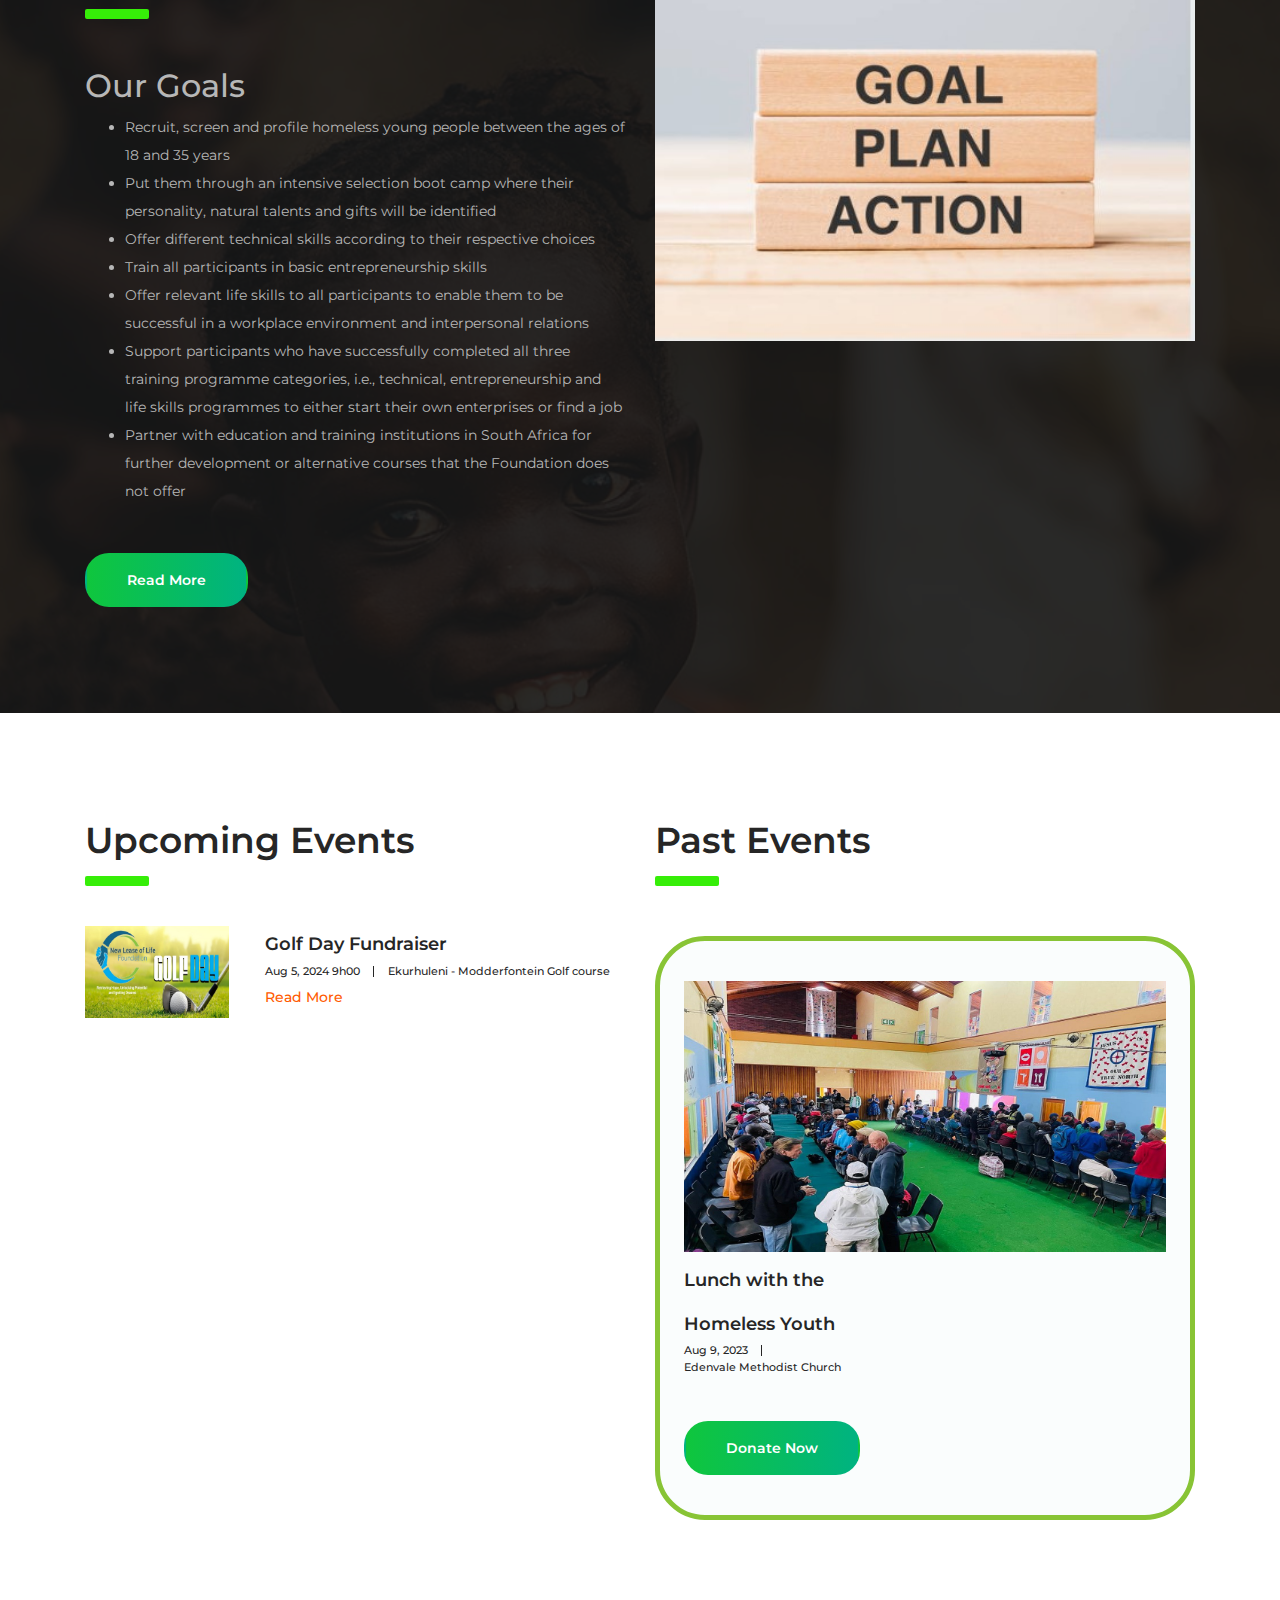
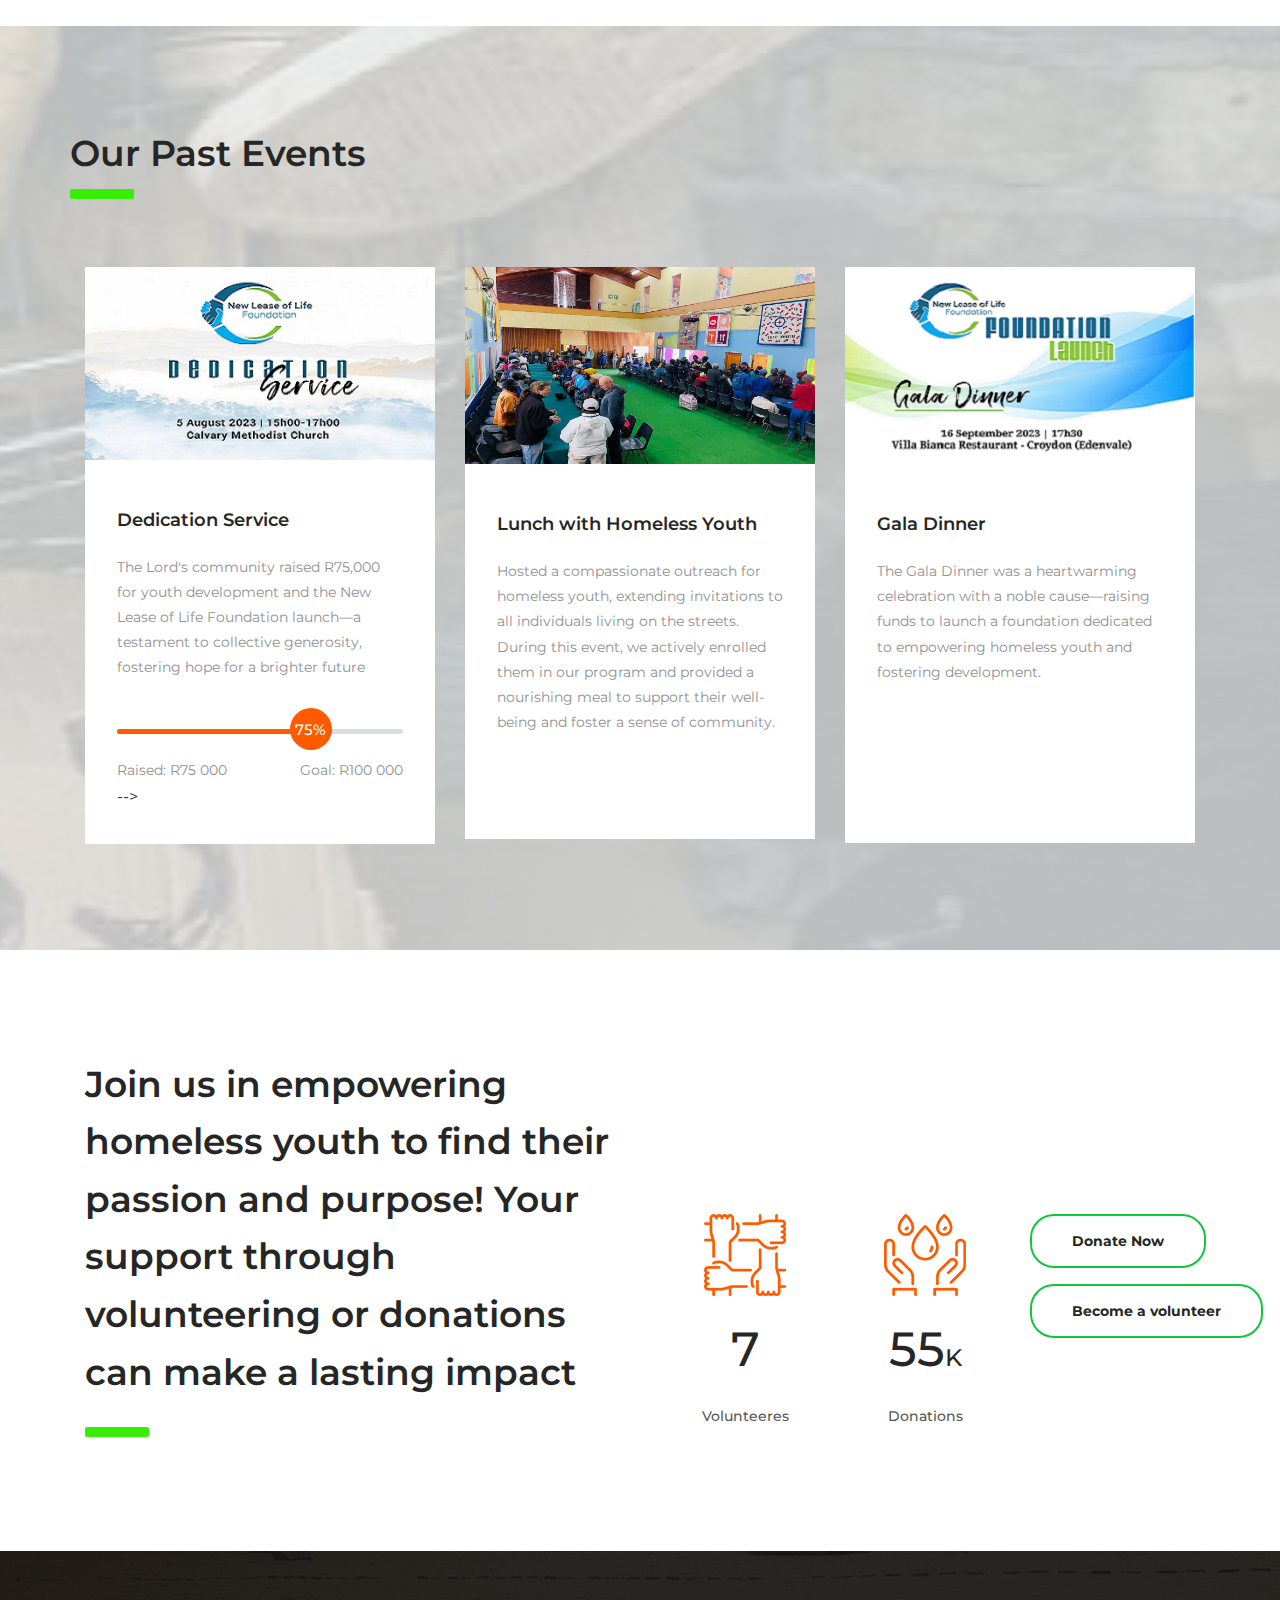
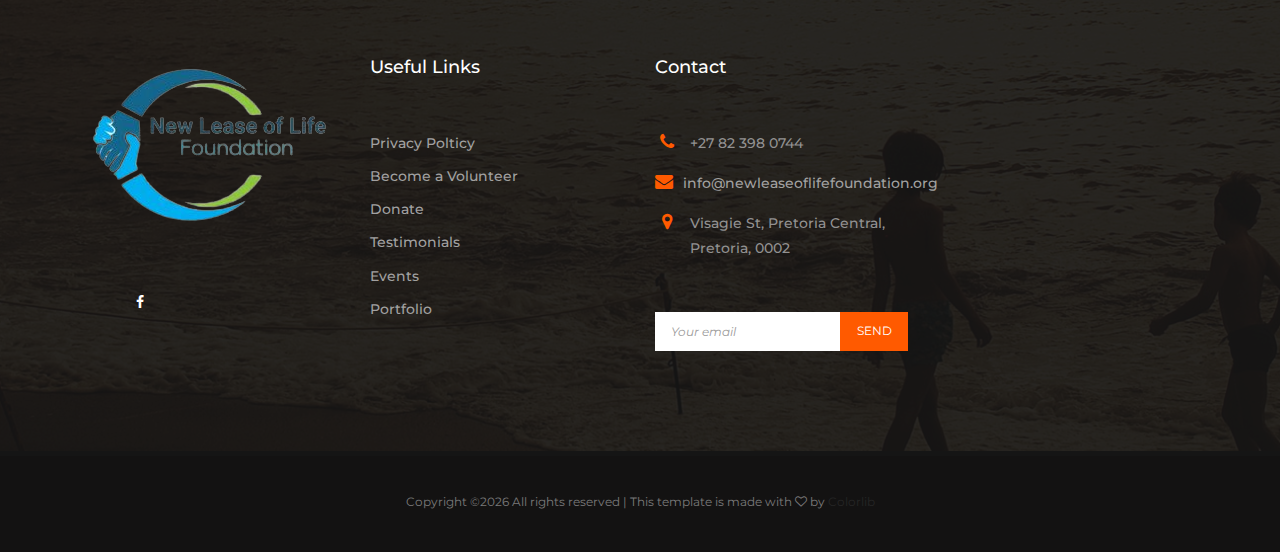
==== commit afe2d00e: "Final-Changes" ====
--- a/index.html
+++ b/index.html
@@ -222,7 +222,7 @@
 </div>
 <div class="cause-wrap d-flex flex-wrap justify-content-between">
 <figure class="m-0">
-<img src="images/g8.jpg" alt>
+<img src="images/50years-lunch/g8.jpg" alt>
 </figure>
 <div class="cause-content-wrap">
 <header class="entry-header d-flex flex-wrap align-items-center">
@@ -289,7 +289,7 @@
 <h3 class="entry-title w-100 m-0"><a href="#">Dedication Service</a></h3>
 </header>
 <div class="entry-content">
-<p class="m-0">Lorem ipsum dolor sit amet, consectetur adipiscing elit. Mauris tempus vestib ulum mauris.</p>
+<p class="m-0">The Lord's community raised R75,000 for youth development and the New Lease of Life Foundation launch—a testament to collective generosity, fostering hope for a brighter future</p>
 </div>
 <div class="fund-raised w-100">
 <div class="fund-raised-bar-3 barfiller">
@@ -313,7 +313,7 @@
 <div class="swiper-slide">
   <div class="cause-wrap">
   <figure class="m-0">
-  <img src="images/g8.jpg" alt>
+  <img src="images/50years-lunch/g8.jpg" alt>
   <div class="figure-overlay d-flex justify-content-center align-items-center position-absolute w-100 h-100">
   <a href="#" class="btn gradient-bg mr-2" onclick="showPopup()">Donate Now</a>
   </div>
@@ -323,16 +323,17 @@
   <h3 class="entry-title w-100 m-0"><a href="#">Lunch with Homeless Youth</a></h3>
   </header>
   <div class="entry-content">
-  <p class="m-0">Lorem ipsum dolor sit amet, consectetur adipiscing elit. Mauris tempus vestib ulum mauris.</p>
-  </div>
+  <p class="m-0">Hosted a compassionate outreach for homeless youth, extending invitations to all individuals living on the streets. During this event, we actively enrolled them in our program and provided a nourishing meal to support their well-being and foster a sense of community.</p>
+  </div>
+
   <div class="fund-raised w-100">
 
     <div class="fund-raised-details d-flex flex-wrap justify-content-between align-items-center">
     <div class="fund-raised-total mt-4">
-  <br>
+
     </div>
     <div class="fund-raised-goal mt-4">
-  <br>
+
     </div>
     </div>
     </div>
@@ -352,16 +353,16 @@
   <h3 class="entry-title w-100 m-0"><a href="#">Gala Dinner</a></h3>
   </header>
   <div class="entry-content">
-  <p class="m-0">Lorem ipsum dolor sit amet, consectetur adipiscing elit. Mauris tempus vestib ulum mauris.</p>
+  <p class="m-0">The Gala Dinner was a heartwarming celebration with a noble cause—raising funds to launch a foundation dedicated to empowering homeless youth and fostering development.</p>
   </div>
   <div class="fund-raised w-100">
-
+<br>
   <div class="fund-raised-details d-flex flex-wrap justify-content-between align-items-center">
   <div class="fund-raised-total mt-4">
 <br>
   </div>
   <div class="fund-raised-goal mt-4">
-<br>
+
   </div>
   </div>
   </div>
@@ -408,15 +409,15 @@
 </div>
 
 <div class="swiper-button-next flex justify-content-center align-items-center">
-<span><svg viewBox="0 0 1792 1792" xmlns="http://www.w3.org/2000/svg"><path d="M1171 960q0 13-10 23l-466 466q-10 10-23 10t-23-10l-50-50q-10-10-10-23t10-23l393-393-393-393q-10-10-10-23t10-23l50-50q10-10 23-10t23 10l466 466q10 10 10 23z" /></svg></span>
+<span><svg viewbox="0 0 1792 1792" xmlns="http://www.w3.org/2000/svg"><path d="M1171 960q0 13-10 23l-466 466q-10 10-23 10t-23-10l-50-50q-10-10-10-23t10-23l393-393-393-393q-10-10-10-23t10-23l50-50q10-10 23-10t23 10l466 466q10 10 10 23z" /></svg></span>
 </div>
 <div class="swiper-button-prev flex justify-content-center align-items-center">
-<span><svg viewBox="0 0 1792 1792" xmlns="http://www.w3.org/2000/svg"><path d="M1203 544q0 13-10 23l-393 393 393 393q10 10 10 23t-10 23l-50 50q-10 10-23 10t-23-10l-466-466q-10-10-10-23t10-23l466-466q10-10 23-10t23 10l50 50q10 10 10 23z" /></svg></span>
-</div>
-</div>
-</div>
-</div>
-</div>
+<span><svg viewbox="0 0 1792 1792" xmlns="http://www.w3.org/2000/svg"><path d="M1203 544q0 13-10 23l-393 393 393 393q10 10 10 23t-10 23l-50 50q-10 10-23 10t-23-10l-466-466q-10-10-10-23t10-23l466-466q10-10 23-10t23 10l50 50q10 10 10 23z" /></svg></span>
+</div>
+</div>
+</div>
+</div>
+
 <div class="home-page-limestone">
 <div class="container">
 <div class="row align-items-end">
--- a/style.css
+++ b/style.css
@@ -16,7 +16,7 @@
 }
 
 .color-img-two {
-    background: url(/images/s4.jpg)no-repeat center;
+    background: url(/images/50years-lunch/s4.jpg)no-repeat center;
 }
 
 .color-img-three {
@@ -24,7 +24,7 @@
 }
 
 .color-img-four {
-    background: url(/images/s2.jpg)no-repeat center;
+    background: url(/images/50years-lunch/s2.jpg)no-repeat center;
 }
 
 .color-img-one,
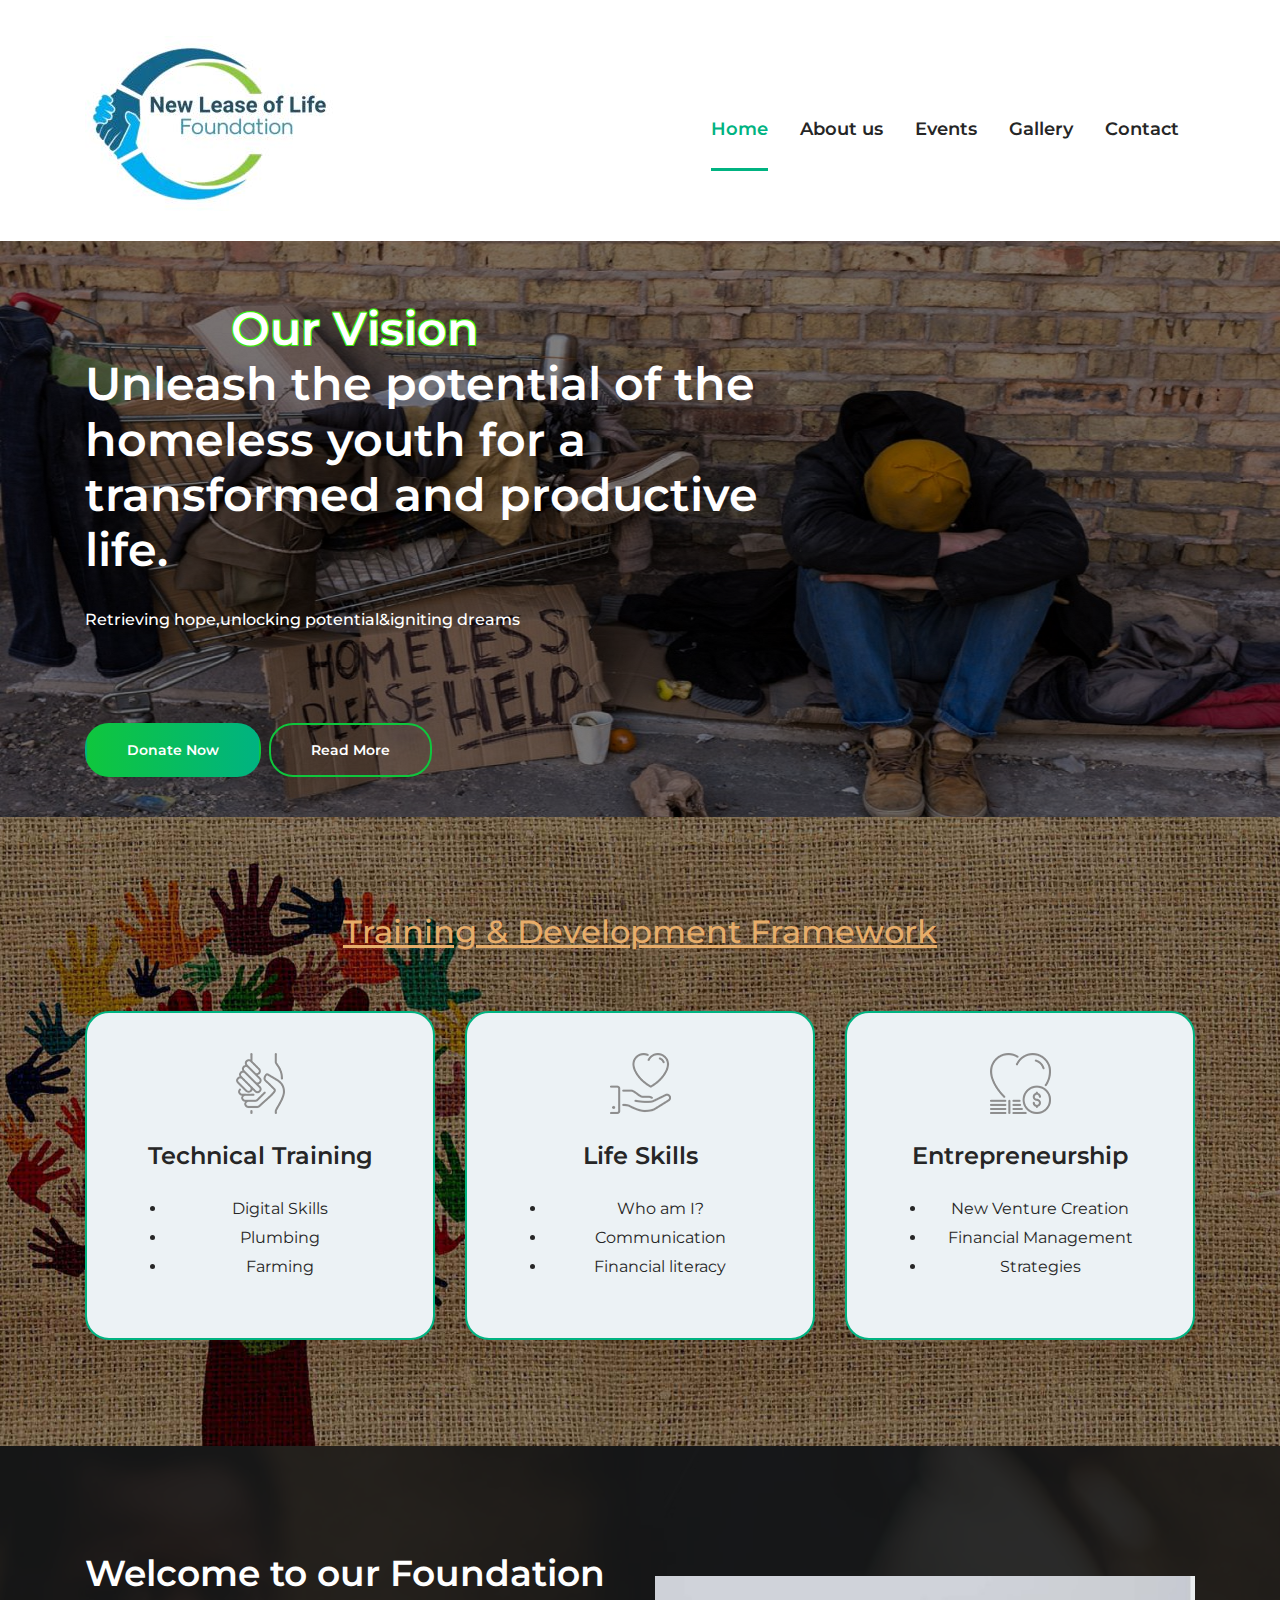
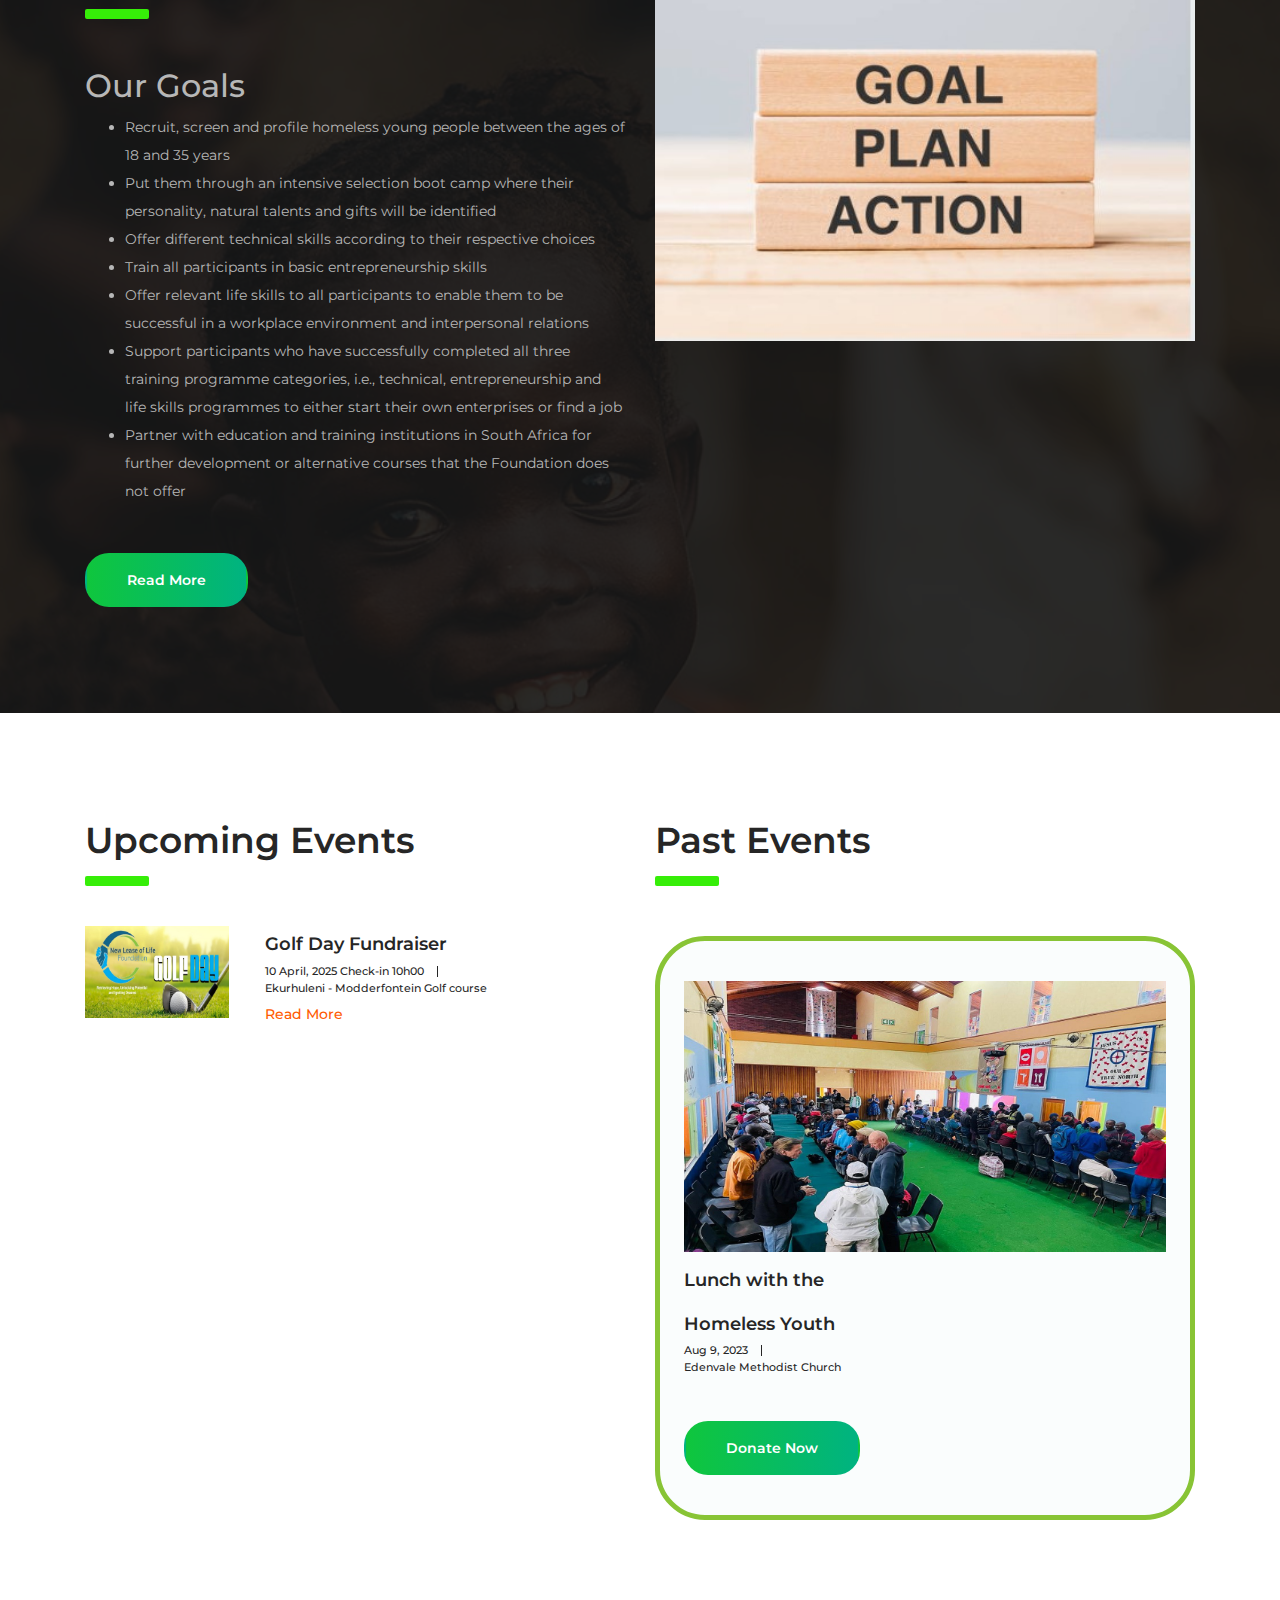
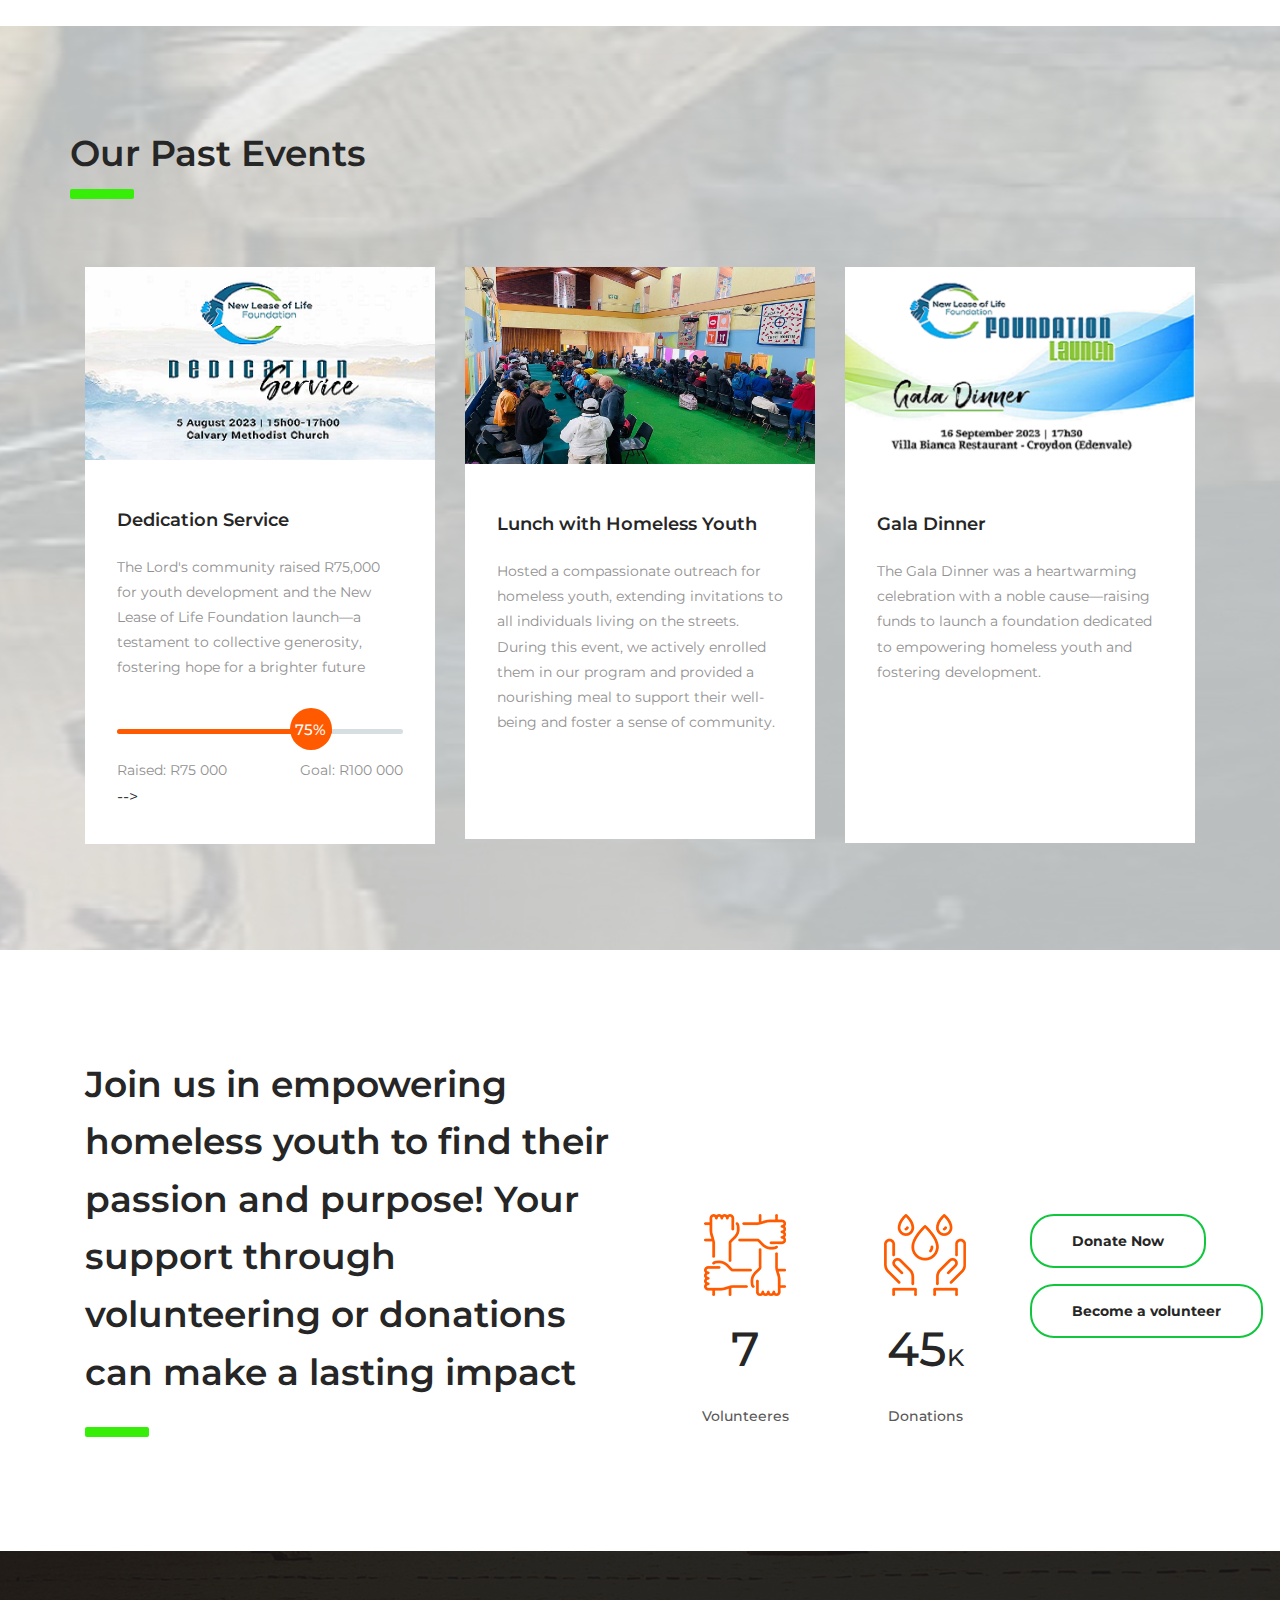
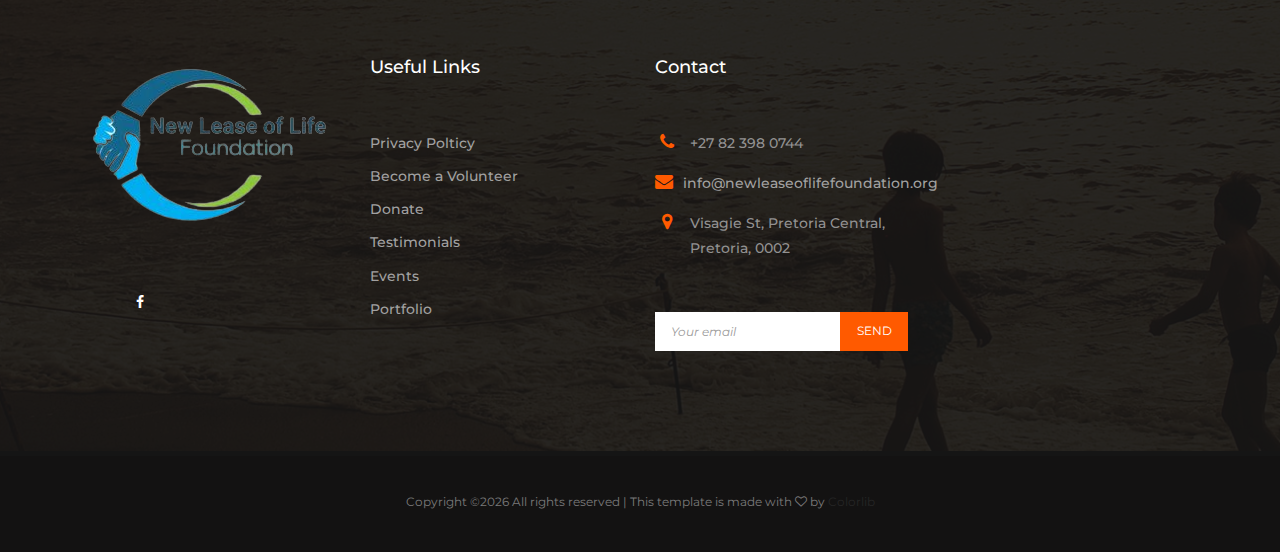
==== commit fb7a1762: "Golf-Changes_2025_02_04" ====
--- a/index.html
+++ b/index.html
@@ -198,7 +198,7 @@
 <header class="entry-header d-flex flex-wrap align-items-center">
 <h3 class="entry-title w-100 m-0"><a href="#">Golf Day Fundraiser</a></h3>
 <div class="posted-date">
-<a href="#">Aug 5, 2024 9h00 </a>
+<a href="#">10 April, 2025 Check-in 10h00 </a>
 </div>
 <div class="cats-links">
 <a href="#">Ekurhuleni - Modderfontein Golf course</a>
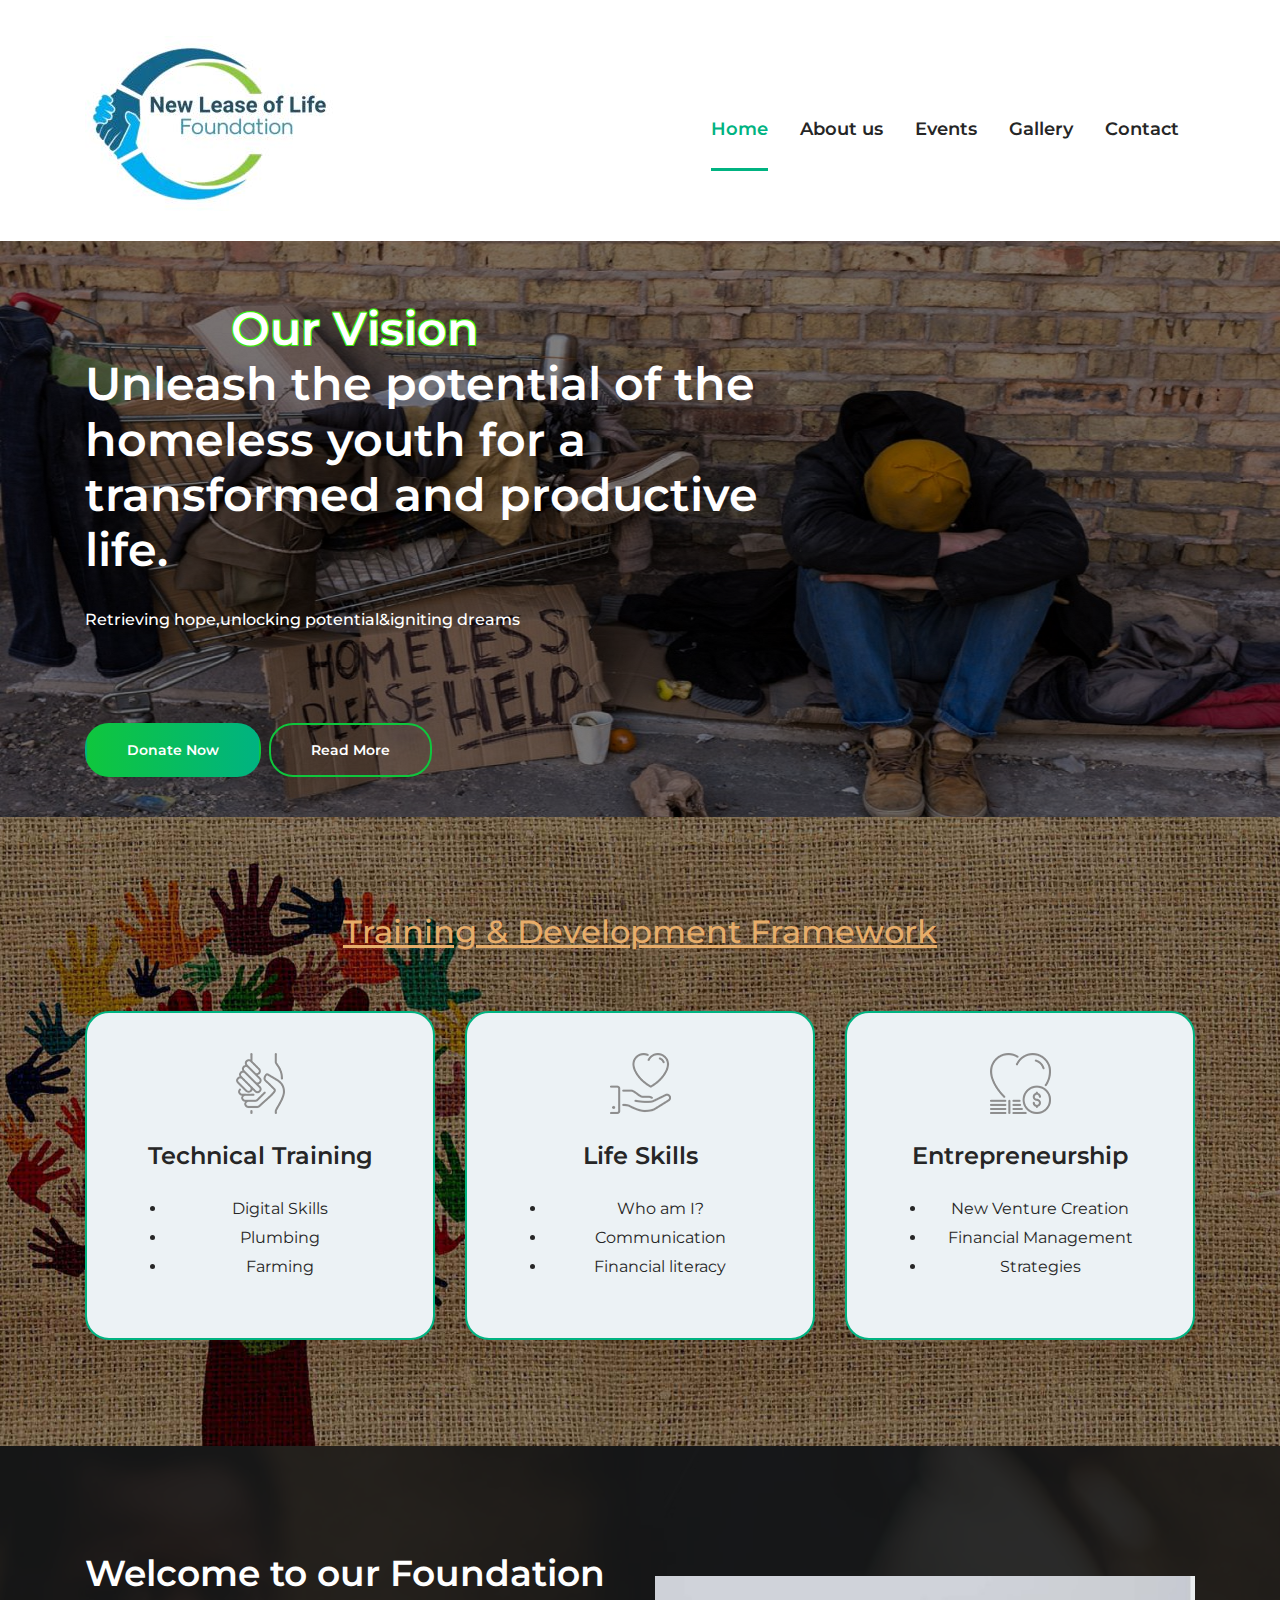
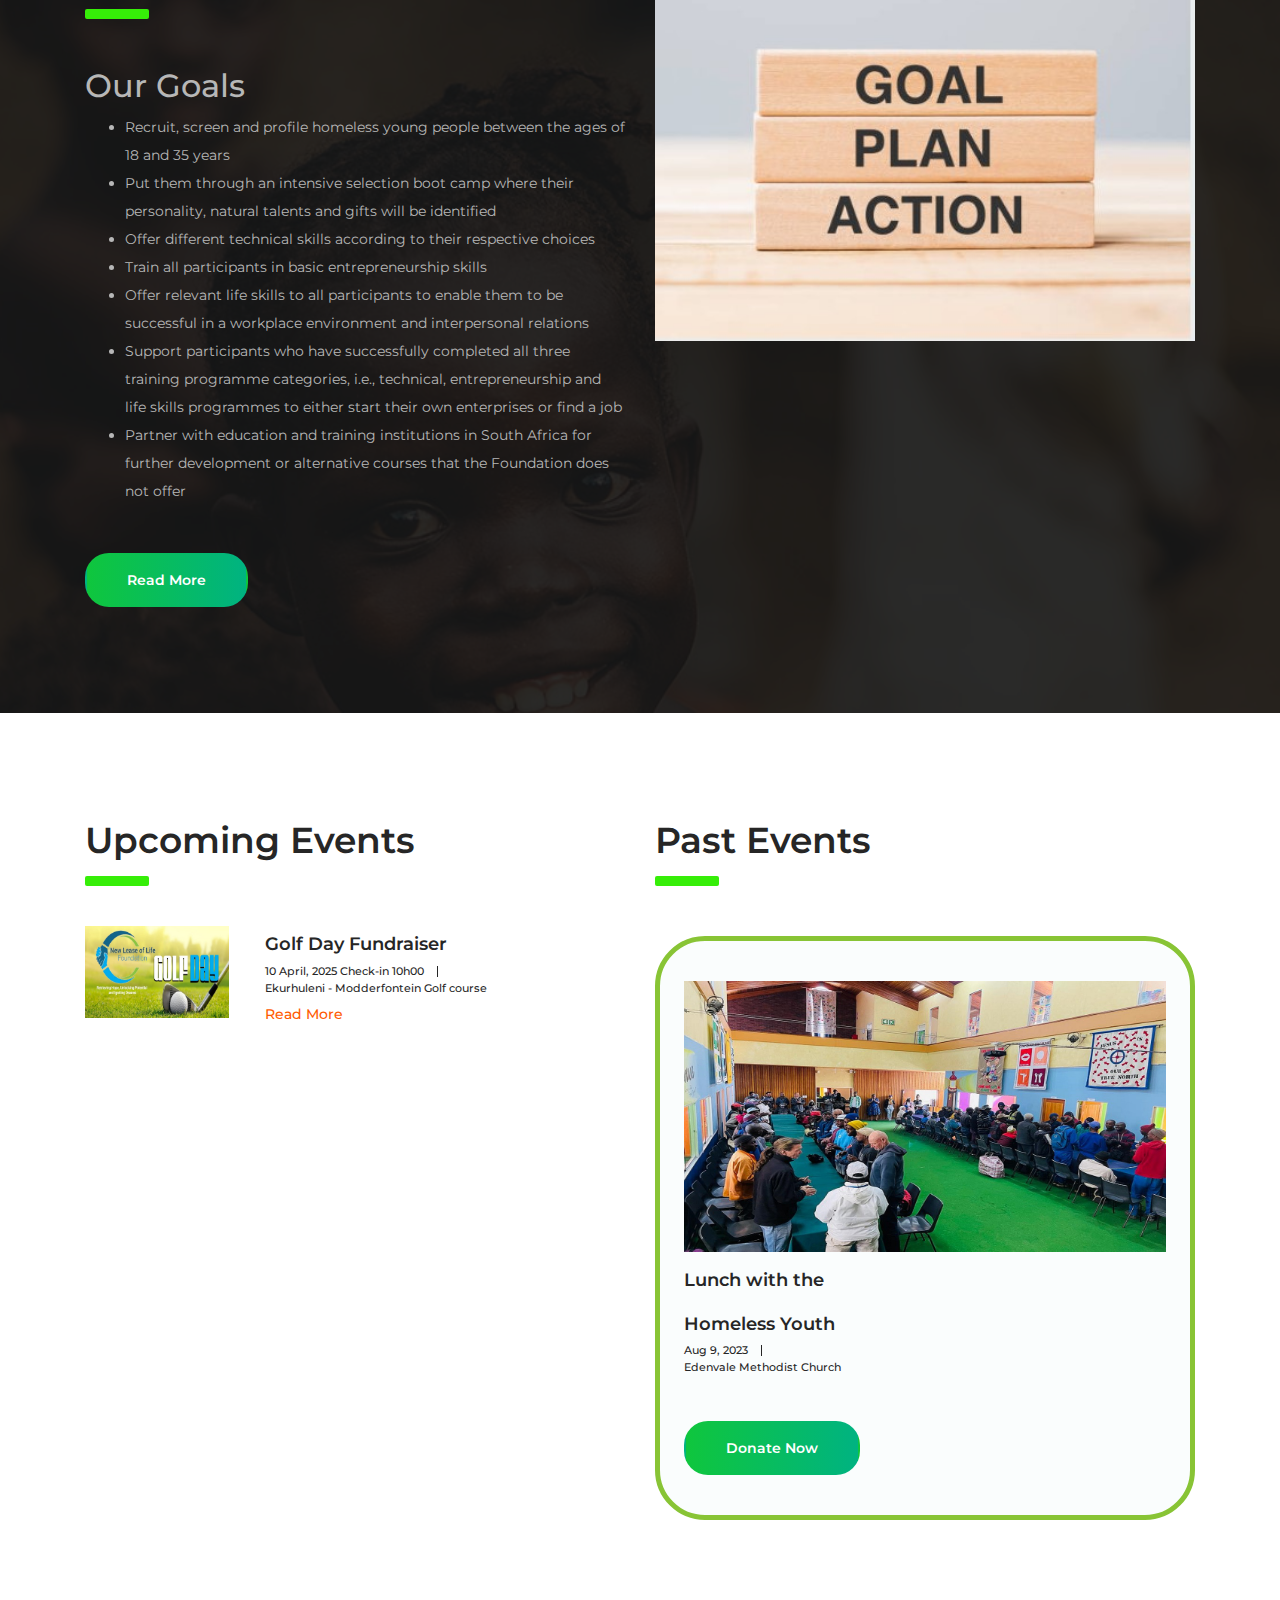
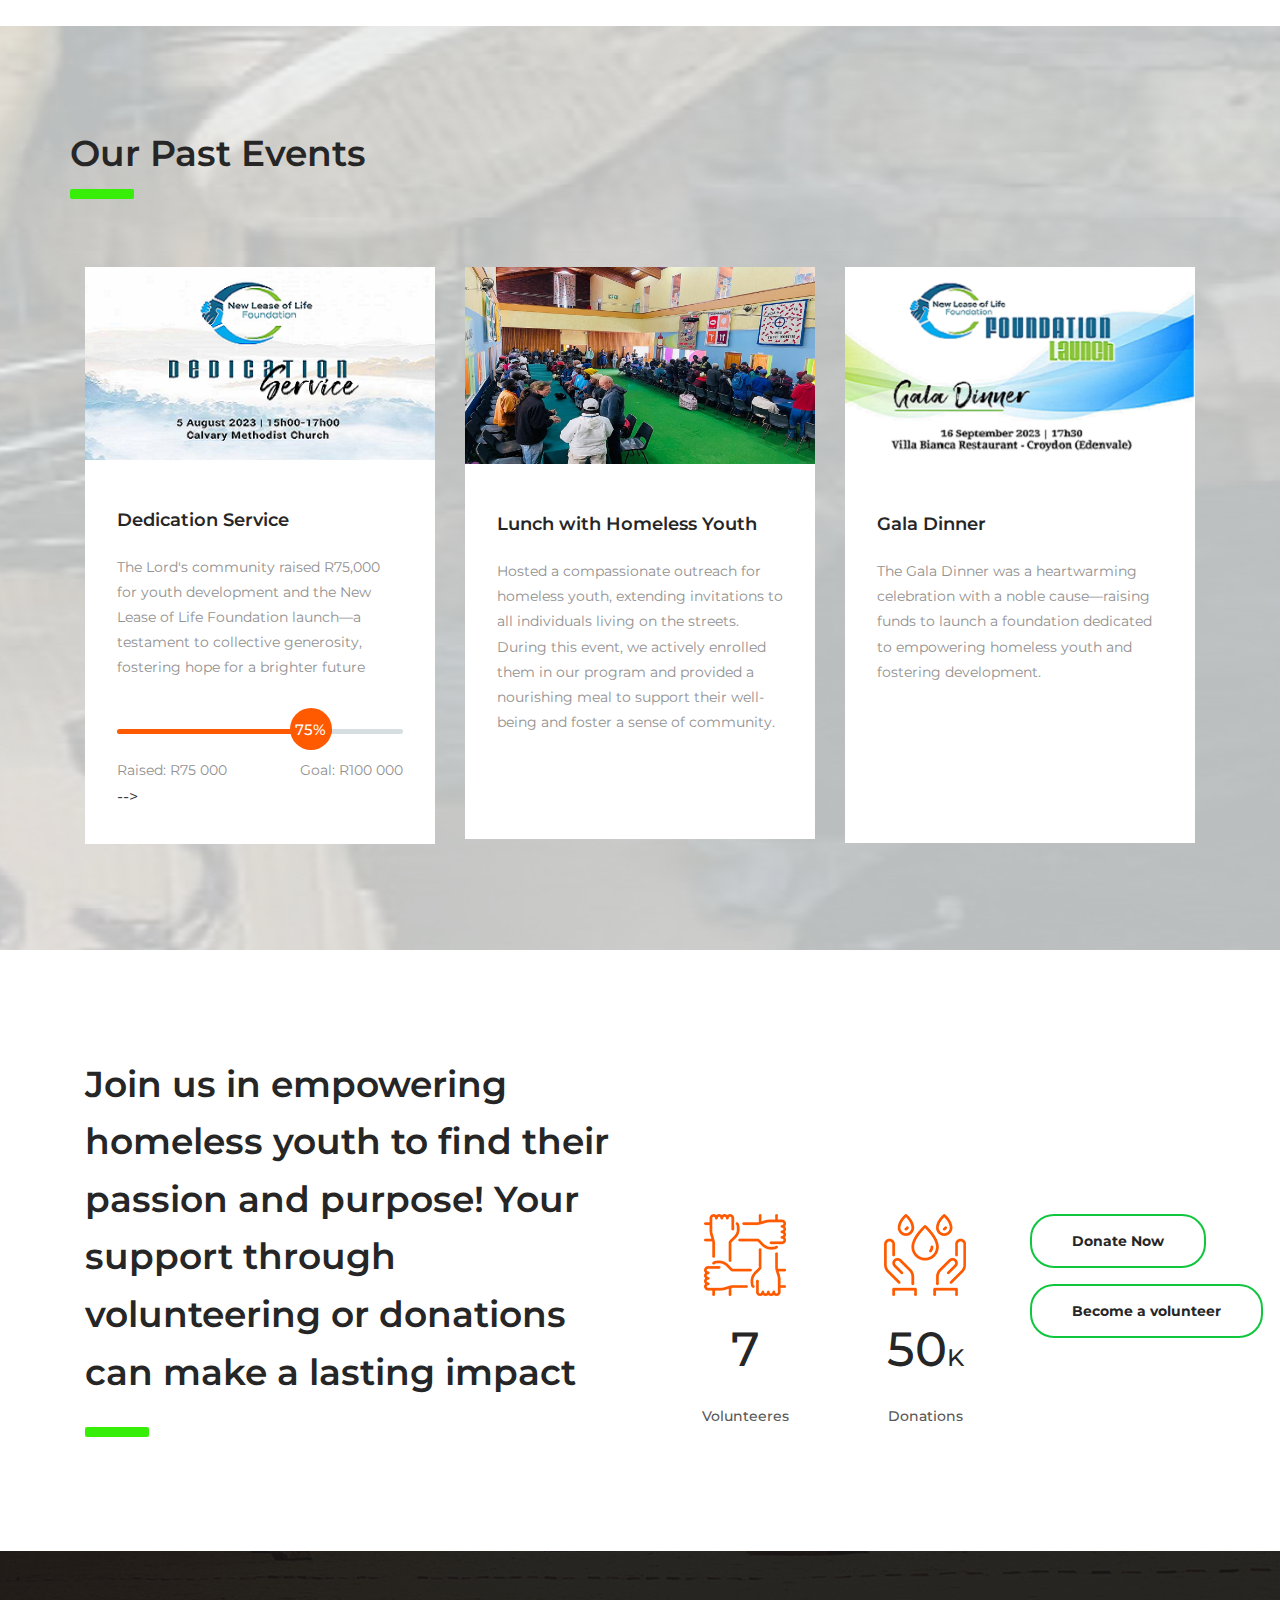
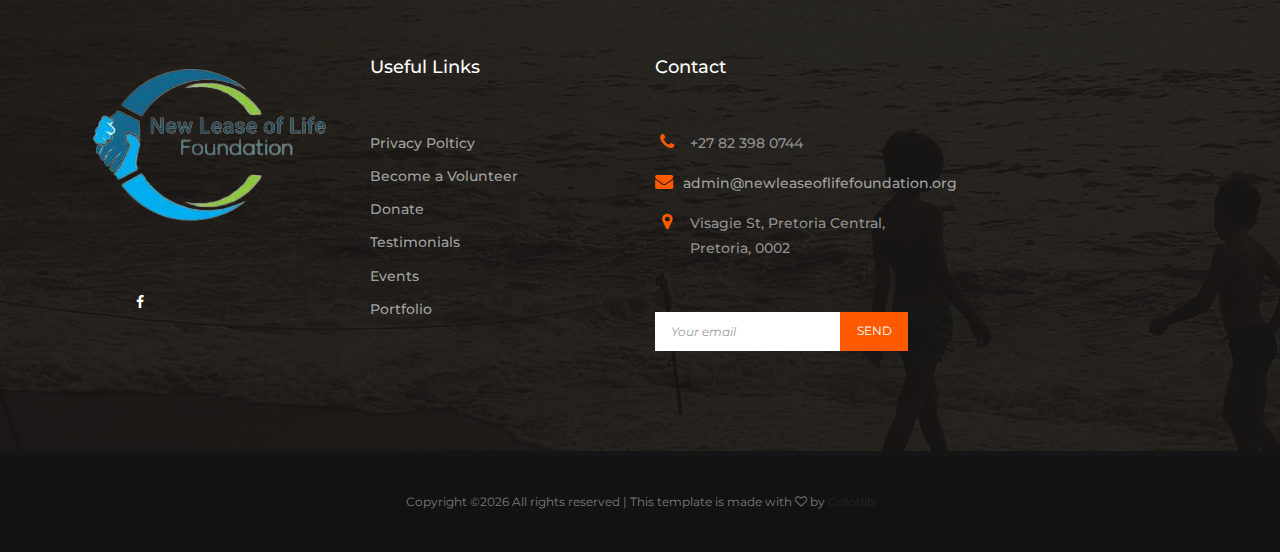
==== commit ed7dd066: "Update email address index.html" ====
--- a/index.html
+++ b/index.html
@@ -552,7 +552,7 @@
 <h2>Contact</h2>
 <ul>
 <li><i class="fa fa-phone"></i><span>+27 82 398 0744</span></li>
-<li><i class="fa fa-envelope"></i><span><a href="https://preview.colorlib.com/cdn-cgi/l/email-protection" class="__cf_email__" data-cfemail="1f707979767c7a5f6b7a726f737e6b7a317c7072">info@newleaseoflifefoundation.org</a></span></li>
+<li><i class="fa fa-envelope"></i><span><a href="https://preview.colorlib.com/cdn-cgi/l/email-protection" class="__cf_email__" data-cfemail="1f707979767c7a5f6b7a726f737e6b7a317c7072">admin@newleaseoflifefoundation.org</a></span></li>
 <li><i class="fa fa-map-marker"></i><span>Visagie St, Pretoria Central, Pretoria, 0002</span></li>
 </ul>
 </div>
@@ -602,4 +602,4 @@
 </body>
 
 <!-- Mirrored from preview.colorlib.com/theme/thecharity/index.html by HTTrack Website Copier/3.x [XR&CO'2014], Sun, 10 Dec 2023 06:50:58 GMT -->
-</html>+</html>
